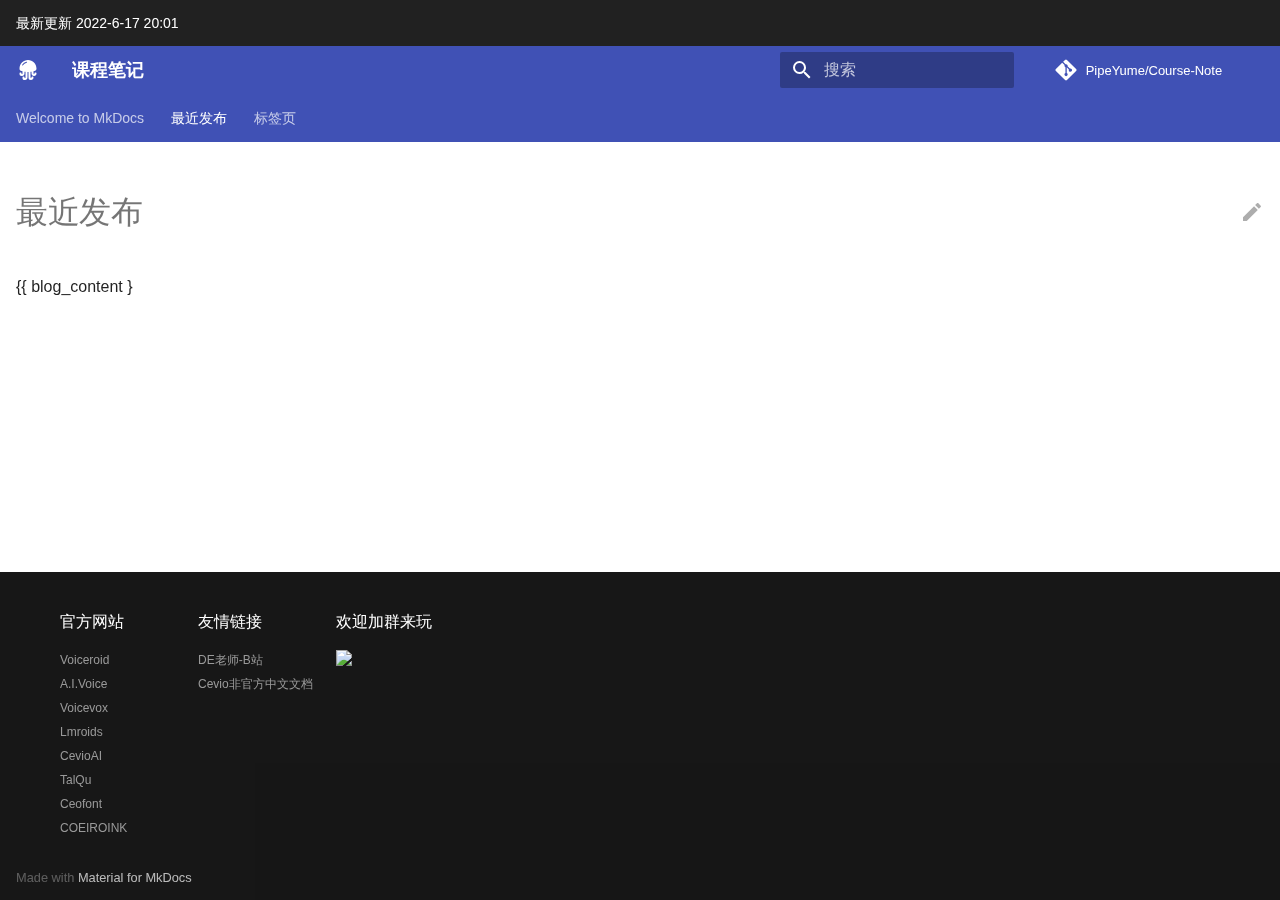
==== blog/index.html @ 3cbd724e "Deployed 3f3b47e with MkDocs version: 1.3.0" ====
<!-- 这里用于覆盖MKdocs Material的各种块 -->


<!doctype html>
<html lang="zh" class="no-js">
  <head>
    
      <meta charset="utf-8">
      <meta name="viewport" content="width=device-width,initial-scale=1">
      
      
      
        <link rel="canonical" href="https://guanyujie.gitee.io/yukarifans/blog/">
      
      <link rel="icon" href="../images/favicon.jpg">
      <meta name="generator" content="mkdocs-1.3.0, mkdocs-material-8.2.16">
    
    
      
        <title>最近发布 - 课程笔记</title>
      
    
    
      <link rel="stylesheet" href="../assets/stylesheets/main.1c3799f8.min.css">
      
        
        <link rel="stylesheet" href="../assets/stylesheets/palette.cc9b2e1e.min.css">
        
      
    
    
    
      
        
        
        <link rel="preconnect" href="https://fonts.gstatic.com" crossorigin>
        <link rel="stylesheet" href="https://fonts.googleapis.com/css?family=Noto+Serif+Simplified+Chinese:300,300i,400,400i,700,700i%7CRoboto+Mono:400,400i,700,700i&display=fallback">
        <style>:root{--md-text-font:"Noto Serif Simplified Chinese";--md-code-font:"Roboto Mono"}</style>
      
    
    
      <link rel="stylesheet" href="../assets/css/extra.css">
    
      <link rel="stylesheet" href="../assets/css/footer.css">
    
      <link rel="stylesheet" href="../assets/css/hint.min.css">
    
    <script>__md_scope=new URL("..",location),__md_get=(e,_=localStorage,t=__md_scope)=>JSON.parse(_.getItem(t.pathname+"."+e)),__md_set=(e,_,t=localStorage,a=__md_scope)=>{try{t.setItem(a.pathname+"."+e,JSON.stringify(_))}catch(e){}}</script>
    
      

    
    
  <!-- 不缓存 -->
  <!-- http 1.0 -->
  <meta http-equiv="pragma" content="no-cache" />
  <!-- http 1.1 -->
  <meta http-equiv="content-type" content="no-cache, must-revalidate" />
  <!-- http 1.0 -->
  <meta http-equiv="expires" content="Wed, 26 Feb 1997 08:21:57 GMT" />

  </head>
  
  
    
    
    
    
    
    <body dir="ltr" data-md-color-scheme="" data-md-color-primary="none" data-md-color-accent="none">
  
    
    
    <input class="md-toggle" data-md-toggle="drawer" type="checkbox" id="__drawer" autocomplete="off">
    <input class="md-toggle" data-md-toggle="search" type="checkbox" id="__search" autocomplete="off">
    <label class="md-overlay" for="__drawer"></label>
    <div data-md-component="skip">
      
        
        <a href="#_1" class="md-skip">
          跳转至
        </a>
      
    </div>
    <div data-md-component="announce">
      
        <aside class="md-banner">
          <div class="md-banner__inner md-grid md-typeset">
            
最新更新 2022-6-17 20:01

          </div>
        </aside>
      
    </div>
    
    
      

<header class="md-header" data-md-component="header">
  <nav class="md-header__inner md-grid" aria-label="页眉">
    <a href=".." title="课程笔记" class="md-header__button md-logo" aria-label="课程笔记" data-md-component="logo">
      
  
  <svg xmlns="http://www.w3.org/2000/svg" viewBox="0 0 24 24"><path d="M19.5 14.5a.898.898 0 0 0-1 1c0 .67-1 .67-1 0v-2.3l1.7-.5c.72-.34 1.21-1.02 1.3-1.8C20.5 5.5 16.7 2 12 2s-8.5 3.5-8.5 8.9c.06.8.56 1.5 1.3 1.8l1.7.5v2.3a.5.5 0 0 1-.5.5.5.5 0 0 1-.5-.5.898.898 0 0 0-1-1 .898.898 0 0 0-1 1A2.394 2.394 0 0 0 6 18c1.41.06 2.56-1.09 2.5-2.5v-1.8h1v5.7c0 .67-1 .67-1 0a.898.898 0 0 0-1-1 .898.898 0 0 0-1 1A2.4 2.4 0 0 0 9 22c1.41.06 2.56-1.09 2.5-2.5V14h1v5.5A2.394 2.394 0 0 0 15 22c1.41.06 2.56-1.09 2.5-2.5 0-1.33-2-1.33-2 0 0 .67-1 .67-1 0v-5.7h1v1.8c0 1.36 1.13 2.46 2.5 2.4 1.41.06 2.56-1.09 2.5-2.5a.898.898 0 0 0-1-1m-8.9-9.8A5.566 5.566 0 0 0 7 7.3c-.17.2-.5.27-.7.1a.507.507 0 0 1-.1-.7 6.904 6.904 0 0 1 4.2-3c.27-.02.51.15.6.4.06.27-.12.55-.4.6Z"/></svg>

    </a>
    <label class="md-header__button md-icon" for="__drawer">
      <svg xmlns="http://www.w3.org/2000/svg" viewBox="0 0 24 24"><path d="M3 6h18v2H3V6m0 5h18v2H3v-2m0 5h18v2H3v-2Z"/></svg>
    </label>
    <div class="md-header__title" data-md-component="header-title">
      <div class="md-header__ellipsis">
        <div class="md-header__topic">
          <span class="md-ellipsis">
            课程笔记
          </span>
        </div>
        <div class="md-header__topic" data-md-component="header-topic">
          <span class="md-ellipsis">
            
              最近发布
            
          </span>
        </div>
      </div>
    </div>
    
    
    
      <label class="md-header__button md-icon" for="__search">
        <svg xmlns="http://www.w3.org/2000/svg" viewBox="0 0 24 24"><path d="M9.5 3A6.5 6.5 0 0 1 16 9.5c0 1.61-.59 3.09-1.56 4.23l.27.27h.79l5 5-1.5 1.5-5-5v-.79l-.27-.27A6.516 6.516 0 0 1 9.5 16 6.5 6.5 0 0 1 3 9.5 6.5 6.5 0 0 1 9.5 3m0 2C7 5 5 7 5 9.5S7 14 9.5 14 14 12 14 9.5 12 5 9.5 5Z"/></svg>
      </label>
      <div class="md-search" data-md-component="search" role="dialog">
  <label class="md-search__overlay" for="__search"></label>
  <div class="md-search__inner" role="search">
    <form class="md-search__form" name="search">
      <input type="text" class="md-search__input" name="query" aria-label="搜索" placeholder="搜索" autocapitalize="off" autocorrect="off" autocomplete="off" spellcheck="false" data-md-component="search-query" required>
      <label class="md-search__icon md-icon" for="__search">
        <svg xmlns="http://www.w3.org/2000/svg" viewBox="0 0 24 24"><path d="M9.5 3A6.5 6.5 0 0 1 16 9.5c0 1.61-.59 3.09-1.56 4.23l.27.27h.79l5 5-1.5 1.5-5-5v-.79l-.27-.27A6.516 6.516 0 0 1 9.5 16 6.5 6.5 0 0 1 3 9.5 6.5 6.5 0 0 1 9.5 3m0 2C7 5 5 7 5 9.5S7 14 9.5 14 14 12 14 9.5 12 5 9.5 5Z"/></svg>
        <svg xmlns="http://www.w3.org/2000/svg" viewBox="0 0 24 24"><path d="M20 11v2H8l5.5 5.5-1.42 1.42L4.16 12l7.92-7.92L13.5 5.5 8 11h12Z"/></svg>
      </label>
      <nav class="md-search__options" aria-label="查找">
        
        <button type="reset" class="md-search__icon md-icon" aria-label="清空当前内容" tabindex="-1">
          <svg xmlns="http://www.w3.org/2000/svg" viewBox="0 0 24 24"><path d="M19 6.41 17.59 5 12 10.59 6.41 5 5 6.41 10.59 12 5 17.59 6.41 19 12 13.41 17.59 19 19 17.59 13.41 12 19 6.41Z"/></svg>
        </button>
      </nav>
      
    </form>
    <div class="md-search__output">
      <div class="md-search__scrollwrap" data-md-scrollfix>
        <div class="md-search-result" data-md-component="search-result">
          <div class="md-search-result__meta">
            正在初始化搜索引擎
          </div>
          <ol class="md-search-result__list"></ol>
        </div>
      </div>
    </div>
  </div>
</div>
    
    
      <div class="md-header__source">
        <a href="https://github.com/PipeYume/Course-Note" title="前往仓库" class="md-source" data-md-component="source">
  <div class="md-source__icon md-icon">
    
    <svg xmlns="http://www.w3.org/2000/svg" viewBox="0 0 448 512"><!--! Font Awesome Free 6.1.1 by @fontawesome - https://fontawesome.com License - https://fontawesome.com/license/free (Icons: CC BY 4.0, Fonts: SIL OFL 1.1, Code: MIT License) Copyright 2022 Fonticons, Inc.--><path d="M439.55 236.05 244 40.45a28.87 28.87 0 0 0-40.81 0l-40.66 40.63 51.52 51.52c27.06-9.14 52.68 16.77 43.39 43.68l49.66 49.66c34.23-11.8 61.18 31 35.47 56.69-26.49 26.49-70.21-2.87-56-37.34L240.22 199v121.85c25.3 12.54 22.26 41.85 9.08 55a34.34 34.34 0 0 1-48.55 0c-17.57-17.6-11.07-46.91 11.25-56v-123c-20.8-8.51-24.6-30.74-18.64-45L142.57 101 8.45 235.14a28.86 28.86 0 0 0 0 40.81l195.61 195.6a28.86 28.86 0 0 0 40.8 0l194.69-194.69a28.86 28.86 0 0 0 0-40.81z"/></svg>
  </div>
  <div class="md-source__repository">
    PipeYume/Course-Note
  </div>
</a>
      </div>
    
  </nav>
  
</header>
    
    <div class="md-container" data-md-component="container">
      
      
        
          
            
<nav class="md-tabs" aria-label="标签" data-md-component="tabs">
  <div class="md-tabs__inner md-grid">
    <ul class="md-tabs__list">
      
        
  
  


  <li class="md-tabs__item">
    <a href=".." class="md-tabs__link">
      Welcome to MkDocs
    </a>
  </li>

      
        
  
  
    
  


  <li class="md-tabs__item">
    <a href="./" class="md-tabs__link md-tabs__link--active">
      最近发布
    </a>
  </li>

      
        
  
  


  <li class="md-tabs__item">
    <a href="../tags/" class="md-tabs__link">
      标签页
    </a>
  </li>

      
    </ul>
  </div>
</nav>
          
        
      
      <main class="md-main" data-md-component="main">
        <div class="md-main__inner md-grid">
          
            
              
                
              
              <div class="md-sidebar md-sidebar--primary" data-md-component="sidebar" data-md-type="navigation" hidden>
                <div class="md-sidebar__scrollwrap">
                  <div class="md-sidebar__inner">
                    

  


<nav class="md-nav md-nav--primary md-nav--lifted" aria-label="导航栏" data-md-level="0">
  <label class="md-nav__title" for="__drawer">
    <a href=".." title="课程笔记" class="md-nav__button md-logo" aria-label="课程笔记" data-md-component="logo">
      
  
  <svg xmlns="http://www.w3.org/2000/svg" viewBox="0 0 24 24"><path d="M19.5 14.5a.898.898 0 0 0-1 1c0 .67-1 .67-1 0v-2.3l1.7-.5c.72-.34 1.21-1.02 1.3-1.8C20.5 5.5 16.7 2 12 2s-8.5 3.5-8.5 8.9c.06.8.56 1.5 1.3 1.8l1.7.5v2.3a.5.5 0 0 1-.5.5.5.5 0 0 1-.5-.5.898.898 0 0 0-1-1 .898.898 0 0 0-1 1A2.394 2.394 0 0 0 6 18c1.41.06 2.56-1.09 2.5-2.5v-1.8h1v5.7c0 .67-1 .67-1 0a.898.898 0 0 0-1-1 .898.898 0 0 0-1 1A2.4 2.4 0 0 0 9 22c1.41.06 2.56-1.09 2.5-2.5V14h1v5.5A2.394 2.394 0 0 0 15 22c1.41.06 2.56-1.09 2.5-2.5 0-1.33-2-1.33-2 0 0 .67-1 .67-1 0v-5.7h1v1.8c0 1.36 1.13 2.46 2.5 2.4 1.41.06 2.56-1.09 2.5-2.5a.898.898 0 0 0-1-1m-8.9-9.8A5.566 5.566 0 0 0 7 7.3c-.17.2-.5.27-.7.1a.507.507 0 0 1-.1-.7 6.904 6.904 0 0 1 4.2-3c.27-.02.51.15.6.4.06.27-.12.55-.4.6Z"/></svg>

    </a>
    课程笔记
  </label>
  
    <div class="md-nav__source">
      <a href="https://github.com/PipeYume/Course-Note" title="前往仓库" class="md-source" data-md-component="source">
  <div class="md-source__icon md-icon">
    
    <svg xmlns="http://www.w3.org/2000/svg" viewBox="0 0 448 512"><!--! Font Awesome Free 6.1.1 by @fontawesome - https://fontawesome.com License - https://fontawesome.com/license/free (Icons: CC BY 4.0, Fonts: SIL OFL 1.1, Code: MIT License) Copyright 2022 Fonticons, Inc.--><path d="M439.55 236.05 244 40.45a28.87 28.87 0 0 0-40.81 0l-40.66 40.63 51.52 51.52c27.06-9.14 52.68 16.77 43.39 43.68l49.66 49.66c34.23-11.8 61.18 31 35.47 56.69-26.49 26.49-70.21-2.87-56-37.34L240.22 199v121.85c25.3 12.54 22.26 41.85 9.08 55a34.34 34.34 0 0 1-48.55 0c-17.57-17.6-11.07-46.91 11.25-56v-123c-20.8-8.51-24.6-30.74-18.64-45L142.57 101 8.45 235.14a28.86 28.86 0 0 0 0 40.81l195.61 195.6a28.86 28.86 0 0 0 40.8 0l194.69-194.69a28.86 28.86 0 0 0 0-40.81z"/></svg>
  </div>
  <div class="md-source__repository">
    PipeYume/Course-Note
  </div>
</a>
    </div>
  
  <ul class="md-nav__list" data-md-scrollfix>
    
      
      
      

  
  
  
    <li class="md-nav__item">
      <a href=".." class="md-nav__link">
        Welcome to MkDocs
      </a>
    </li>
  

    
      
      
      

  
  
    
  
  
    <li class="md-nav__item md-nav__item--active">
      
      <input class="md-nav__toggle md-toggle" data-md-toggle="toc" type="checkbox" id="__toc">
      
      
        
      
      
      <a href="./" class="md-nav__link md-nav__link--active">
        最近发布
      </a>
      
    </li>
  

    
      
      
      

  
  
  
    <li class="md-nav__item">
      <a href="../tags/" class="md-nav__link">
        标签页
      </a>
    </li>
  

    
  </ul>
</nav>
                  </div>
                </div>
              </div>
            
            
              
                
              
              <div class="md-sidebar md-sidebar--secondary" data-md-component="sidebar" data-md-type="toc" hidden>
                <div class="md-sidebar__scrollwrap">
                  <div class="md-sidebar__inner">
                    

<nav class="md-nav md-nav--secondary" aria-label="目录">
  
  
  
    
  
  
</nav>
                  </div>
                </div>
              </div>
            
          
          <div class="md-content" data-md-component="content">
            <article class="md-content__inner md-typeset">
              
  
                
  <a href="https://github.com/PipeYume/tree/main/Course-Note/docs/blog.md" title="编辑此页" class="md-content__button md-icon">
    <svg xmlns="http://www.w3.org/2000/svg" viewBox="0 0 24 24"><path d="M20.71 7.04c.39-.39.39-1.04 0-1.41l-2.34-2.34c-.37-.39-1.02-.39-1.41 0l-1.84 1.83 3.75 3.75M3 17.25V21h3.75L17.81 9.93l-3.75-3.75L3 17.25Z"/></svg>
  </a>


  
  




<h1 id="_1">最近发布</h1>
<p>{{ blog_content }</p>

              

<!-- 评论区模块(使用来必力支持), 默认开启, 在元数据中加上 comment:false 或者 comment: off 来去除。-->


  




            </article>
          </div>
        </div>
        
          <a href="#" class="md-top md-icon" data-md-component="top" data-md-state="hidden">
            <svg xmlns="http://www.w3.org/2000/svg" viewBox="0 0 24 24"><path d="M13 20h-2V8l-5.5 5.5-1.42-1.42L12 4.16l7.92 7.92-1.42 1.42L13 8v12Z"/></svg>
            回到页面顶部
          </a>
        
      </main>
      
        <footer class="md-footer">

    <nav class="md-footer__inner md-grid" aria-label="页脚">
    
        
        <a href=".." class="md-footer__link md-footer__link--prev" aria-label="上一页: Welcome to MkDocs" rel="prev">
        <div class="md-footer__button md-icon">
            <svg xmlns="http://www.w3.org/2000/svg" viewBox="0 0 24 24"><path d="M20 11v2H8l5.5 5.5-1.42 1.42L4.16 12l7.92-7.92L13.5 5.5 8 11h12Z"/></svg>
        </div>
        <div class="md-footer__title">
            <div class="md-ellipsis">
            <span class="md-footer__direction">
                上一页
            </span>
            Welcome to MkDocs
            </div>
        </div>
        </a>
    
    
        
        <a href="../tags/" class="md-footer__link md-footer__link--next" aria-label="下一页: 标签页" rel="next">
        <div class="md-footer__title">
            <div class="md-ellipsis">
            <span class="md-footer__direction">
                下一页
            </span>
            标签页
            </div>
        </div>
        <div class="md-footer__button md-icon">
            <svg xmlns="http://www.w3.org/2000/svg" viewBox="0 0 24 24"><path d="M4 11v2h12l-5.5 5.5 1.42 1.42L19.84 12l-7.92-7.92L10.5 5.5 16 11H4Z"/></svg>
        </div>
        </a>
    
    </nav>

<div class="md-footer-meta md-typeset">
    <div class="md-footer-meta__inner md-grid"style="display: block;margin: 0 auto">
    <html>
	<head>
		<meta charset="UTF-8">
		<title>底部链接</title>
		<style>
		.alt {
			display: flex;
			flex-direction: row;
			flex-wrap: wrap;
			align-content: center;
			justify-content: flex-start;
			align-items: flex-start;
		}
		</style>
    </head>
	<body>
		<div class="footer">
			<div class="alt">
				<div class="foot">
					<p>官方网站</p>
					<a href="https://www.ah-soft.com/voiceroid/">Voiceroid</a>
					<a href="https://aivoice.jp/">A.I.Voice</a>
					<a href="https://voicevox.hiroshiba.jp/">Voicevox</a>
					<a href="https://lmroidsoftware.wixsite.com/">Lmroids</a>
					<a href="https://cevio.jp/">CevioAI</a>
					<a href="https://haruqa.booth.pm/items/2755336">TalQu</a>
					<a href="https://coefont.cloud/">Ceofont</a>
					<a href="https://coeiroink.com/">COEIROINK</a>
				</div>
				<div class="foot">
					<p>友情链接</p>
					<a href="https://space.bilibili.com/152434014">DE老师-B站</a>
					<a href="https://cevio-user-guide-unofficial.github.io/CeVIO-AI/">Cevio非官方中文文档</a>
				</div>
				<div class="foot">
					<p>欢迎加群来玩</p>
					<img src="https://s2.loli.net/2022/06/14/jE3yRw5oPu9JQsY.jpg"/>
				</div>
			</div>
		</div>
	</body>
 
</html>
    <div class="md-copyright">
  
  
    Made with
    <a href="https://squidfunk.github.io/mkdocs-material/" target="_blank" rel="noopener">
      Material for MkDocs
    </a>
  
</div>
    
    </div>
</div>
</footer>
  
      
    </div>
    <div class="md-dialog" data-md-component="dialog">
      <div class="md-dialog__inner md-typeset"></div>
    </div>
    <script id="__config" type="application/json">{"base": "..", "features": ["navigation.tracking", "navigation.expand", "navigation.top", "navigation.tabs", "search.highlight", "header.autohide"], "search": "../assets/javascripts/workers/search.2a1c317c.min.js", "translations": {"clipboard.copied": "\u5df2\u590d\u5236", "clipboard.copy": "\u590d\u5236", "search.config.lang": "ja", "search.config.pipeline": "trimmer, stemmer", "search.config.separator": "[\\s\\-\uff0c\u3002]+", "search.placeholder": "\u641c\u7d22", "search.result.more.one": "\u5728\u8be5\u9875\u4e0a\u8fd8\u6709 1 \u4e2a\u7b26\u5408\u6761\u4ef6\u7684\u7ed3\u679c", "search.result.more.other": "\u5728\u8be5\u9875\u4e0a\u8fd8\u6709 # \u4e2a\u7b26\u5408\u6761\u4ef6\u7684\u7ed3\u679c", "search.result.none": "\u6ca1\u6709\u627e\u5230\u7b26\u5408\u6761\u4ef6\u7684\u7ed3\u679c", "search.result.one": "\u627e\u5230 1 \u4e2a\u7b26\u5408\u6761\u4ef6\u7684\u7ed3\u679c", "search.result.other": "# \u4e2a\u7b26\u5408\u6761\u4ef6\u7684\u7ed3\u679c", "search.result.placeholder": "\u952e\u5165\u4ee5\u5f00\u59cb\u641c\u7d22", "search.result.term.missing": "\u7f3a\u5c11", "select.version.title": "\u9009\u62e9\u5f53\u524d\u7248\u672c"}}</script>
    
    
      <script src="../assets/javascripts/bundle.3a4b43e5.min.js"></script>
      
        <script src="../assets/javascripts/shortcuts.js"></script>
      
        <script src="../assets/javascripts/mathjax.js"></script>
      
        <script src="https://cdn.mathjax.org/mathjax/latest/MathJax.js?config=TeX-AMS-MML_HTMLorMML"></script>
      
    
  </body>
</html>
---- assets/stylesheets/main.1c3799f8.min.css ----
@charset "UTF-8";html{-webkit-text-size-adjust:none;-moz-text-size-adjust:none;-ms-text-size-adjust:none;text-size-adjust:none;box-sizing:border-box}*,:after,:before{box-sizing:inherit}@media (prefers-reduced-motion){*,:after,:before{transition:none!important}}body{margin:0}a,button,input,label{-webkit-tap-highlight-color:transparent}a{color:inherit;text-decoration:none}hr{border:0;box-sizing:initial;display:block;height:.05rem;overflow:visible;padding:0}small{font-size:80%}sub,sup{line-height:1em}img{border-style:none}table{border-collapse:initial;border-spacing:0}td,th{font-weight:400;vertical-align:top}button{background:transparent;border:0;font-family:inherit;font-size:inherit;margin:0;padding:0}input{border:0;outline:none}:root{--md-default-fg-color:rgba(0,0,0,.87);--md-default-fg-color--light:rgba(0,0,0,.54);--md-default-fg-color--lighter:rgba(0,0,0,.32);--md-default-fg-color--lightest:rgba(0,0,0,.07);--md-default-bg-color:#fff;--md-default-bg-color--light:hsla(0,0%,100%,.7);--md-default-bg-color--lighter:hsla(0,0%,100%,.3);--md-default-bg-color--lightest:hsla(0,0%,100%,.12);--md-primary-fg-color:#4051b5;--md-primary-fg-color--light:#5d6cc0;--md-primary-fg-color--dark:#303fa1;--md-primary-bg-color:#fff;--md-primary-bg-color--light:hsla(0,0%,100%,.7);--md-accent-fg-color:#526cfe;--md-accent-fg-color--transparent:rgba(82,108,254,.1);--md-accent-bg-color:#fff;--md-accent-bg-color--light:hsla(0,0%,100%,.7);--md-shadow-z1:0 0.2rem 0.5rem rgba(0,0,0,.05),0 0 0.05rem rgba(0,0,0,.1);--md-shadow-z2:0 0.2rem 0.5rem rgba(0,0,0,.1),0 0 0.05rem rgba(0,0,0,.25);--md-shadow-z3:0 0.2rem 0.5rem rgba(0,0,0,.2),0 0 0.05rem rgba(0,0,0,.35)}:root>*{--md-code-fg-color:#36464e;--md-code-bg-color:#f5f5f5;--md-code-hl-color:rgba(255,255,0,.5);--md-code-hl-number-color:#d52a2a;--md-code-hl-special-color:#db1457;--md-code-hl-function-color:#a846b9;--md-code-hl-constant-color:#6e59d9;--md-code-hl-keyword-color:#3f6ec6;--md-code-hl-string-color:#1c7d4d;--md-code-hl-name-color:var(--md-code-fg-color);--md-code-hl-operator-color:var(--md-default-fg-color--light);--md-code-hl-punctuation-color:var(--md-default-fg-color--light);--md-code-hl-comment-color:var(--md-default-fg-color--light);--md-code-hl-generic-color:var(--md-default-fg-color--light);--md-code-hl-variable-color:var(--md-default-fg-color--light);--md-typeset-color:var(--md-default-fg-color);--md-typeset-a-color:var(--md-primary-fg-color);--md-typeset-mark-color:rgba(255,255,0,.5);--md-typeset-del-color:rgba(245,80,61,.15);--md-typeset-ins-color:rgba(11,213,112,.15);--md-typeset-kbd-color:#fafafa;--md-typeset-kbd-accent-color:#fff;--md-typeset-kbd-border-color:#b8b8b8;--md-typeset-table-color:rgba(0,0,0,.12);--md-admonition-fg-color:var(--md-default-fg-color);--md-admonition-bg-color:var(--md-default-bg-color);--md-footer-fg-color:#fff;--md-footer-fg-color--light:hsla(0,0%,100%,.7);--md-footer-fg-color--lighter:hsla(0,0%,100%,.3);--md-footer-bg-color:rgba(0,0,0,.87);--md-footer-bg-color--dark:rgba(0,0,0,.32)}.md-icon svg{fill:currentcolor;display:block;height:1.2rem;width:1.2rem}body{-webkit-font-smoothing:antialiased;-moz-osx-font-smoothing:grayscale;--md-text-font-family:var(--md-text-font,_),-apple-system,BlinkMacSystemFont,Helvetica,Arial,sans-serif;--md-code-font-family:var(--md-code-font,_),SFMono-Regular,Consolas,Menlo,monospace}body,input{font-feature-settings:"kern","liga";font-family:var(--md-text-font-family)}body,code,input,kbd,pre{color:var(--md-typeset-color)}code,kbd,pre{font-feature-settings:"kern";font-family:var(--md-code-font-family)}:root{--md-typeset-table-sort-icon:url('data:image/svg+xml;charset=utf-8,<svg xmlns="http://www.w3.org/2000/svg" viewBox="0 0 24 24"><path d="m18 21-4-4h3V7h-3l4-4 4 4h-3v10h3M2 19v-2h10v2M2 13v-2h7v2M2 7V5h4v2H2Z"/></svg>');--md-typeset-table-sort-icon--asc:url('data:image/svg+xml;charset=utf-8,<svg xmlns="http://www.w3.org/2000/svg" viewBox="0 0 24 24"><path d="M19 17h3l-4 4-4-4h3V3h2M2 17h10v2H2M6 5v2H2V5m0 6h7v2H2v-2Z"/></svg>');--md-typeset-table-sort-icon--desc:url('data:image/svg+xml;charset=utf-8,<svg xmlns="http://www.w3.org/2000/svg" viewBox="0 0 24 24"><path d="M19 7h3l-4-4-4 4h3v14h2M2 17h10v2H2M6 5v2H2V5m0 6h7v2H2v-2Z"/></svg>')}.md-typeset{-webkit-print-color-adjust:exact;color-adjust:exact;font-size:.8rem;line-height:1.6}@media print{.md-typeset{font-size:.68rem}}.md-typeset blockquote,.md-typeset dl,.md-typeset figure,.md-typeset ol,.md-typeset pre,.md-typeset ul{margin-bottom:1em;margin-top:1em}.md-typeset h1{color:var(--md-default-fg-color--light);font-size:2em;line-height:1.3;margin:0 0 1.25em}.md-typeset h1,.md-typeset h2{font-weight:300;letter-spacing:-.01em}.md-typeset h2{font-size:1.5625em;line-height:1.4;margin:1.6em 0 .64em}.md-typeset h3{font-size:1.25em;font-weight:400;letter-spacing:-.01em;line-height:1.5;margin:1.6em 0 .8em}.md-typeset h2+h3{margin-top:.8em}.md-typeset h4{font-weight:700;letter-spacing:-.01em;margin:1em 0}.md-typeset h5,.md-typeset h6{color:var(--md-default-fg-color--light);font-size:.8em;font-weight:700;letter-spacing:-.01em;margin:1.25em 0}.md-typeset h5{text-transform:uppercase}.md-typeset hr{border-bottom:.05rem solid var(--md-default-fg-color--lightest);display:flow-root;margin:1.5em 0}.md-typeset a{color:var(--md-typeset-a-color);word-break:break-word}.md-typeset a,.md-typeset a:before{transition:color 125ms}.md-typeset a:focus,.md-typeset a:hover{color:var(--md-accent-fg-color)}.md-typeset a:focus code,.md-typeset a:hover code{background-color:var(--md-accent-fg-color--transparent)}.md-typeset a code{color:currentcolor;transition:background-color 125ms}.md-typeset a.focus-visible{outline-color:var(--md-accent-fg-color);outline-offset:.2rem}.md-typeset code,.md-typeset kbd,.md-typeset pre{color:var(--md-code-fg-color);direction:ltr}@media print{.md-typeset code,.md-typeset kbd,.md-typeset pre{white-space:pre-wrap}}.md-typeset code{background-color:var(--md-code-bg-color);border-radius:.1rem;-webkit-box-decoration-break:clone;box-decoration-break:clone;font-size:.85em;padding:0 .2941176471em;word-break:break-word}.md-typeset code:not(.focus-visible){-webkit-tap-highlight-color:transparent;outline:none}.md-typeset pre{display:flow-root;line-height:1.4;position:relative}.md-typeset pre>code{-webkit-box-decoration-break:slice;box-decoration-break:slice;box-shadow:none;display:block;margin:0;outline-color:var(--md-accent-fg-color);overflow:auto;padding:.7720588235em 1.1764705882em;scrollbar-color:var(--md-default-fg-color--lighter) transparent;scrollbar-width:thin;touch-action:auto;word-break:normal}.md-typeset pre>code:hover{scrollbar-color:var(--md-accent-fg-color) transparent}.md-typeset pre>code::-webkit-scrollbar{height:.2rem;width:.2rem}.md-typeset pre>code::-webkit-scrollbar-thumb{background-color:var(--md-default-fg-color--lighter)}.md-typeset pre>code::-webkit-scrollbar-thumb:hover{background-color:var(--md-accent-fg-color)}.md-typeset kbd{background-color:var(--md-typeset-kbd-color);border-radius:.1rem;box-shadow:0 .1rem 0 .05rem var(--md-typeset-kbd-border-color),0 .1rem 0 var(--md-typeset-kbd-border-color),0 -.1rem .2rem var(--md-typeset-kbd-accent-color) inset;color:var(--md-default-fg-color);display:inline-block;font-size:.75em;padding:0 .6666666667em;vertical-align:text-top;word-break:break-word}.md-typeset mark{background-color:var(--md-typeset-mark-color);-webkit-box-decoration-break:clone;box-decoration-break:clone;color:inherit;word-break:break-word}.md-typeset abbr{border-bottom:.05rem dotted var(--md-default-fg-color--light);cursor:help;text-decoration:none}@media (hover:none){.md-typeset abbr{position:relative}.md-typeset abbr[title]:-webkit-any(:focus,:hover):after{background-color:var(--md-default-fg-color);border-radius:.1rem;box-shadow:var(--md-shadow-z3);color:var(--md-default-bg-color);content:attr(title);display:inline-block;font-size:.7rem;margin-top:2em;max-width:80%;min-width:-webkit-max-content;min-width:max-content;padding:.2rem .3rem;position:absolute;width:auto}.md-typeset abbr[title]:-moz-any(:focus,:hover):after{background-color:var(--md-default-fg-color);border-radius:.1rem;box-shadow:var(--md-shadow-z3);color:var(--md-default-bg-color);content:attr(title);display:inline-block;font-size:.7rem;margin-top:2em;max-width:80%;min-width:-moz-max-content;min-width:max-content;padding:.2rem .3rem;position:absolute;width:auto}[dir=ltr] .md-typeset abbr[title]:-webkit-any(:focus,:hover):after{left:0}[dir=ltr] .md-typeset abbr[title]:-moz-any(:focus,:hover):after{left:0}[dir=ltr] .md-typeset abbr[title]:is(:focus,:hover):after{left:0}[dir=rtl] .md-typeset abbr[title]:-webkit-any(:focus,:hover):after{right:0}[dir=rtl] .md-typeset abbr[title]:-moz-any(:focus,:hover):after{right:0}[dir=rtl] .md-typeset abbr[title]:is(:focus,:hover):after{right:0}.md-typeset abbr[title]:is(:focus,:hover):after{background-color:var(--md-default-fg-color);border-radius:.1rem;box-shadow:var(--md-shadow-z3);color:var(--md-default-bg-color);content:attr(title);display:inline-block;font-size:.7rem;margin-top:2em;max-width:80%;min-width:-webkit-max-content;min-width:-moz-max-content;min-width:max-content;padding:.2rem .3rem;position:absolute;width:auto}}.md-typeset small{opacity:.75}[dir=ltr] .md-typeset sub,[dir=ltr] .md-typeset sup{margin-left:.078125em}[dir=rtl] .md-typeset sub,[dir=rtl] .md-typeset sup{margin-right:.078125em}[dir=ltr] .md-typeset blockquote{padding-left:.6rem}[dir=rtl] .md-typeset blockquote{padding-right:.6rem}[dir=ltr] .md-typeset blockquote{border-left:.2rem solid var(--md-default-fg-color--lighter)}[dir=rtl] .md-typeset blockquote{border-right:.2rem solid var(--md-default-fg-color--lighter)}.md-typeset blockquote{color:var(--md-default-fg-color--light);margin-left:0;margin-right:0}.md-typeset ul{list-style-type:disc}[dir=ltr] .md-typeset ol,[dir=ltr] .md-typeset ul{margin-left:.625em}[dir=rtl] .md-typeset ol,[dir=rtl] .md-typeset ul{margin-right:.625em}.md-typeset ol,.md-typeset ul{padding:0}.md-typeset ol:not([hidden]),.md-typeset ul:not([hidden]){display:flow-root}.md-typeset ol ol,.md-typeset ul ol{list-style-type:lower-alpha}.md-typeset ol ol ol,.md-typeset ul ol ol{list-style-type:lower-roman}[dir=ltr] .md-typeset ol li,[dir=ltr] .md-typeset ul li{margin-left:1.25em}[dir=rtl] .md-typeset ol li,[dir=rtl] .md-typeset ul li{margin-right:1.25em}.md-typeset ol li,.md-typeset ul li{margin-bottom:.5em}.md-typeset ol li blockquote,.md-typeset ol li p,.md-typeset ul li blockquote,.md-typeset ul li p{margin:.5em 0}.md-typeset ol li:last-child,.md-typeset ul li:last-child{margin-bottom:0}.md-typeset ol li :-webkit-any(ul,ol),.md-typeset ul li :-webkit-any(ul,ol){margin-bottom:.5em;margin-top:.5em}.md-typeset ol li :-moz-any(ul,ol),.md-typeset ul li :-moz-any(ul,ol){margin-bottom:.5em;margin-top:.5em}[dir=ltr] .md-typeset ol li :-webkit-any(ul,ol),[dir=ltr] .md-typeset ul li :-webkit-any(ul,ol){margin-left:.625em}[dir=ltr] .md-typeset ol li :-moz-any(ul,ol),[dir=ltr] .md-typeset ul li :-moz-any(ul,ol){margin-left:.625em}[dir=ltr] .md-typeset ol li :is(ul,ol),[dir=ltr] .md-typeset ul li :is(ul,ol){margin-left:.625em}[dir=rtl] .md-typeset ol li :-webkit-any(ul,ol),[dir=rtl] .md-typeset ul li :-webkit-any(ul,ol){margin-right:.625em}[dir=rtl] .md-typeset ol li :-moz-any(ul,ol),[dir=rtl] .md-typeset ul li :-moz-any(ul,ol){margin-right:.625em}[dir=rtl] .md-typeset ol li :is(ul,ol),[dir=rtl] .md-typeset ul li :is(ul,ol){margin-right:.625em}.md-typeset ol li :is(ul,ol),.md-typeset ul li :is(ul,ol){margin-bottom:.5em;margin-top:.5em}[dir=ltr] .md-typeset dd{margin-left:1.875em}[dir=rtl] .md-typeset dd{margin-right:1.875em}.md-typeset dd{margin-bottom:1.5em;margin-top:1em}.md-typeset img,.md-typeset svg{height:auto;max-width:100%}.md-typeset img[align=left],.md-typeset svg[align=left]{margin:1em 1em 1em 0}.md-typeset img[align=right],.md-typeset svg[align=right]{margin:1em 0 1em 1em}.md-typeset img[align]:only-child,.md-typeset svg[align]:only-child{margin-top:0}.md-typeset img[src$="#gh-dark-mode-only"],.md-typeset img[src$="#only-dark"]{display:none}.md-typeset figure{display:flow-root;margin:1em auto;max-width:100%;text-align:center;width:-webkit-fit-content;width:-moz-fit-content;width:fit-content}.md-typeset figure img{display:block}.md-typeset figcaption{font-style:italic;margin:1em auto;max-width:24rem}.md-typeset iframe{max-width:100%}.md-typeset table:not([class]){background-color:var(--md-default-bg-color);border:.05rem solid var(--md-typeset-table-color);border-radius:.1rem;display:inline-block;font-size:.64rem;max-width:100%;overflow:auto;touch-action:auto}@media print{.md-typeset table:not([class]){display:table}}.md-typeset table:not([class])+*{margin-top:1.5em}.md-typeset table:not([class]) :-webkit-any(th,td)>:first-child{margin-top:0}.md-typeset table:not([class]) :-moz-any(th,td)>:first-child{margin-top:0}.md-typeset table:not([class]) :is(th,td)>:first-child{margin-top:0}.md-typeset table:not([class]) :-webkit-any(th,td)>:last-child{margin-bottom:0}.md-typeset table:not([class]) :-moz-any(th,td)>:last-child{margin-bottom:0}.md-typeset table:not([class]) :is(th,td)>:last-child{margin-bottom:0}.md-typeset table:not([class]) :-webkit-any(th,td):not([align]){text-align:left}.md-typeset table:not([class]) :-moz-any(th,td):not([align]){text-align:left}.md-typeset table:not([class]) :is(th,td):not([align]){text-align:left}[dir=rtl] .md-typeset table:not([class]) :-webkit-any(th,td):not([align]){text-align:right}[dir=rtl] .md-typeset table:not([class]) :-moz-any(th,td):not([align]){text-align:right}[dir=rtl] .md-typeset table:not([class]) :is(th,td):not([align]){text-align:right}.md-typeset table:not([class]) th{font-weight:700;min-width:5rem;padding:.9375em 1.25em;vertical-align:top}.md-typeset table:not([class]) th a{color:inherit}.md-typeset table:not([class]) td{border-top:.05rem solid var(--md-typeset-table-color);padding:.9375em 1.25em;vertical-align:top}.md-typeset table:not([class]) tbody tr{transition:background-color 125ms}.md-typeset table:not([class]) tbody tr:hover{background-color:rgba(0,0,0,.035);box-shadow:0 .05rem 0 var(--md-default-bg-color) inset}.md-typeset table:not([class]) a{word-break:normal}.md-typeset table th[role=columnheader]{cursor:pointer}[dir=ltr] .md-typeset table th[role=columnheader]:after{margin-left:.5em}[dir=rtl] .md-typeset table th[role=columnheader]:after{margin-right:.5em}.md-typeset table th[role=columnheader]:after{content:"";display:inline-block;height:1.2em;-webkit-mask-image:var(--md-typeset-table-sort-icon);mask-image:var(--md-typeset-table-sort-icon);-webkit-mask-repeat:no-repeat;mask-repeat:no-repeat;-webkit-mask-size:contain;mask-size:contain;transition:background-color 125ms;vertical-align:text-bottom;width:1.2em}.md-typeset table th[role=columnheader]:hover:after{background-color:var(--md-default-fg-color--lighter)}.md-typeset table th[role=columnheader][aria-sort=ascending]:after{background-color:var(--md-default-fg-color--light);-webkit-mask-image:var(--md-typeset-table-sort-icon--asc);mask-image:var(--md-typeset-table-sort-icon--asc)}.md-typeset table th[role=columnheader][aria-sort=descending]:after{background-color:var(--md-default-fg-color--light);-webkit-mask-image:var(--md-typeset-table-sort-icon--desc);mask-image:var(--md-typeset-table-sort-icon--desc)}.md-typeset__scrollwrap{margin:1em -.8rem;overflow-x:auto;touch-action:auto}.md-typeset__table{display:inline-block;margin-bottom:.5em;padding:0 .8rem}@media print{.md-typeset__table{display:block}}html .md-typeset__table table{display:table;margin:0;overflow:hidden;width:100%}@media screen and (max-width:44.9375em){.md-content__inner>pre{margin:1em -.8rem}.md-content__inner>pre code{border-radius:0}}.md-banner{background-color:var(--md-footer-bg-color);color:var(--md-footer-fg-color);overflow:auto}@media print{.md-banner{display:none}}.md-banner--warning{background:var(--md-typeset-mark-color);color:var(--md-default-fg-color)}.md-banner__inner{font-size:.7rem;margin:.6rem auto;padding:0 .8rem}html{font-size:125%;height:100%;overflow-x:hidden}@media screen and (min-width:100em){html{font-size:137.5%}}@media screen and (min-width:125em){html{font-size:150%}}body{background-color:var(--md-default-bg-color);display:flex;flex-direction:column;font-size:.5rem;min-height:100%;position:relative;width:100%}@media print{body{display:block}}@media screen and (max-width:59.9375em){body[data-md-state=lock]{position:fixed}}.md-grid{margin-left:auto;margin-right:auto;max-width:61rem}.md-container{display:flex;flex-direction:column;flex-grow:1}@media print{.md-container{display:block}}.md-main{flex-grow:1}.md-main__inner{display:flex;height:100%;margin-top:1.5rem}.md-ellipsis{overflow:hidden;text-overflow:ellipsis;white-space:nowrap}.md-toggle{display:none}.md-option{height:0;opacity:0;position:absolute;width:0}.md-option:checked+label:not([hidden]){display:block}.md-option.focus-visible+label{outline-color:var(--md-accent-fg-color);outline-style:auto}.md-skip{background-color:var(--md-default-fg-color);border-radius:.1rem;color:var(--md-default-bg-color);font-size:.64rem;margin:.5rem;opacity:0;outline-color:var(--md-accent-fg-color);padding:.3rem .5rem;position:fixed;transform:translateY(.4rem);z-index:-1}.md-skip:focus{opacity:1;transform:translateY(0);transition:transform .25s cubic-bezier(.4,0,.2,1),opacity 175ms 75ms;z-index:10}@page{margin:25mm}:root{--md-clipboard-icon:url('data:image/svg+xml;charset=utf-8,<svg xmlns="http://www.w3.org/2000/svg" viewBox="0 0 24 24"><path d="M19 21H8V7h11m0-2H8a2 2 0 0 0-2 2v14a2 2 0 0 0 2 2h11a2 2 0 0 0 2-2V7a2 2 0 0 0-2-2m-3-4H4a2 2 0 0 0-2 2v14h2V3h12V1Z"/></svg>')}.md-clipboard{border-radius:.1rem;color:var(--md-default-fg-color--lightest);cursor:pointer;height:1.5em;outline-color:var(--md-accent-fg-color);outline-offset:.1rem;position:absolute;right:.5em;top:.5em;transition:color .25s;width:1.5em;z-index:1}@media print{.md-clipboard{display:none}}.md-clipboard:not(.focus-visible){-webkit-tap-highlight-color:transparent;outline:none}:hover>.md-clipboard{color:var(--md-default-fg-color--light)}.md-clipboard:-webkit-any(:focus,:hover){color:var(--md-accent-fg-color)}.md-clipboard:-moz-any(:focus,:hover){color:var(--md-accent-fg-color)}.md-clipboard:is(:focus,:hover){color:var(--md-accent-fg-color)}.md-clipboard:after{background-color:currentcolor;content:"";display:block;height:1.125em;margin:0 auto;-webkit-mask-image:var(--md-clipboard-icon);mask-image:var(--md-clipboard-icon);-webkit-mask-repeat:no-repeat;mask-repeat:no-repeat;-webkit-mask-size:contain;mask-size:contain;width:1.125em}.md-clipboard--inline{cursor:pointer}.md-clipboard--inline code{transition:color .25s,background-color .25s}.md-clipboard--inline:-webkit-any(:focus,:hover) code{background-color:var(--md-accent-fg-color--transparent);color:var(--md-accent-fg-color)}.md-clipboard--inline:-moz-any(:focus,:hover) code{background-color:var(--md-accent-fg-color--transparent);color:var(--md-accent-fg-color)}.md-clipboard--inline:is(:focus,:hover) code{background-color:var(--md-accent-fg-color--transparent);color:var(--md-accent-fg-color)}.md-content{flex-grow:1;min-width:0}.md-content__inner{margin:0 .8rem 1.2rem;padding-top:.6rem}@media screen and (min-width:76.25em){[dir=ltr] .md-sidebar--primary:not([hidden])~.md-content>.md-content__inner{margin-left:1.2rem}[dir=ltr] .md-sidebar--secondary:not([hidden])~.md-content>.md-content__inner,[dir=rtl] .md-sidebar--primary:not([hidden])~.md-content>.md-content__inner{margin-right:1.2rem}[dir=rtl] .md-sidebar--secondary:not([hidden])~.md-content>.md-content__inner{margin-left:1.2rem}}.md-content__inner:before{content:"";display:block;height:.4rem}.md-content__inner>:last-child{margin-bottom:0}[dir=ltr] .md-content__button{margin-left:.4rem}[dir=rtl] .md-content__button{margin-right:.4rem}.md-content__button{float:right;margin:.4rem 0;padding:0}@media print{.md-content__button{display:none}}[dir=rtl] .md-content__button{float:left}.md-typeset .md-content__button{color:var(--md-default-fg-color--lighter)}.md-content__button svg{display:inline;vertical-align:top}[dir=rtl] .md-content__button svg{transform:scaleX(-1)}[dir=ltr] .md-dialog{right:.8rem}[dir=rtl] .md-dialog{left:.8rem}.md-dialog{background-color:var(--md-default-fg-color);border-radius:.1rem;bottom:.8rem;box-shadow:var(--md-shadow-z3);min-width:11.1rem;opacity:0;padding:.4rem .6rem;pointer-events:none;position:fixed;transform:translateY(100%);transition:transform 0ms .4s,opacity .4s;z-index:4}@media print{.md-dialog{display:none}}.md-dialog[data-md-state=open]{opacity:1;pointer-events:auto;transform:translateY(0);transition:transform .4s cubic-bezier(.075,.85,.175,1),opacity .4s}.md-dialog__inner{color:var(--md-default-bg-color);font-size:.7rem}.md-footer{background-color:var(--md-footer-bg-color);color:var(--md-footer-fg-color)}@media print{.md-footer{display:none}}.md-footer__inner{display:flex;justify-content:space-between;overflow:auto;padding:.2rem}.md-footer__link{display:flex;flex-grow:0.01;outline-color:var(--md-accent-fg-color);overflow:hidden;padding-bottom:.4rem;padding-top:1.4rem;transition:opacity .25s}.md-footer__link:-webkit-any(:focus,:hover){opacity:.7}.md-footer__link:-moz-any(:focus,:hover){opacity:.7}.md-footer__link:is(:focus,:hover){opacity:.7}[dir=rtl] .md-footer__link svg{transform:scaleX(-1)}@media screen and (max-width:44.9375em){.md-footer__link--prev .md-footer__title{display:none}}[dir=ltr] .md-footer__link--next{margin-left:auto}[dir=rtl] .md-footer__link--next{margin-right:auto}.md-footer__link--next{text-align:right}[dir=rtl] .md-footer__link--next{text-align:left}.md-footer__title{flex-grow:1;font-size:.9rem;line-height:2.4rem;max-width:calc(100% - 2.4rem);padding:0 1rem;position:relative}.md-footer__button{margin:.2rem;padding:.4rem}.md-footer__direction{font-size:.64rem;left:0;margin-top:-1rem;opacity:.7;padding:0 1rem;position:absolute;right:0}.md-footer-meta{background-color:var(--md-footer-bg-color--dark)}.md-footer-meta__inner{display:flex;flex-wrap:wrap;justify-content:space-between;padding:.2rem}html .md-footer-meta.md-typeset a{color:var(--md-footer-fg-color--light)}html .md-footer-meta.md-typeset a:-webkit-any(:focus,:hover){color:var(--md-footer-fg-color)}html .md-footer-meta.md-typeset a:-moz-any(:focus,:hover){color:var(--md-footer-fg-color)}html .md-footer-meta.md-typeset a:is(:focus,:hover){color:var(--md-footer-fg-color)}.md-copyright{color:var(--md-footer-fg-color--lighter);font-size:.64rem;margin:auto .6rem;padding:.4rem 0;width:100%}@media screen and (min-width:45em){.md-copyright{width:auto}}.md-copyright__highlight{color:var(--md-footer-fg-color--light)}.md-social{margin:0 .4rem;padding:.2rem 0 .6rem}@media screen and (min-width:45em){.md-social{padding:.6rem 0}}.md-social__link{display:inline-block;height:1.6rem;text-align:center;width:1.6rem}.md-social__link:before{line-height:1.9}.md-social__link svg{fill:currentcolor;max-height:.8rem;vertical-align:-25%}.md-typeset .md-button{border:.1rem solid;border-radius:.1rem;color:var(--md-primary-fg-color);cursor:pointer;display:inline-block;font-weight:700;padding:.625em 2em;transition:color 125ms,background-color 125ms,border-color 125ms}.md-typeset .md-button--primary{background-color:var(--md-primary-fg-color);border-color:var(--md-primary-fg-color);color:var(--md-primary-bg-color)}.md-typeset .md-button:-webkit-any(:focus,:hover){background-color:var(--md-accent-fg-color);border-color:var(--md-accent-fg-color);color:var(--md-accent-bg-color)}.md-typeset .md-button:-moz-any(:focus,:hover){background-color:var(--md-accent-fg-color);border-color:var(--md-accent-fg-color);color:var(--md-accent-bg-color)}.md-typeset .md-button:is(:focus,:hover){background-color:var(--md-accent-fg-color);border-color:var(--md-accent-fg-color);color:var(--md-accent-bg-color)}[dir=ltr] .md-typeset .md-input{border-top-left-radius:.1rem}[dir=ltr] .md-typeset .md-input,[dir=rtl] .md-typeset .md-input{border-top-right-radius:.1rem}[dir=rtl] .md-typeset .md-input{border-top-left-radius:.1rem}.md-typeset .md-input{border-bottom:.1rem solid var(--md-default-fg-color--lighter);box-shadow:var(--md-shadow-z1);font-size:.8rem;height:1.8rem;padding:0 .6rem;transition:border .25s,box-shadow .25s}.md-typeset .md-input:-webkit-any(:focus,:hover){border-bottom-color:var(--md-accent-fg-color);box-shadow:var(--md-shadow-z2)}.md-typeset .md-input:-moz-any(:focus,:hover){border-bottom-color:var(--md-accent-fg-color);box-shadow:var(--md-shadow-z2)}.md-typeset .md-input:is(:focus,:hover){border-bottom-color:var(--md-accent-fg-color);box-shadow:var(--md-shadow-z2)}.md-typeset .md-input--stretch{width:100%}.md-header{background-color:var(--md-primary-fg-color);box-shadow:0 0 .2rem transparent,0 .2rem .4rem transparent;color:var(--md-primary-bg-color);left:0;position:-webkit-sticky;position:sticky;right:0;top:0;z-index:4}@media print{.md-header{display:none}}.md-header[data-md-state=shadow]{box-shadow:0 0 .2rem rgba(0,0,0,.1),0 .2rem .4rem rgba(0,0,0,.2);transition:transform .25s cubic-bezier(.1,.7,.1,1),box-shadow .25s}.md-header[data-md-state=hidden]{transform:translateY(-100%);transition:transform .25s cubic-bezier(.8,0,.6,1),box-shadow .25s}.md-header__inner{align-items:center;display:flex;padding:0 .2rem}.md-header__button{color:currentcolor;cursor:pointer;margin:.2rem;outline-color:var(--md-accent-fg-color);padding:.4rem;position:relative;transition:opacity .25s;vertical-align:middle;z-index:1}.md-header__button:hover{opacity:.7}.md-header__button:not([hidden]){display:inline-block}.md-header__button:not(.focus-visible){-webkit-tap-highlight-color:transparent;outline:none}.md-header__button.md-logo{margin:.2rem;padding:.4rem}@media screen and (max-width:76.1875em){.md-header__button.md-logo{display:none}}.md-header__button.md-logo :-webkit-any(img,svg){fill:currentcolor;display:block;height:1.2rem;width:auto}.md-header__button.md-logo :-moz-any(img,svg){fill:currentcolor;display:block;height:1.2rem;width:auto}.md-header__button.md-logo :is(img,svg){fill:currentcolor;display:block;height:1.2rem;width:auto}@media screen and (min-width:60em){.md-header__button[for=__search]{display:none}}.no-js .md-header__button[for=__search]{display:none}[dir=rtl] .md-header__button[for=__search] svg{transform:scaleX(-1)}@media screen and (min-width:76.25em){.md-header__button[for=__drawer]{display:none}}.md-header__topic{display:flex;max-width:100%;position:absolute;transition:transform .4s cubic-bezier(.1,.7,.1,1),opacity .15s}.md-header__topic+.md-header__topic{opacity:0;pointer-events:none;transform:translateX(1.25rem);transition:transform .4s cubic-bezier(1,.7,.1,.1),opacity .15s;z-index:-1}[dir=rtl] .md-header__topic+.md-header__topic{transform:translateX(-1.25rem)}.md-header__topic:first-child{font-weight:700}[dir=ltr] .md-header__title{margin-right:.4rem}[dir=rtl] .md-header__title{margin-left:.4rem}[dir=ltr] .md-header__title{margin-left:1rem}[dir=rtl] .md-header__title{margin-right:1rem}.md-header__title{flex-grow:1;font-size:.9rem;height:2.4rem;line-height:2.4rem}.md-header__title[data-md-state=active] .md-header__topic{opacity:0;pointer-events:none;transform:translateX(-1.25rem);transition:transform .4s cubic-bezier(1,.7,.1,.1),opacity .15s;z-index:-1}[dir=rtl] .md-header__title[data-md-state=active] .md-header__topic{transform:translateX(1.25rem)}.md-header__title[data-md-state=active] .md-header__topic+.md-header__topic{opacity:1;pointer-events:auto;transform:translateX(0);transition:transform .4s cubic-bezier(.1,.7,.1,1),opacity .15s;z-index:0}.md-header__title>.md-header__ellipsis{height:100%;position:relative;width:100%}.md-header__option{display:flex;flex-shrink:0;max-width:100%;transition:max-width 0ms .25s,opacity .25s .25s;white-space:nowrap}[data-md-toggle=search]:checked~.md-header .md-header__option{max-width:0;opacity:0;transition:max-width 0ms,opacity 0ms}.md-header__source{display:none}@media screen and (min-width:60em){[dir=ltr] .md-header__source{margin-left:1rem}[dir=rtl] .md-header__source{margin-right:1rem}.md-header__source{display:block;max-width:11.7rem;width:11.7rem}}@media screen and (min-width:76.25em){[dir=ltr] .md-header__source{margin-left:1.4rem}[dir=rtl] .md-header__source{margin-right:1.4rem}}:root{--md-nav-icon--prev:url('data:image/svg+xml;charset=utf-8,<svg xmlns="http://www.w3.org/2000/svg" viewBox="0 0 24 24"><path d="M20 11v2H8l5.5 5.5-1.42 1.42L4.16 12l7.92-7.92L13.5 5.5 8 11h12Z"/></svg>');--md-nav-icon--next:url('data:image/svg+xml;charset=utf-8,<svg xmlns="http://www.w3.org/2000/svg" viewBox="0 0 24 24"><path d="M8.59 16.58 13.17 12 8.59 7.41 10 6l6 6-6 6-1.41-1.42Z"/></svg>');--md-toc-icon:url('data:image/svg+xml;charset=utf-8,<svg xmlns="http://www.w3.org/2000/svg" viewBox="0 0 24 24"><path d="M3 9h14V7H3v2m0 4h14v-2H3v2m0 4h14v-2H3v2m16 0h2v-2h-2v2m0-10v2h2V7h-2m0 6h2v-2h-2v2Z"/></svg>')}.md-nav{font-size:.7rem;line-height:1.3}.md-nav__title{display:block;font-weight:700;overflow:hidden;padding:0 .6rem;text-overflow:ellipsis}.md-nav__title .md-nav__button{display:none}.md-nav__title .md-nav__button img{height:100%;width:auto}.md-nav__title .md-nav__button.md-logo :-webkit-any(img,svg){fill:currentcolor;display:block;height:2.4rem;max-width:100%;object-fit:contain;width:auto}.md-nav__title .md-nav__button.md-logo :-moz-any(img,svg){fill:currentcolor;display:block;height:2.4rem;max-width:100%;object-fit:contain;width:auto}.md-nav__title .md-nav__button.md-logo :is(img,svg){fill:currentcolor;display:block;height:2.4rem;max-width:100%;object-fit:contain;width:auto}.md-nav__list{list-style:none;margin:0;padding:0}.md-nav__item{padding:0 .6rem}[dir=ltr] .md-nav__item .md-nav__item{padding-right:0}[dir=rtl] .md-nav__item .md-nav__item{padding-left:0}.md-nav__link{align-items:center;cursor:pointer;display:flex;justify-content:space-between;margin-top:.625em;overflow:hidden;scroll-snap-align:start;text-overflow:ellipsis;transition:color 125ms}.md-nav__link[data-md-state=blur]{color:var(--md-default-fg-color--light)}.md-nav__item .md-nav__link--active{color:var(--md-typeset-a-color)}.md-nav__item .md-nav__link--index [href]{width:100%}.md-nav__link:-webkit-any(:focus,:hover){color:var(--md-accent-fg-color)}.md-nav__link:-moz-any(:focus,:hover){color:var(--md-accent-fg-color)}.md-nav__link:is(:focus,:hover){color:var(--md-accent-fg-color)}.md-nav__link.focus-visible{outline-color:var(--md-accent-fg-color);outline-offset:.2rem}.md-nav--primary .md-nav__link[for=__toc]{display:none}.md-nav--primary .md-nav__link[for=__toc] .md-icon:after{background-color:currentcolor;display:block;height:100%;-webkit-mask-image:var(--md-toc-icon);mask-image:var(--md-toc-icon);width:100%}.md-nav--primary .md-nav__link[for=__toc]~.md-nav{display:none}.md-nav__link>*{cursor:pointer;display:flex}.md-nav__icon{flex-shrink:0}.md-nav__source{display:none}@media screen and (max-width:76.1875em){.md-nav--primary,.md-nav--primary .md-nav{background-color:var(--md-default-bg-color);display:flex;flex-direction:column;height:100%;left:0;position:absolute;right:0;top:0;z-index:1}.md-nav--primary :-webkit-any(.md-nav__title,.md-nav__item){font-size:.8rem;line-height:1.5}.md-nav--primary :-moz-any(.md-nav__title,.md-nav__item){font-size:.8rem;line-height:1.5}.md-nav--primary :is(.md-nav__title,.md-nav__item){font-size:.8rem;line-height:1.5}.md-nav--primary .md-nav__title{background-color:var(--md-default-fg-color--lightest);color:var(--md-default-fg-color--light);cursor:pointer;height:5.6rem;line-height:2.4rem;padding:3rem .8rem .2rem;position:relative;white-space:nowrap}[dir=ltr] .md-nav--primary .md-nav__title .md-nav__icon{left:.4rem}[dir=rtl] .md-nav--primary .md-nav__title .md-nav__icon{right:.4rem}.md-nav--primary .md-nav__title .md-nav__icon{display:block;height:1.2rem;margin:.2rem;position:absolute;top:.4rem;width:1.2rem}.md-nav--primary .md-nav__title .md-nav__icon:after{background-color:currentcolor;content:"";display:block;height:100%;-webkit-mask-image:var(--md-nav-icon--prev);mask-image:var(--md-nav-icon--prev);-webkit-mask-repeat:no-repeat;mask-repeat:no-repeat;-webkit-mask-size:contain;mask-size:contain;width:100%}.md-nav--primary .md-nav__title~.md-nav__list{background-color:var(--md-default-bg-color);box-shadow:0 .05rem 0 var(--md-default-fg-color--lightest) inset;overflow-y:auto;-ms-scroll-snap-type:y mandatory;scroll-snap-type:y mandatory;touch-action:pan-y}.md-nav--primary .md-nav__title~.md-nav__list>:first-child{border-top:0}.md-nav--primary .md-nav__title[for=__drawer]{background-color:var(--md-primary-fg-color);color:var(--md-primary-bg-color);font-weight:700}.md-nav--primary .md-nav__title .md-logo{display:block;left:.2rem;margin:.2rem;padding:.4rem;position:absolute;right:.2rem;top:.2rem}.md-nav--primary .md-nav__list{flex:1}.md-nav--primary .md-nav__item{border-top:.05rem solid var(--md-default-fg-color--lightest);padding:0}.md-nav--primary .md-nav__item--active>.md-nav__link{color:var(--md-typeset-a-color)}.md-nav--primary .md-nav__item--active>.md-nav__link:-webkit-any(:focus,:hover){color:var(--md-accent-fg-color)}.md-nav--primary .md-nav__item--active>.md-nav__link:-moz-any(:focus,:hover){color:var(--md-accent-fg-color)}.md-nav--primary .md-nav__item--active>.md-nav__link:is(:focus,:hover){color:var(--md-accent-fg-color)}.md-nav--primary .md-nav__link{margin-top:0;padding:.6rem .8rem}[dir=ltr] .md-nav--primary .md-nav__link .md-nav__icon{margin-right:-.2rem}[dir=rtl] .md-nav--primary .md-nav__link .md-nav__icon{margin-left:-.2rem}.md-nav--primary .md-nav__link .md-nav__icon{font-size:1.2rem;height:1.2rem;width:1.2rem}.md-nav--primary .md-nav__link .md-nav__icon:after{background-color:currentcolor;content:"";display:block;height:100%;-webkit-mask-image:var(--md-nav-icon--next);mask-image:var(--md-nav-icon--next);-webkit-mask-repeat:no-repeat;mask-repeat:no-repeat;-webkit-mask-size:contain;mask-size:contain;width:100%}[dir=rtl] .md-nav--primary .md-nav__icon:after{transform:scale(-1)}.md-nav--primary .md-nav--secondary .md-nav{background-color:initial;position:static}[dir=ltr] .md-nav--primary .md-nav--secondary .md-nav .md-nav__link{padding-left:1.4rem}[dir=rtl] .md-nav--primary .md-nav--secondary .md-nav .md-nav__link{padding-right:1.4rem}[dir=ltr] .md-nav--primary .md-nav--secondary .md-nav .md-nav .md-nav__link{padding-left:2rem}[dir=rtl] .md-nav--primary .md-nav--secondary .md-nav .md-nav .md-nav__link{padding-right:2rem}[dir=ltr] .md-nav--primary .md-nav--secondary .md-nav .md-nav .md-nav .md-nav__link{padding-left:2.6rem}[dir=rtl] .md-nav--primary .md-nav--secondary .md-nav .md-nav .md-nav .md-nav__link{padding-right:2.6rem}[dir=ltr] .md-nav--primary .md-nav--secondary .md-nav .md-nav .md-nav .md-nav .md-nav__link{padding-left:3.2rem}[dir=rtl] .md-nav--primary .md-nav--secondary .md-nav .md-nav .md-nav .md-nav .md-nav__link{padding-right:3.2rem}.md-nav--secondary{background-color:initial}.md-nav__toggle~.md-nav{display:flex;opacity:0;transform:translateX(100%);transition:transform .25s cubic-bezier(.8,0,.6,1),opacity 125ms 50ms}[dir=rtl] .md-nav__toggle~.md-nav{transform:translateX(-100%)}.md-nav__toggle:checked~.md-nav{opacity:1;transform:translateX(0);transition:transform .25s cubic-bezier(.4,0,.2,1),opacity 125ms 125ms}.md-nav__toggle:checked~.md-nav>.md-nav__list{-webkit-backface-visibility:hidden;backface-visibility:hidden}}@media screen and (max-width:59.9375em){.md-nav--primary .md-nav__link[for=__toc]{display:flex}.md-nav--primary .md-nav__link[for=__toc] .md-icon:after{content:""}.md-nav--primary .md-nav__link[for=__toc]+.md-nav__link{display:none}.md-nav--primary .md-nav__link[for=__toc]~.md-nav{display:flex}.md-nav__source{background-color:var(--md-primary-fg-color--dark);color:var(--md-primary-bg-color);display:block;padding:0 .2rem}}@media screen and (min-width:60em) and (max-width:76.1875em){.md-nav--integrated .md-nav__link[for=__toc]{display:flex}.md-nav--integrated .md-nav__link[for=__toc] .md-icon:after{content:""}.md-nav--integrated .md-nav__link[for=__toc]+.md-nav__link{display:none}.md-nav--integrated .md-nav__link[for=__toc]~.md-nav{display:flex}}@media screen and (min-width:60em){.md-nav--secondary .md-nav__title[for=__toc]{scroll-snap-align:start}.md-nav--secondary .md-nav__title .md-nav__icon{display:none}}@media screen and (min-width:76.25em){.md-nav{transition:max-height .25s cubic-bezier(.86,0,.07,1)}.md-nav--primary .md-nav__title[for=__drawer]{scroll-snap-align:start}.md-nav--primary .md-nav__title .md-nav__icon,.md-nav__toggle~.md-nav{display:none}.md-nav__toggle:-webkit-any(:checked,:indeterminate)~.md-nav{display:block}.md-nav__toggle:-moz-any(:checked,:indeterminate)~.md-nav{display:block}.md-nav__toggle:is(:checked,:indeterminate)~.md-nav{display:block}.md-nav__item--nested>.md-nav>.md-nav__title{display:none}.md-nav__item--section{display:block;margin:1.25em 0}.md-nav__item--section:last-child{margin-bottom:0}.md-nav__item--section>.md-nav__link{font-weight:700;pointer-events:none}.md-nav__item--section>.md-nav__link--index [href]{pointer-events:auto}.md-nav__item--section>.md-nav__link .md-nav__icon{display:none}.md-nav__item--section>.md-nav{display:block}.md-nav__item--section>.md-nav>.md-nav__list>.md-nav__item{padding:0}.md-nav__icon{border-radius:100%;float:right;height:.9rem;transition:background-color .25s,transform .25s;width:.9rem}[dir=rtl] .md-nav__icon{float:left;transform:rotate(180deg)}.md-nav__icon:hover{background-color:var(--md-accent-fg-color--transparent)}.md-nav__icon:after{background-color:currentcolor;content:"";display:inline-block;height:100%;-webkit-mask-image:var(--md-nav-icon--next);mask-image:var(--md-nav-icon--next);-webkit-mask-repeat:no-repeat;mask-repeat:no-repeat;-webkit-mask-size:contain;mask-size:contain;vertical-align:-.1rem;width:100%}.md-nav__item--nested .md-nav__toggle:checked~.md-nav__link .md-nav__icon,.md-nav__item--nested .md-nav__toggle:indeterminate~.md-nav__link .md-nav__icon{transform:rotate(90deg)}.md-nav--lifted>.md-nav__list>.md-nav__item,.md-nav--lifted>.md-nav__list>.md-nav__item--nested,.md-nav--lifted>.md-nav__title{display:none}.md-nav--lifted>.md-nav__list>.md-nav__item--active{display:block;padding:0}.md-nav--lifted>.md-nav__list>.md-nav__item--active>.md-nav__link{font-weight:700;margin-top:0;padding:0 .6rem;pointer-events:none}.md-nav--lifted>.md-nav__list>.md-nav__item--active>.md-nav__link--index [href]{pointer-events:auto}.md-nav--lifted>.md-nav__list>.md-nav__item--active>.md-nav__link .md-nav__icon{display:none}.md-nav--lifted .md-nav[data-md-level="1"]{display:block}[dir=ltr] .md-nav--lifted .md-nav[data-md-level="1"]>.md-nav__list>.md-nav__item{padding-right:.6rem}[dir=rtl] .md-nav--lifted .md-nav[data-md-level="1"]>.md-nav__list>.md-nav__item{padding-left:.6rem}.md-nav--integrated>.md-nav__list>.md-nav__item--active:not(.md-nav__item--nested){padding:0 .6rem}.md-nav--integrated>.md-nav__list>.md-nav__item--active:not(.md-nav__item--nested)>.md-nav__link{padding:0}[dir=ltr] .md-nav--integrated>.md-nav__list>.md-nav__item--active .md-nav--secondary{border-left:.05rem solid var(--md-primary-fg-color)}[dir=rtl] .md-nav--integrated>.md-nav__list>.md-nav__item--active .md-nav--secondary{border-right:.05rem solid var(--md-primary-fg-color)}.md-nav--integrated>.md-nav__list>.md-nav__item--active .md-nav--secondary{display:block;margin-bottom:1.25em}.md-nav--integrated>.md-nav__list>.md-nav__item--active .md-nav--secondary>.md-nav__title{display:none}}:root{--md-search-result-icon:url('data:image/svg+xml;charset=utf-8,<svg xmlns="http://www.w3.org/2000/svg" viewBox="0 0 24 24"><path d="M14 2H6a2 2 0 0 0-2 2v16a2 2 0 0 0 2 2h7c-.41-.25-.8-.56-1.14-.9-.33-.33-.61-.7-.86-1.1H6V4h7v5h5v1.18c.71.16 1.39.43 2 .82V8l-6-6m6.31 16.9c1.33-2.11.69-4.9-1.4-6.22-2.11-1.33-4.91-.68-6.22 1.4-1.34 2.11-.69 4.89 1.4 6.22 1.46.93 3.32.93 4.79.02L22 23.39 23.39 22l-3.08-3.1m-3.81.1a2.5 2.5 0 0 1-2.5-2.5 2.5 2.5 0 0 1 2.5-2.5 2.5 2.5 0 0 1 2.5 2.5 2.5 2.5 0 0 1-2.5 2.5Z"/></svg>')}.md-search{position:relative}@media screen and (min-width:60em){.md-search{padding:.2rem 0}}.no-js .md-search{display:none}.md-search__overlay{opacity:0;z-index:1}@media screen and (max-width:59.9375em){[dir=ltr] .md-search__overlay{left:-2.2rem}[dir=rtl] .md-search__overlay{right:-2.2rem}.md-search__overlay{background-color:var(--md-default-bg-color);border-radius:1rem;height:2rem;overflow:hidden;pointer-events:none;position:absolute;top:-1rem;transform-origin:center;transition:transform .3s .1s,opacity .2s .2s;width:2rem}[data-md-toggle=search]:checked~.md-header .md-search__overlay{opacity:1;transition:transform .4s,opacity .1s}}@media screen and (min-width:60em){[dir=ltr] .md-search__overlay{left:0}[dir=rtl] .md-search__overlay{right:0}.md-search__overlay{background-color:rgba(0,0,0,.54);cursor:pointer;height:0;position:fixed;top:0;transition:width 0ms .25s,height 0ms .25s,opacity .25s;width:0}[data-md-toggle=search]:checked~.md-header .md-search__overlay{height:200vh;opacity:1;transition:width 0ms,height 0ms,opacity .25s;width:100%}}@media screen and (max-width:29.9375em){[data-md-toggle=search]:checked~.md-header .md-search__overlay{transform:scale(45)}}@media screen and (min-width:30em) and (max-width:44.9375em){[data-md-toggle=search]:checked~.md-header .md-search__overlay{transform:scale(60)}}@media screen and (min-width:45em) and (max-width:59.9375em){[data-md-toggle=search]:checked~.md-header .md-search__overlay{transform:scale(75)}}.md-search__inner{-webkit-backface-visibility:hidden;backface-visibility:hidden}@media screen and (max-width:59.9375em){[dir=ltr] .md-search__inner{left:0}[dir=rtl] .md-search__inner{right:0}.md-search__inner{height:0;opacity:0;overflow:hidden;position:fixed;top:0;transform:translateX(5%);transition:width 0ms .3s,height 0ms .3s,transform .15s cubic-bezier(.4,0,.2,1) .15s,opacity .15s .15s;width:0;z-index:2}[dir=rtl] .md-search__inner{transform:translateX(-5%)}[data-md-toggle=search]:checked~.md-header .md-search__inner{height:100%;opacity:1;transform:translateX(0);transition:width 0ms 0ms,height 0ms 0ms,transform .15s cubic-bezier(.1,.7,.1,1) .15s,opacity .15s .15s;width:100%}}@media screen and (min-width:60em){.md-search__inner{float:right;padding:.1rem 0;position:relative;transition:width .25s cubic-bezier(.1,.7,.1,1);width:11.7rem}[dir=rtl] .md-search__inner{float:left}}@media screen and (min-width:60em) and (max-width:76.1875em){[data-md-toggle=search]:checked~.md-header .md-search__inner{width:23.4rem}}@media screen and (min-width:76.25em){[data-md-toggle=search]:checked~.md-header .md-search__inner{width:34.4rem}}.md-search__form{background-color:var(--md-default-bg-color);box-shadow:0 0 .6rem transparent;height:2.4rem;position:relative;transition:color .25s,background-color .25s;z-index:2}@media screen and (min-width:60em){.md-search__form{background-color:rgba(0,0,0,.26);border-radius:.1rem;height:1.8rem}.md-search__form:hover{background-color:hsla(0,0%,100%,.12)}}[data-md-toggle=search]:checked~.md-header .md-search__form{background-color:var(--md-default-bg-color);border-radius:.1rem .1rem 0 0;box-shadow:0 0 .6rem rgba(0,0,0,.07);color:var(--md-default-fg-color)}[dir=ltr] .md-search__input{padding-left:3.6rem;padding-right:2.2rem}[dir=rtl] .md-search__input{padding-left:2.2rem;padding-right:3.6rem}.md-search__input{background:transparent;font-size:.9rem;height:100%;position:relative;text-overflow:ellipsis;width:100%;z-index:2}.md-search__input::-moz-placeholder{-moz-transition:color .25s;transition:color .25s}.md-search__input::-ms-input-placeholder{-ms-transition:color .25s;transition:color .25s}.md-search__input::placeholder{transition:color .25s}.md-search__input::-moz-placeholder{color:var(--md-default-fg-color--light)}.md-search__input::-ms-input-placeholder{color:var(--md-default-fg-color--light)}.md-search__input::placeholder,.md-search__input~.md-search__icon{color:var(--md-default-fg-color--light)}.md-search__input::-ms-clear{display:none}@media screen and (max-width:59.9375em){.md-search__input{font-size:.9rem;height:2.4rem;width:100%}}@media screen and (min-width:60em){[dir=ltr] .md-search__input{padding-left:2.2rem}[dir=rtl] .md-search__input{padding-right:2.2rem}.md-search__input{color:inherit;font-size:.8rem}.md-search__input::-moz-placeholder{color:var(--md-primary-bg-color--light)}.md-search__input::-ms-input-placeholder{color:var(--md-primary-bg-color--light)}.md-search__input::placeholder{color:var(--md-primary-bg-color--light)}.md-search__input+.md-search__icon{color:var(--md-primary-bg-color)}[data-md-toggle=search]:checked~.md-header .md-search__input{text-overflow:clip}[data-md-toggle=search]:checked~.md-header .md-search__input::-moz-placeholder{color:var(--md-default-fg-color--light)}[data-md-toggle=search]:checked~.md-header .md-search__input::-ms-input-placeholder{color:var(--md-default-fg-color--light)}[data-md-toggle=search]:checked~.md-header .md-search__input+.md-search__icon,[data-md-toggle=search]:checked~.md-header .md-search__input::placeholder{color:var(--md-default-fg-color--light)}}.md-search__icon{cursor:pointer;display:inline-block;height:1.2rem;transition:color .25s,opacity .25s;width:1.2rem}.md-search__icon:hover{opacity:.7}[dir=ltr] .md-search__icon[for=__search]{left:.5rem}[dir=rtl] .md-search__icon[for=__search]{right:.5rem}.md-search__icon[for=__search]{position:absolute;top:.3rem;z-index:2}[dir=rtl] .md-search__icon[for=__search] svg{transform:scaleX(-1)}@media screen and (max-width:59.9375em){[dir=ltr] .md-search__icon[for=__search]{left:.8rem}[dir=rtl] .md-search__icon[for=__search]{right:.8rem}.md-search__icon[for=__search]{top:.6rem}.md-search__icon[for=__search] svg:first-child{display:none}}@media screen and (min-width:60em){.md-search__icon[for=__search]{pointer-events:none}.md-search__icon[for=__search] svg:last-child{display:none}}[dir=ltr] .md-search__options{right:.5rem}[dir=rtl] .md-search__options{left:.5rem}.md-search__options{pointer-events:none;position:absolute;top:.3rem;z-index:2}@media screen and (max-width:59.9375em){[dir=ltr] .md-search__options{right:.8rem}[dir=rtl] .md-search__options{left:.8rem}.md-search__options{top:.6rem}}[dir=ltr] .md-search__options>*{margin-left:.2rem}[dir=rtl] .md-search__options>*{margin-right:.2rem}.md-search__options>*{color:var(--md-default-fg-color--light);opacity:0;transform:scale(.75);transition:transform .15s cubic-bezier(.1,.7,.1,1),opacity .15s}.md-search__options>:not(.focus-visible){-webkit-tap-highlight-color:transparent;outline:none}[data-md-toggle=search]:checked~.md-header .md-search__input:valid~.md-search__options>*{opacity:1;pointer-events:auto;transform:scale(1)}[data-md-toggle=search]:checked~.md-header .md-search__input:valid~.md-search__options>:hover{opacity:.7}[dir=ltr] .md-search__suggest{padding-left:3.6rem;padding-right:2.2rem}[dir=rtl] .md-search__suggest{padding-left:2.2rem;padding-right:3.6rem}.md-search__suggest{align-items:center;color:var(--md-default-fg-color--lighter);display:flex;font-size:.9rem;height:100%;opacity:0;position:absolute;top:0;transition:opacity 50ms;white-space:nowrap;width:100%}@media screen and (min-width:60em){[dir=ltr] .md-search__suggest{padding-left:2.2rem}[dir=rtl] .md-search__suggest{padding-right:2.2rem}.md-search__suggest{font-size:.8rem}}[data-md-toggle=search]:checked~.md-header .md-search__suggest{opacity:1;transition:opacity .3s .1s}[dir=ltr] .md-search__output{border-bottom-left-radius:.1rem}[dir=ltr] .md-search__output,[dir=rtl] .md-search__output{border-bottom-right-radius:.1rem}[dir=rtl] .md-search__output{border-bottom-left-radius:.1rem}.md-search__output{overflow:hidden;position:absolute;width:100%;z-index:1}@media screen and (max-width:59.9375em){.md-search__output{bottom:0;top:2.4rem}}@media screen and (min-width:60em){.md-search__output{opacity:0;top:1.9rem;transition:opacity .4s}[data-md-toggle=search]:checked~.md-header .md-search__output{box-shadow:var(--md-shadow-z3);opacity:1}}.md-search__scrollwrap{-webkit-backface-visibility:hidden;backface-visibility:hidden;background-color:var(--md-default-bg-color);height:100%;overflow-y:auto;touch-action:pan-y}@media (-webkit-max-device-pixel-ratio:1),(max-resolution:1dppx){.md-search__scrollwrap{transform:translateZ(0)}}@media screen and (min-width:60em) and (max-width:76.1875em){.md-search__scrollwrap{width:23.4rem}}@media screen and (min-width:76.25em){.md-search__scrollwrap{width:34.4rem}}@media screen and (min-width:60em){.md-search__scrollwrap{max-height:0;scrollbar-color:var(--md-default-fg-color--lighter) transparent;scrollbar-width:thin}[data-md-toggle=search]:checked~.md-header .md-search__scrollwrap{max-height:75vh}.md-search__scrollwrap:hover{scrollbar-color:var(--md-accent-fg-color) transparent}.md-search__scrollwrap::-webkit-scrollbar{height:.2rem;width:.2rem}.md-search__scrollwrap::-webkit-scrollbar-thumb{background-color:var(--md-default-fg-color--lighter)}.md-search__scrollwrap::-webkit-scrollbar-thumb:hover{background-color:var(--md-accent-fg-color)}}.md-search-result{color:var(--md-default-fg-color);word-break:break-word}.md-search-result__meta{background-color:var(--md-default-fg-color--lightest);color:var(--md-default-fg-color--light);font-size:.64rem;line-height:1.8rem;padding:0 .8rem;scroll-snap-align:start}@media screen and (min-width:60em){[dir=ltr] .md-search-result__meta{padding-left:2.2rem}[dir=rtl] .md-search-result__meta{padding-right:2.2rem}}.md-search-result__list{list-style:none;margin:0;padding:0}.md-search-result__item{box-shadow:0 -.05rem var(--md-default-fg-color--lightest)}.md-search-result__item:first-child{box-shadow:none}.md-search-result__link{display:block;outline:none;scroll-snap-align:start;transition:background-color .25s}.md-search-result__link:-webkit-any(:focus,:hover){background-color:var(--md-accent-fg-color--transparent)}.md-search-result__link:-moz-any(:focus,:hover){background-color:var(--md-accent-fg-color--transparent)}.md-search-result__link:is(:focus,:hover){background-color:var(--md-accent-fg-color--transparent)}.md-search-result__link:last-child p:last-child{margin-bottom:.6rem}.md-search-result__more summary{color:var(--md-typeset-a-color);cursor:pointer;display:block;font-size:.64rem;outline:none;padding:.75em .8rem;scroll-snap-align:start;transition:color .25s,background-color .25s}@media screen and (min-width:60em){[dir=ltr] .md-search-result__more summary{padding-left:2.2rem}[dir=rtl] .md-search-result__more summary{padding-right:2.2rem}}.md-search-result__more summary:-webkit-any(:focus,:hover){background-color:var(--md-accent-fg-color--transparent);color:var(--md-accent-fg-color)}.md-search-result__more summary:-moz-any(:focus,:hover){background-color:var(--md-accent-fg-color--transparent);color:var(--md-accent-fg-color)}.md-search-result__more summary:is(:focus,:hover){background-color:var(--md-accent-fg-color--transparent);color:var(--md-accent-fg-color)}.md-search-result__more summary::marker{display:none}.md-search-result__more summary::-webkit-details-marker{display:none}.md-search-result__more summary~*>*{opacity:.65}.md-search-result__article{overflow:hidden;padding:0 .8rem;position:relative}@media screen and (min-width:60em){[dir=ltr] .md-search-result__article{padding-left:2.2rem}[dir=rtl] .md-search-result__article{padding-right:2.2rem}}.md-search-result__article--document .md-search-result__title{font-size:.8rem;font-weight:400;line-height:1.4;margin:.55rem 0}[dir=ltr] .md-search-result__icon{left:0}[dir=rtl] .md-search-result__icon{right:0}.md-search-result__icon{color:var(--md-default-fg-color--light);height:1.2rem;margin:.5rem;position:absolute;width:1.2rem}@media screen and (max-width:59.9375em){.md-search-result__icon{display:none}}.md-search-result__icon:after{background-color:currentcolor;content:"";display:inline-block;height:100%;-webkit-mask-image:var(--md-search-result-icon);mask-image:var(--md-search-result-icon);-webkit-mask-repeat:no-repeat;mask-repeat:no-repeat;-webkit-mask-size:contain;mask-size:contain;width:100%}[dir=rtl] .md-search-result__icon:after{transform:scaleX(-1)}.md-search-result__title{font-size:.64rem;font-weight:700;line-height:1.6;margin:.5em 0}.md-search-result__teaser{-webkit-box-orient:vertical;-webkit-line-clamp:2;color:var(--md-default-fg-color--light);display:-webkit-box;font-size:.64rem;line-height:1.6;margin:.5em 0;max-height:2rem;overflow:hidden;text-overflow:ellipsis}@media screen and (max-width:44.9375em){.md-search-result__teaser{-webkit-line-clamp:3;max-height:3rem}}@media screen and (min-width:60em) and (max-width:76.1875em){.md-search-result__teaser{-webkit-line-clamp:3;max-height:3rem}}.md-search-result__teaser mark{background-color:initial;text-decoration:underline}.md-search-result__terms{font-size:.64rem;font-style:italic;margin:.5em 0}.md-search-result mark{background-color:initial;color:var(--md-accent-fg-color)}.md-select{position:relative;z-index:1}.md-select__inner{background-color:var(--md-default-bg-color);border-radius:.1rem;box-shadow:var(--md-shadow-z2);color:var(--md-default-fg-color);left:50%;margin-top:.2rem;max-height:0;opacity:0;position:absolute;top:calc(100% - .2rem);transform:translate3d(-50%,.3rem,0);transition:transform .25s 375ms,opacity .25s .25s,max-height 0ms .5s}.md-select:-webkit-any(:focus-within,:hover) .md-select__inner{max-height:10rem;opacity:1;transform:translate3d(-50%,0,0);-webkit-transition:transform .25s cubic-bezier(.1,.7,.1,1),opacity .25s,max-height 0ms;transition:transform .25s cubic-bezier(.1,.7,.1,1),opacity .25s,max-height 0ms}.md-select:-moz-any(:focus-within,:hover) .md-select__inner{max-height:10rem;opacity:1;transform:translate3d(-50%,0,0);-moz-transition:transform .25s cubic-bezier(.1,.7,.1,1),opacity .25s,max-height 0ms;transition:transform .25s cubic-bezier(.1,.7,.1,1),opacity .25s,max-height 0ms}.md-select:is(:focus-within,:hover) .md-select__inner{max-height:10rem;opacity:1;transform:translate3d(-50%,0,0);transition:transform .25s cubic-bezier(.1,.7,.1,1),opacity .25s,max-height 0ms}.md-select__inner:after{border-bottom:.2rem solid transparent;border-bottom-color:var(--md-default-bg-color);border-left:.2rem solid transparent;border-right:.2rem solid transparent;border-top:0;content:"";height:0;left:50%;margin-left:-.2rem;margin-top:-.2rem;position:absolute;top:0;width:0}.md-select__list{border-radius:.1rem;font-size:.8rem;list-style-type:none;margin:0;max-height:inherit;overflow:auto;padding:0}.md-select__item{line-height:1.8rem}[dir=ltr] .md-select__link{padding-left:.6rem;padding-right:1.2rem}[dir=rtl] .md-select__link{padding-left:1.2rem;padding-right:.6rem}.md-select__link{cursor:pointer;display:block;outline:none;scroll-snap-align:start;transition:background-color .25s,color .25s;width:100%}.md-select__link:-webkit-any(:focus,:hover){color:var(--md-accent-fg-color)}.md-select__link:-moz-any(:focus,:hover){color:var(--md-accent-fg-color)}.md-select__link:is(:focus,:hover){color:var(--md-accent-fg-color)}.md-select__link:focus{background-color:var(--md-default-fg-color--lightest)}.md-sidebar{align-self:flex-start;flex-shrink:0;padding:1.2rem 0;position:-webkit-sticky;position:sticky;top:2.4rem;width:12.1rem}@media print{.md-sidebar{display:none}}@media screen and (max-width:76.1875em){[dir=ltr] .md-sidebar--primary{left:-12.1rem}[dir=rtl] .md-sidebar--primary{right:-12.1rem}.md-sidebar--primary{background-color:var(--md-default-bg-color);display:block;height:100%;position:fixed;top:0;transform:translateX(0);transition:transform .25s cubic-bezier(.4,0,.2,1),box-shadow .25s;width:12.1rem;z-index:5}[data-md-toggle=drawer]:checked~.md-container .md-sidebar--primary{box-shadow:var(--md-shadow-z3);transform:translateX(12.1rem)}[dir=rtl] [data-md-toggle=drawer]:checked~.md-container .md-sidebar--primary{transform:translateX(-12.1rem)}.md-sidebar--primary .md-sidebar__scrollwrap{bottom:0;left:0;margin:0;overflow:hidden;position:absolute;right:0;-ms-scroll-snap-type:none;scroll-snap-type:none;top:0}}@media screen and (min-width:76.25em){.md-sidebar{height:0}.no-js .md-sidebar{height:auto}}.md-sidebar--secondary{display:none;order:2}@media screen and (min-width:60em){.md-sidebar--secondary{height:0}.no-js .md-sidebar--secondary{height:auto}.md-sidebar--secondary:not([hidden]){display:block}.md-sidebar--secondary .md-sidebar__scrollwrap{touch-action:pan-y}}.md-sidebar__scrollwrap{-webkit-backface-visibility:hidden;backface-visibility:hidden;margin:0 .2rem;overflow-y:auto;scrollbar-color:var(--md-default-fg-color--lighter) transparent;scrollbar-width:thin}.md-sidebar__scrollwrap:hover{scrollbar-color:var(--md-accent-fg-color) transparent}.md-sidebar__scrollwrap::-webkit-scrollbar{height:.2rem;width:.2rem}.md-sidebar__scrollwrap::-webkit-scrollbar-thumb{background-color:var(--md-default-fg-color--lighter)}.md-sidebar__scrollwrap::-webkit-scrollbar-thumb:hover{background-color:var(--md-accent-fg-color)}@media screen and (max-width:76.1875em){.md-overlay{background-color:rgba(0,0,0,.54);height:0;opacity:0;position:fixed;top:0;transition:width 0ms .25s,height 0ms .25s,opacity .25s;width:0;z-index:5}[data-md-toggle=drawer]:checked~.md-overlay{height:100%;opacity:1;transition:width 0ms,height 0ms,opacity .25s;width:100%}}@-webkit-keyframes facts{0%{height:0}to{height:.65rem}}@keyframes facts{0%{height:0}to{height:.65rem}}@-webkit-keyframes fact{0%{opacity:0;transform:translateY(100%)}50%{opacity:0}to{opacity:1;transform:translateY(0)}}@keyframes fact{0%{opacity:0;transform:translateY(100%)}50%{opacity:0}to{opacity:1;transform:translateY(0)}}:root{--md-source-forks-icon:url('data:image/svg+xml;charset=utf-8,<svg xmlns="http://www.w3.org/2000/svg" viewBox="0 0 16 16"><path fill-rule="evenodd" d="M5 3.25a.75.75 0 1 1-1.5 0 .75.75 0 0 1 1.5 0zm0 2.122a2.25 2.25 0 1 0-1.5 0v.878A2.25 2.25 0 0 0 5.75 8.5h1.5v2.128a2.251 2.251 0 1 0 1.5 0V8.5h1.5a2.25 2.25 0 0 0 2.25-2.25v-.878a2.25 2.25 0 1 0-1.5 0v.878a.75.75 0 0 1-.75.75h-4.5A.75.75 0 0 1 5 6.25v-.878zm3.75 7.378a.75.75 0 1 1-1.5 0 .75.75 0 0 1 1.5 0zm3-8.75a.75.75 0 1 0 0-1.5.75.75 0 0 0 0 1.5z"/></svg>');--md-source-repositories-icon:url('data:image/svg+xml;charset=utf-8,<svg xmlns="http://www.w3.org/2000/svg" viewBox="0 0 16 16"><path fill-rule="evenodd" d="M2 2.5A2.5 2.5 0 0 1 4.5 0h8.75a.75.75 0 0 1 .75.75v12.5a.75.75 0 0 1-.75.75h-2.5a.75.75 0 1 1 0-1.5h1.75v-2h-8a1 1 0 0 0-.714 1.7.75.75 0 0 1-1.072 1.05A2.495 2.495 0 0 1 2 11.5v-9zm10.5-1V9h-8c-.356 0-.694.074-1 .208V2.5a1 1 0 0 1 1-1h8zM5 12.25v3.25a.25.25 0 0 0 .4.2l1.45-1.087a.25.25 0 0 1 .3 0L8.6 15.7a.25.25 0 0 0 .4-.2v-3.25a.25.25 0 0 0-.25-.25h-3.5a.25.25 0 0 0-.25.25z"/></svg>');--md-source-stars-icon:url('data:image/svg+xml;charset=utf-8,<svg xmlns="http://www.w3.org/2000/svg" viewBox="0 0 16 16"><path fill-rule="evenodd" d="M8 .25a.75.75 0 0 1 .673.418l1.882 3.815 4.21.612a.75.75 0 0 1 .416 1.279l-3.046 2.97.719 4.192a.75.75 0 0 1-1.088.791L8 12.347l-3.766 1.98a.75.75 0 0 1-1.088-.79l.72-4.194L.818 6.374a.75.75 0 0 1 .416-1.28l4.21-.611L7.327.668A.75.75 0 0 1 8 .25zm0 2.445L6.615 5.5a.75.75 0 0 1-.564.41l-3.097.45 2.24 2.184a.75.75 0 0 1 .216.664l-.528 3.084 2.769-1.456a.75.75 0 0 1 .698 0l2.77 1.456-.53-3.084a.75.75 0 0 1 .216-.664l2.24-2.183-3.096-.45a.75.75 0 0 1-.564-.41L8 2.694v.001z"/></svg>');--md-source-version-icon:url('data:image/svg+xml;charset=utf-8,<svg xmlns="http://www.w3.org/2000/svg" viewBox="0 0 16 16"><path fill-rule="evenodd" d="M2.5 7.775V2.75a.25.25 0 0 1 .25-.25h5.025a.25.25 0 0 1 .177.073l6.25 6.25a.25.25 0 0 1 0 .354l-5.025 5.025a.25.25 0 0 1-.354 0l-6.25-6.25a.25.25 0 0 1-.073-.177zm-1.5 0V2.75C1 1.784 1.784 1 2.75 1h5.025c.464 0 .91.184 1.238.513l6.25 6.25a1.75 1.75 0 0 1 0 2.474l-5.026 5.026a1.75 1.75 0 0 1-2.474 0l-6.25-6.25A1.75 1.75 0 0 1 1 7.775zM6 5a1 1 0 1 0 0 2 1 1 0 0 0 0-2z"/></svg>')}.md-source{-webkit-backface-visibility:hidden;backface-visibility:hidden;display:block;font-size:.65rem;line-height:1.2;outline-color:var(--md-accent-fg-color);transition:opacity .25s;white-space:nowrap}.md-source:hover{opacity:.7}.md-source__icon{display:inline-block;height:2.4rem;vertical-align:middle;width:2rem}[dir=ltr] .md-source__icon svg{margin-left:.6rem}[dir=rtl] .md-source__icon svg{margin-right:.6rem}.md-source__icon svg{margin-top:.6rem}[dir=ltr] .md-source__icon+.md-source__repository{margin-left:-2rem}[dir=rtl] .md-source__icon+.md-source__repository{margin-right:-2rem}[dir=ltr] .md-source__icon+.md-source__repository{padding-left:2rem}[dir=rtl] .md-source__icon+.md-source__repository{padding-right:2rem}[dir=ltr] .md-source__repository{margin-left:.6rem}[dir=rtl] .md-source__repository{margin-right:.6rem}.md-source__repository{display:inline-block;max-width:calc(100% - 1.2rem);overflow:hidden;text-overflow:ellipsis;vertical-align:middle}.md-source__facts{font-size:.55rem;list-style-type:none;margin:.1rem 0 0;opacity:.75;overflow:hidden;padding:0}[data-md-state=done] .md-source__facts{-webkit-animation:facts .25s ease-in;animation:facts .25s ease-in}.md-source__fact{display:inline-block}[data-md-state=done] .md-source__fact{-webkit-animation:fact .4s ease-out;animation:fact .4s ease-out}[dir=ltr] .md-source__fact:before{margin-right:.1rem}[dir=rtl] .md-source__fact:before{margin-left:.1rem}.md-source__fact:before{background-color:currentcolor;content:"";display:inline-block;height:.6rem;-webkit-mask-repeat:no-repeat;mask-repeat:no-repeat;-webkit-mask-size:contain;mask-size:contain;vertical-align:text-top;width:.6rem}[dir=ltr] .md-source__fact:nth-child(1n+2):before{margin-left:.4rem}[dir=rtl] .md-source__fact:nth-child(1n+2):before{margin-right:.4rem}.md-source__fact--version:before{-webkit-mask-image:var(--md-source-version-icon);mask-image:var(--md-source-version-icon)}.md-source__fact--stars:before{-webkit-mask-image:var(--md-source-stars-icon);mask-image:var(--md-source-stars-icon)}.md-source__fact--forks:before{-webkit-mask-image:var(--md-source-forks-icon);mask-image:var(--md-source-forks-icon)}.md-source__fact--repositories:before{-webkit-mask-image:var(--md-source-repositories-icon);mask-image:var(--md-source-repositories-icon)}.md-tabs{background-color:var(--md-primary-fg-color);color:var(--md-primary-bg-color);overflow:auto;width:100%}@media print{.md-tabs{display:none}}@media screen and (max-width:76.1875em){.md-tabs{display:none}}.md-tabs[data-md-state=hidden]{pointer-events:none}[dir=ltr] .md-tabs__list{margin-left:.2rem}[dir=rtl] .md-tabs__list{margin-right:.2rem}.md-tabs__list{contain:content;list-style:none;margin:0;padding:0;white-space:nowrap}.md-tabs__item{display:inline-block;height:2.4rem;padding-left:.6rem;padding-right:.6rem}.md-tabs__link{-webkit-backface-visibility:hidden;backface-visibility:hidden;display:block;font-size:.7rem;margin-top:.8rem;opacity:.7;outline-color:var(--md-accent-fg-color);outline-offset:.2rem;transition:transform .4s cubic-bezier(.1,.7,.1,1),opacity .25s}.md-tabs__link--active,.md-tabs__link:-webkit-any(:focus,:hover){color:inherit;opacity:1}.md-tabs__link--active,.md-tabs__link:-moz-any(:focus,:hover){color:inherit;opacity:1}.md-tabs__link--active,.md-tabs__link:is(:focus,:hover){color:inherit;opacity:1}.md-tabs__item:nth-child(2) .md-tabs__link{transition-delay:20ms}.md-tabs__item:nth-child(3) .md-tabs__link{transition-delay:40ms}.md-tabs__item:nth-child(4) .md-tabs__link{transition-delay:60ms}.md-tabs__item:nth-child(5) .md-tabs__link{transition-delay:80ms}.md-tabs__item:nth-child(6) .md-tabs__link{transition-delay:.1s}.md-tabs__item:nth-child(7) .md-tabs__link{transition-delay:.12s}.md-tabs__item:nth-child(8) .md-tabs__link{transition-delay:.14s}.md-tabs__item:nth-child(9) .md-tabs__link{transition-delay:.16s}.md-tabs__item:nth-child(10) .md-tabs__link{transition-delay:.18s}.md-tabs__item:nth-child(11) .md-tabs__link{transition-delay:.2s}.md-tabs__item:nth-child(12) .md-tabs__link{transition-delay:.22s}.md-tabs__item:nth-child(13) .md-tabs__link{transition-delay:.24s}.md-tabs__item:nth-child(14) .md-tabs__link{transition-delay:.26s}.md-tabs__item:nth-child(15) .md-tabs__link{transition-delay:.28s}.md-tabs__item:nth-child(16) .md-tabs__link{transition-delay:.3s}.md-tabs[data-md-state=hidden] .md-tabs__link{opacity:0;transform:translateY(50%);transition:transform 0ms .1s,opacity .1s}.md-tags{margin-bottom:.75em}[dir=ltr] .md-tag{margin-right:.5em}[dir=rtl] .md-tag{margin-left:.5em}.md-tag{background:var(--md-default-fg-color--lightest);border-radius:.4rem;display:inline-block;font-size:.64rem;font-weight:700;line-height:1.6;margin-bottom:.5em;padding:.3125em .9375em}.md-tag[href]{-webkit-tap-highlight-color:transparent;color:inherit;outline:none;transition:color 125ms,background-color 125ms}.md-tag[href]:focus,.md-tag[href]:hover{background-color:var(--md-accent-fg-color);color:var(--md-accent-bg-color)}[id]>.md-tag{vertical-align:text-top}@-webkit-keyframes pulse{0%{box-shadow:0 0 0 0 var(--md-default-fg-color--lightest)}75%{box-shadow:0 0 0 .625em transparent}to{box-shadow:0 0 0 0 transparent}}@keyframes pulse{0%{box-shadow:0 0 0 0 var(--md-default-fg-color--lightest)}75%{box-shadow:0 0 0 .625em transparent}to{box-shadow:0 0 0 0 transparent}}:root{--md-tooltip-width:20rem}.md-tooltip{-webkit-backface-visibility:hidden;backface-visibility:hidden;background-color:var(--md-default-bg-color);border-radius:.1rem;box-shadow:var(--md-shadow-z2);color:var(--md-default-fg-color);left:clamp(var(--md-tooltip-0,0rem) + .8rem,var(--md-tooltip-x),(100vw + var(--md-tooltip-0,0rem) + .8rem - var(--md-tooltip-width) - 2 * .8rem));max-height:0;max-width:calc(100vw - 1.6rem);opacity:0;position:absolute;top:var(--md-tooltip-y);transform:translateY(-.4rem);transition:transform 0ms .25s,opacity .25s,max-height 0ms .25s,z-index .25s;width:var(--md-tooltip-width);z-index:0}:focus-within>.md-tooltip{max-height:1000%;opacity:1;transform:translateY(0);transition:transform .25s cubic-bezier(.1,.7,.1,1),opacity .25s,max-height .25s,z-index 0ms}.focus-visible>.md-tooltip{outline:var(--md-accent-fg-color) auto}.md-tooltip__inner{font-size:.64rem;padding:.8rem}.md-tooltip__inner.md-typeset>:first-child{margin-top:0}.md-tooltip__inner.md-typeset>:last-child{margin-bottom:0}.md-annotation{outline:none;white-space:normal}[dir=rtl] .md-annotation{direction:rtl}.md-annotation:not([hidden]){display:inline-block;line-height:1.325}.md-annotation:focus-within>*{z-index:2}.md-annotation__inner{font-family:var(--md-text-font-family);top:calc(var(--md-tooltip-y) + 1.2ch)}:not(:focus-within)>.md-annotation__inner{pointer-events:none;-webkit-user-select:none;-moz-user-select:none;-ms-user-select:none;user-select:none}.md-annotation__index{color:#fff;cursor:pointer;margin:0 1ch;position:relative;transition:z-index .25s;-webkit-user-select:none;-moz-user-select:none;-ms-user-select:none;user-select:none;z-index:0}.md-annotation__index:after{background-color:var(--md-default-fg-color--lighter);border-radius:2ch;content:"";height:2.2ch;left:-.126em;margin:0 -.4ch;padding:0 .4ch;position:absolute;transition:color .25s,background-color .25s;width:calc(100% + 1.2ch);width:max(2.2ch,100% + 1.2ch);z-index:-1}@media not all and (prefers-reduced-motion){[data-md-visible]>.md-annotation__index:after{-webkit-animation:pulse 2s infinite;animation:pulse 2s infinite}}:-webkit-any(:focus-within,:hover)>.md-annotation__index:after{background-color:var(--md-accent-fg-color)}:-moz-any(:focus-within,:hover)>.md-annotation__index:after{background-color:var(--md-accent-fg-color)}:is(:focus-within,:hover)>.md-annotation__index:after{background-color:var(--md-accent-fg-color)}:focus-within>.md-annotation__index:after{-webkit-animation:none;animation:none;transition:color .25s,background-color .25s}.md-annotation__index [data-md-annotation-id]{display:inline-block;line-height:90%}.md-annotation__index [data-md-annotation-id]:before{content:attr(data-md-annotation-id);display:inline-block;padding-bottom:.1em;transform:scale(1.15);transition:transform .4s cubic-bezier(.1,.7,.1,1);vertical-align:.065em}@media not print{.md-annotation__index [data-md-annotation-id]:before{content:"+"}:focus-within>.md-annotation__index [data-md-annotation-id]:before{transform:scale(1.25) rotate(45deg)}}:-webkit-any(:focus-within,:hover)>.md-annotation__index{color:var(--md-accent-bg-color)}:-moz-any(:focus-within,:hover)>.md-annotation__index{color:var(--md-accent-bg-color)}:is(:focus-within,:hover)>.md-annotation__index{color:var(--md-accent-bg-color)}:focus-within>.md-annotation__index{-webkit-animation:none;animation:none;transition:none}[dir=ltr] .md-top{margin-left:50%}[dir=rtl] .md-top{margin-right:50%}.md-top{background-color:var(--md-default-bg-color);border-radius:1.6rem;box-shadow:var(--md-shadow-z2);color:var(--md-default-fg-color--light);font-size:.7rem;outline:none;padding:.4rem .8rem;position:fixed;top:3.2rem;transform:translate(-50%);transition:color 125ms,background-color 125ms,transform 125ms cubic-bezier(.4,0,.2,1),opacity 125ms;z-index:2}@media print{.md-top{display:none}}[dir=rtl] .md-top{transform:translate(50%)}.md-top[data-md-state=hidden]{opacity:0;pointer-events:none;transform:translate(-50%,.2rem);transition-duration:0ms}[dir=rtl] .md-top[data-md-state=hidden]{transform:translate(50%,.2rem)}.md-top:-webkit-any(:focus,:hover){background-color:var(--md-accent-fg-color);color:var(--md-accent-bg-color)}.md-top:-moz-any(:focus,:hover){background-color:var(--md-accent-fg-color);color:var(--md-accent-bg-color)}.md-top:is(:focus,:hover){background-color:var(--md-accent-fg-color);color:var(--md-accent-bg-color)}.md-top svg{display:inline-block;vertical-align:-.5em}@-webkit-keyframes hoverfix{0%{pointer-events:none}}@keyframes hoverfix{0%{pointer-events:none}}:root{--md-version-icon:url('data:image/svg+xml;charset=utf-8,<svg xmlns="http://www.w3.org/2000/svg" viewBox="0 0 320 512"><!--! Font Awesome Free 6.1.1 by @fontawesome - https://fontawesome.com License - https://fontawesome.com/license/free (Icons: CC BY 4.0, Fonts: SIL OFL 1.1, Code: MIT License) Copyright 2022 Fonticons, Inc.--><path d="m310.6 246.6-127.1 128c-7.1 6.3-15.3 9.4-23.5 9.4s-16.38-3.125-22.63-9.375l-127.1-128C.224 237.5-2.516 223.7 2.438 211.8S19.07 192 32 192h255.1c12.94 0 24.62 7.781 29.58 19.75s3.12 25.75-6.08 34.85z"/></svg>')}.md-version{flex-shrink:0;font-size:.8rem;height:2.4rem}[dir=ltr] .md-version__current{margin-left:1.4rem;margin-right:.4rem}[dir=rtl] .md-version__current{margin-left:.4rem;margin-right:1.4rem}.md-version__current{color:inherit;cursor:pointer;outline:none;position:relative;top:.05rem}[dir=ltr] .md-version__current:after{margin-left:.4rem}[dir=rtl] .md-version__current:after{margin-right:.4rem}.md-version__current:after{background-color:currentcolor;content:"";display:inline-block;height:.6rem;-webkit-mask-image:var(--md-version-icon);mask-image:var(--md-version-icon);-webkit-mask-repeat:no-repeat;mask-repeat:no-repeat;width:.4rem}.md-version__list{background-color:var(--md-default-bg-color);border-radius:.1rem;box-shadow:var(--md-shadow-z2);color:var(--md-default-fg-color);list-style-type:none;margin:.2rem .8rem;max-height:0;opacity:0;overflow:auto;padding:0;position:absolute;-ms-scroll-snap-type:y mandatory;scroll-snap-type:y mandatory;top:.15rem;transition:max-height 0ms .5s,opacity .25s .25s;z-index:3}.md-version:-webkit-any(:focus-within,:hover) .md-version__list{max-height:10rem;opacity:1;-webkit-transition:max-height 0ms,opacity .25s;transition:max-height 0ms,opacity .25s}.md-version:-moz-any(:focus-within,:hover) .md-version__list{max-height:10rem;opacity:1;-moz-transition:max-height 0ms,opacity .25s;transition:max-height 0ms,opacity .25s}.md-version:is(:focus-within,:hover) .md-version__list{max-height:10rem;opacity:1;transition:max-height 0ms,opacity .25s}@media (pointer:coarse){.md-version:hover .md-version__list{-webkit-animation:hoverfix .25s forwards;animation:hoverfix .25s forwards}.md-version:focus-within .md-version__list{-webkit-animation:none;animation:none}}.md-version__item{line-height:1.8rem}[dir=ltr] .md-version__link{padding-left:.6rem;padding-right:1.2rem}[dir=rtl] .md-version__link{padding-left:1.2rem;padding-right:.6rem}.md-version__link{cursor:pointer;display:block;outline:none;scroll-snap-align:start;transition:color .25s,background-color .25s;white-space:nowrap;width:100%}.md-version__link:-webkit-any(:focus,:hover){color:var(--md-accent-fg-color)}.md-version__link:-moz-any(:focus,:hover){color:var(--md-accent-fg-color)}.md-version__link:is(:focus,:hover){color:var(--md-accent-fg-color)}.md-version__link:focus{background-color:var(--md-default-fg-color--lightest)}:root{--md-admonition-icon--note:url('data:image/svg+xml;charset=utf-8,<svg xmlns="http://www.w3.org/2000/svg" viewBox="0 0 24 24"><path d="M20.71 7.04c.39-.39.39-1.04 0-1.41l-2.34-2.34c-.37-.39-1.02-.39-1.41 0l-1.84 1.83 3.75 3.75M3 17.25V21h3.75L17.81 9.93l-3.75-3.75L3 17.25Z"/></svg>');--md-admonition-icon--abstract:url('data:image/svg+xml;charset=utf-8,<svg xmlns="http://www.w3.org/2000/svg" viewBox="0 0 24 24"><path d="M17 9H7V7h10m0 6H7v-2h10m-3 6H7v-2h7M12 3a1 1 0 0 1 1 1 1 1 0 0 1-1 1 1 1 0 0 1-1-1 1 1 0 0 1 1-1m7 0h-4.18C14.4 1.84 13.3 1 12 1c-1.3 0-2.4.84-2.82 2H5a2 2 0 0 0-2 2v14a2 2 0 0 0 2 2h14a2 2 0 0 0 2-2V5a2 2 0 0 0-2-2Z"/></svg>');--md-admonition-icon--info:url('data:image/svg+xml;charset=utf-8,<svg xmlns="http://www.w3.org/2000/svg" viewBox="0 0 24 24"><path d="M13 9h-2V7h2m0 10h-2v-6h2m-1-9A10 10 0 0 0 2 12a10 10 0 0 0 10 10 10 10 0 0 0 10-10A10 10 0 0 0 12 2Z"/></svg>');--md-admonition-icon--tip:url('data:image/svg+xml;charset=utf-8,<svg xmlns="http://www.w3.org/2000/svg" viewBox="0 0 24 24"><path d="M17.66 11.2c-.23-.3-.51-.56-.77-.82-.67-.6-1.43-1.03-2.07-1.66C13.33 7.26 13 4.85 13.95 3c-.95.23-1.78.75-2.49 1.32-2.59 2.08-3.61 5.75-2.39 8.9.04.1.08.2.08.33 0 .22-.15.42-.35.5-.23.1-.47.04-.66-.12a.58.58 0 0 1-.14-.17c-1.13-1.43-1.31-3.48-.55-5.12C5.78 10 4.87 12.3 5 14.47c.06.5.12 1 .29 1.5.14.6.41 1.2.71 1.73 1.08 1.73 2.95 2.97 4.96 3.22 2.14.27 4.43-.12 6.07-1.6 1.83-1.66 2.47-4.32 1.53-6.6l-.13-.26c-.21-.46-.77-1.26-.77-1.26m-3.16 6.3c-.28.24-.74.5-1.1.6-1.12.4-2.24-.16-2.9-.82 1.19-.28 1.9-1.16 2.11-2.05.17-.8-.15-1.46-.28-2.23-.12-.74-.1-1.37.17-2.06.19.38.39.76.63 1.06.77 1 1.98 1.44 2.24 2.8.04.14.06.28.06.43.03.82-.33 1.72-.93 2.27Z"/></svg>');--md-admonition-icon--success:url('data:image/svg+xml;charset=utf-8,<svg xmlns="http://www.w3.org/2000/svg" viewBox="0 0 24 24"><path d="m9 20.42-6.21-6.21 2.83-2.83L9 14.77l9.88-9.89 2.83 2.83L9 20.42Z"/></svg>');--md-admonition-icon--question:url('data:image/svg+xml;charset=utf-8,<svg xmlns="http://www.w3.org/2000/svg" viewBox="0 0 24 24"><path d="m15.07 11.25-.9.92C13.45 12.89 13 13.5 13 15h-2v-.5c0-1.11.45-2.11 1.17-2.83l1.24-1.26c.37-.36.59-.86.59-1.41a2 2 0 0 0-2-2 2 2 0 0 0-2 2H8a4 4 0 0 1 4-4 4 4 0 0 1 4 4 3.2 3.2 0 0 1-.93 2.25M13 19h-2v-2h2M12 2A10 10 0 0 0 2 12a10 10 0 0 0 10 10 10 10 0 0 0 10-10c0-5.53-4.5-10-10-10Z"/></svg>');--md-admonition-icon--warning:url('data:image/svg+xml;charset=utf-8,<svg xmlns="http://www.w3.org/2000/svg" viewBox="0 0 24 24"><path d="M13 14h-2V9h2m0 9h-2v-2h2M1 21h22L12 2 1 21Z"/></svg>');--md-admonition-icon--failure:url('data:image/svg+xml;charset=utf-8,<svg xmlns="http://www.w3.org/2000/svg" viewBox="0 0 24 24"><path d="M20 6.91 17.09 4 12 9.09 6.91 4 4 6.91 9.09 12 4 17.09 6.91 20 12 14.91 17.09 20 20 17.09 14.91 12 20 6.91Z"/></svg>');--md-admonition-icon--danger:url('data:image/svg+xml;charset=utf-8,<svg xmlns="http://www.w3.org/2000/svg" viewBox="0 0 24 24"><path d="M11 15H6l7-14v8h5l-7 14v-8Z"/></svg>');--md-admonition-icon--bug:url('data:image/svg+xml;charset=utf-8,<svg xmlns="http://www.w3.org/2000/svg" viewBox="0 0 24 24"><path d="M14 12h-4v-2h4m0 6h-4v-2h4m6-6h-2.81a5.985 5.985 0 0 0-1.82-1.96L17 4.41 15.59 3l-2.17 2.17a6.002 6.002 0 0 0-2.83 0L8.41 3 7 4.41l1.62 1.63C7.88 6.55 7.26 7.22 6.81 8H4v2h2.09c-.05.33-.09.66-.09 1v1H4v2h2v1c0 .34.04.67.09 1H4v2h2.81c1.04 1.79 2.97 3 5.19 3s4.15-1.21 5.19-3H20v-2h-2.09c.05-.33.09-.66.09-1v-1h2v-2h-2v-1c0-.34-.04-.67-.09-1H20V8Z"/></svg>');--md-admonition-icon--example:url('data:image/svg+xml;charset=utf-8,<svg xmlns="http://www.w3.org/2000/svg" viewBox="0 0 24 24"><path d="M7 13v-2h14v2H7m0 6v-2h14v2H7M7 7V5h14v2H7M3 8V5H2V4h2v4H3m-1 9v-1h3v4H2v-1h2v-.5H3v-1h1V17H2m2.25-7a.75.75 0 0 1 .75.75c0 .2-.08.39-.21.52L3.12 13H5v1H2v-.92L4 11H2v-1h2.25Z"/></svg>');--md-admonition-icon--quote:url('data:image/svg+xml;charset=utf-8,<svg xmlns="http://www.w3.org/2000/svg" viewBox="0 0 24 24"><path d="M14 17h3l2-4V7h-6v6h3M6 17h3l2-4V7H5v6h3l-2 4Z"/></svg>')}.md-typeset :-webkit-any(.admonition,details){background-color:var(--md-admonition-bg-color);border:0 solid #448aff;border-radius:.1rem;box-shadow:var(--md-shadow-z1);color:var(--md-admonition-fg-color);display:flow-root;font-size:.64rem;margin:1.5625em 0;padding:0 .6rem;page-break-inside:avoid}.md-typeset :-moz-any(.admonition,details){background-color:var(--md-admonition-bg-color);border:0 solid #448aff;border-radius:.1rem;box-shadow:var(--md-shadow-z1);color:var(--md-admonition-fg-color);display:flow-root;font-size:.64rem;margin:1.5625em 0;padding:0 .6rem;page-break-inside:avoid}[dir=ltr] .md-typeset :-webkit-any(.admonition,details){border-left-width:.2rem}[dir=ltr] .md-typeset :-moz-any(.admonition,details){border-left-width:.2rem}[dir=ltr] .md-typeset :is(.admonition,details){border-left-width:.2rem}[dir=rtl] .md-typeset :-webkit-any(.admonition,details){border-right-width:.2rem}[dir=rtl] .md-typeset :-moz-any(.admonition,details){border-right-width:.2rem}[dir=rtl] .md-typeset :is(.admonition,details){border-right-width:.2rem}.md-typeset :is(.admonition,details){background-color:var(--md-admonition-bg-color);border:0 solid #448aff;border-radius:.1rem;box-shadow:var(--md-shadow-z1);color:var(--md-admonition-fg-color);display:flow-root;font-size:.64rem;margin:1.5625em 0;padding:0 .6rem;page-break-inside:avoid}@media print{.md-typeset :-webkit-any(.admonition,details){box-shadow:none}.md-typeset :-moz-any(.admonition,details){box-shadow:none}.md-typeset :is(.admonition,details){box-shadow:none}}.md-typeset :-webkit-any(.admonition,details)>*{box-sizing:border-box}.md-typeset :-moz-any(.admonition,details)>*{box-sizing:border-box}.md-typeset :is(.admonition,details)>*{box-sizing:border-box}.md-typeset :-webkit-any(.admonition,details) :-webkit-any(.admonition,details){margin-bottom:1em;margin-top:1em}.md-typeset :-moz-any(.admonition,details) :-moz-any(.admonition,details){margin-bottom:1em;margin-top:1em}.md-typeset :is(.admonition,details) :is(.admonition,details){margin-bottom:1em;margin-top:1em}.md-typeset :-webkit-any(.admonition,details) .md-typeset__scrollwrap{margin:1em -.6rem}.md-typeset :-moz-any(.admonition,details) .md-typeset__scrollwrap{margin:1em -.6rem}.md-typeset :is(.admonition,details) .md-typeset__scrollwrap{margin:1em -.6rem}.md-typeset :-webkit-any(.admonition,details) .md-typeset__table{padding:0 .6rem}.md-typeset :-moz-any(.admonition,details) .md-typeset__table{padding:0 .6rem}.md-typeset :is(.admonition,details) .md-typeset__table{padding:0 .6rem}.md-typeset :-webkit-any(.admonition,details)>.tabbed-set:only-child{margin-top:0}.md-typeset :-moz-any(.admonition,details)>.tabbed-set:only-child{margin-top:0}.md-typeset :is(.admonition,details)>.tabbed-set:only-child{margin-top:0}html .md-typeset :-webkit-any(.admonition,details)>:last-child{margin-bottom:.6rem}html .md-typeset :-moz-any(.admonition,details)>:last-child{margin-bottom:.6rem}html .md-typeset :is(.admonition,details)>:last-child{margin-bottom:.6rem}.md-typeset :-webkit-any(.admonition-title,summary){background-color:rgba(68,138,255,.1);border:none;font-weight:700;margin-bottom:0;margin-top:0;padding-bottom:.4rem;padding-top:.4rem;position:relative}.md-typeset :-moz-any(.admonition-title,summary){background-color:rgba(68,138,255,.1);border:none;font-weight:700;margin-bottom:0;margin-top:0;padding-bottom:.4rem;padding-top:.4rem;position:relative}[dir=ltr] .md-typeset :-webkit-any(.admonition-title,summary){margin-left:-.8rem;margin-right:-.6rem}[dir=ltr] .md-typeset :-moz-any(.admonition-title,summary){margin-left:-.8rem;margin-right:-.6rem}[dir=ltr] .md-typeset :is(.admonition-title,summary){margin-left:-.8rem;margin-right:-.6rem}[dir=rtl] .md-typeset :-webkit-any(.admonition-title,summary){margin-left:-.6rem;margin-right:-.8rem}[dir=rtl] .md-typeset :-moz-any(.admonition-title,summary){margin-left:-.6rem;margin-right:-.8rem}[dir=rtl] .md-typeset :is(.admonition-title,summary){margin-left:-.6rem;margin-right:-.8rem}[dir=ltr] .md-typeset :-webkit-any(.admonition-title,summary){padding-left:2.2rem;padding-right:.6rem}[dir=ltr] .md-typeset :-moz-any(.admonition-title,summary){padding-left:2.2rem;padding-right:.6rem}[dir=ltr] .md-typeset :is(.admonition-title,summary){padding-left:2.2rem;padding-right:.6rem}[dir=rtl] .md-typeset :-webkit-any(.admonition-title,summary){padding-left:.6rem;padding-right:2.2rem}[dir=rtl] .md-typeset :-moz-any(.admonition-title,summary){padding-left:.6rem;padding-right:2.2rem}[dir=rtl] .md-typeset :is(.admonition-title,summary){padding-left:.6rem;padding-right:2.2rem}[dir=ltr] .md-typeset :-webkit-any(.admonition-title,summary){border-left-width:.2rem}[dir=ltr] .md-typeset :-moz-any(.admonition-title,summary){border-left-width:.2rem}[dir=ltr] .md-typeset :is(.admonition-title,summary){border-left-width:.2rem}[dir=rtl] .md-typeset :-webkit-any(.admonition-title,summary){border-right-width:.2rem}[dir=rtl] .md-typeset :-moz-any(.admonition-title,summary){border-right-width:.2rem}[dir=rtl] .md-typeset :is(.admonition-title,summary){border-right-width:.2rem}[dir=ltr] .md-typeset :-webkit-any(.admonition-title,summary){border-top-left-radius:.1rem}[dir=ltr] .md-typeset :-moz-any(.admonition-title,summary){border-top-left-radius:.1rem}[dir=ltr] .md-typeset :is(.admonition-title,summary){border-top-left-radius:.1rem}[dir=rtl] .md-typeset :-webkit-any(.admonition-title,summary){border-top-right-radius:.1rem}[dir=rtl] .md-typeset :-moz-any(.admonition-title,summary){border-top-right-radius:.1rem}[dir=rtl] .md-typeset :is(.admonition-title,summary){border-top-right-radius:.1rem}[dir=ltr] .md-typeset :-webkit-any(.admonition-title,summary){border-top-right-radius:.1rem}[dir=ltr] .md-typeset :-moz-any(.admonition-title,summary){border-top-right-radius:.1rem}[dir=ltr] .md-typeset :is(.admonition-title,summary){border-top-right-radius:.1rem}[dir=rtl] .md-typeset :-webkit-any(.admonition-title,summary){border-top-left-radius:.1rem}[dir=rtl] .md-typeset :-moz-any(.admonition-title,summary){border-top-left-radius:.1rem}[dir=rtl] .md-typeset :is(.admonition-title,summary){border-top-left-radius:.1rem}.md-typeset :is(.admonition-title,summary){background-color:rgba(68,138,255,.1);border:none;font-weight:700;margin-bottom:0;margin-top:0;padding-bottom:.4rem;padding-top:.4rem;position:relative}html .md-typeset :-webkit-any(.admonition-title,summary):last-child{margin-bottom:0}html .md-typeset :-moz-any(.admonition-title,summary):last-child{margin-bottom:0}html .md-typeset :is(.admonition-title,summary):last-child{margin-bottom:0}.md-typeset :-webkit-any(.admonition-title,summary):before{background-color:#448aff;content:"";height:1rem;-webkit-mask-image:var(--md-admonition-icon--note);mask-image:var(--md-admonition-icon--note);-webkit-mask-repeat:no-repeat;mask-repeat:no-repeat;-webkit-mask-size:contain;mask-size:contain;position:absolute;top:.625em;width:1rem}.md-typeset :-moz-any(.admonition-title,summary):before{background-color:#448aff;content:"";height:1rem;mask-image:var(--md-admonition-icon--note);mask-repeat:no-repeat;mask-size:contain;position:absolute;top:.625em;width:1rem}[dir=ltr] .md-typeset :-webkit-any(.admonition-title,summary):before{left:.8rem}[dir=ltr] .md-typeset :-moz-any(.admonition-title,summary):before{left:.8rem}[dir=ltr] .md-typeset :is(.admonition-title,summary):before{left:.8rem}[dir=rtl] .md-typeset :-webkit-any(.admonition-title,summary):before{right:.8rem}[dir=rtl] .md-typeset :-moz-any(.admonition-title,summary):before{right:.8rem}[dir=rtl] .md-typeset :is(.admonition-title,summary):before{right:.8rem}.md-typeset :is(.admonition-title,summary):before{background-color:#448aff;content:"";height:1rem;-webkit-mask-image:var(--md-admonition-icon--note);mask-image:var(--md-admonition-icon--note);-webkit-mask-repeat:no-repeat;mask-repeat:no-repeat;-webkit-mask-size:contain;mask-size:contain;position:absolute;top:.625em;width:1rem}.md-typeset :-webkit-any(.admonition,details):-webkit-any(.note){border-color:#448aff}.md-typeset :-moz-any(.admonition,details):-moz-any(.note){border-color:#448aff}.md-typeset :is(.admonition,details):is(.note){border-color:#448aff}.md-typeset :-webkit-any(.note)>:-webkit-any(.admonition-title,summary){background-color:rgba(68,138,255,.1)}.md-typeset :-moz-any(.note)>:-moz-any(.admonition-title,summary){background-color:rgba(68,138,255,.1)}.md-typeset :is(.note)>:is(.admonition-title,summary){background-color:rgba(68,138,255,.1)}.md-typeset :-webkit-any(.note)>:-webkit-any(.admonition-title,summary):before{background-color:#448aff;-webkit-mask-image:var(--md-admonition-icon--note);mask-image:var(--md-admonition-icon--note);-webkit-mask-repeat:no-repeat;mask-repeat:no-repeat;-webkit-mask-size:contain;mask-size:contain}.md-typeset :-moz-any(.note)>:-moz-any(.admonition-title,summary):before{background-color:#448aff;mask-image:var(--md-admonition-icon--note);mask-repeat:no-repeat;mask-size:contain}.md-typeset :is(.note)>:is(.admonition-title,summary):before{background-color:#448aff;-webkit-mask-image:var(--md-admonition-icon--note);mask-image:var(--md-admonition-icon--note);-webkit-mask-repeat:no-repeat;mask-repeat:no-repeat;-webkit-mask-size:contain;mask-size:contain}.md-typeset :-webkit-any(.admonition,details):-webkit-any(.abstract,.summary,.tldr){border-color:#00b0ff}.md-typeset :-moz-any(.admonition,details):-moz-any(.abstract,.summary,.tldr){border-color:#00b0ff}.md-typeset :is(.admonition,details):is(.abstract,.summary,.tldr){border-color:#00b0ff}.md-typeset :-webkit-any(.abstract,.summary,.tldr)>:-webkit-any(.admonition-title,summary){background-color:rgba(0,176,255,.1)}.md-typeset :-moz-any(.abstract,.summary,.tldr)>:-moz-any(.admonition-title,summary){background-color:rgba(0,176,255,.1)}.md-typeset :is(.abstract,.summary,.tldr)>:is(.admonition-title,summary){background-color:rgba(0,176,255,.1)}.md-typeset :-webkit-any(.abstract,.summary,.tldr)>:-webkit-any(.admonition-title,summary):before{background-color:#00b0ff;-webkit-mask-image:var(--md-admonition-icon--abstract);mask-image:var(--md-admonition-icon--abstract);-webkit-mask-repeat:no-repeat;mask-repeat:no-repeat;-webkit-mask-size:contain;mask-size:contain}.md-typeset :-moz-any(.abstract,.summary,.tldr)>:-moz-any(.admonition-title,summary):before{background-color:#00b0ff;mask-image:var(--md-admonition-icon--abstract);mask-repeat:no-repeat;mask-size:contain}.md-typeset :is(.abstract,.summary,.tldr)>:is(.admonition-title,summary):before{background-color:#00b0ff;-webkit-mask-image:var(--md-admonition-icon--abstract);mask-image:var(--md-admonition-icon--abstract);-webkit-mask-repeat:no-repeat;mask-repeat:no-repeat;-webkit-mask-size:contain;mask-size:contain}.md-typeset :-webkit-any(.admonition,details):-webkit-any(.info,.todo){border-color:#00b8d4}.md-typeset :-moz-any(.admonition,details):-moz-any(.info,.todo){border-color:#00b8d4}.md-typeset :is(.admonition,details):is(.info,.todo){border-color:#00b8d4}.md-typeset :-webkit-any(.info,.todo)>:-webkit-any(.admonition-title,summary){background-color:rgba(0,184,212,.1)}.md-typeset :-moz-any(.info,.todo)>:-moz-any(.admonition-title,summary){background-color:rgba(0,184,212,.1)}.md-typeset :is(.info,.todo)>:is(.admonition-title,summary){background-color:rgba(0,184,212,.1)}.md-typeset :-webkit-any(.info,.todo)>:-webkit-any(.admonition-title,summary):before{background-color:#00b8d4;-webkit-mask-image:var(--md-admonition-icon--info);mask-image:var(--md-admonition-icon--info);-webkit-mask-repeat:no-repeat;mask-repeat:no-repeat;-webkit-mask-size:contain;mask-size:contain}.md-typeset :-moz-any(.info,.todo)>:-moz-any(.admonition-title,summary):before{background-color:#00b8d4;mask-image:var(--md-admonition-icon--info);mask-repeat:no-repeat;mask-size:contain}.md-typeset :is(.info,.todo)>:is(.admonition-title,summary):before{background-color:#00b8d4;-webkit-mask-image:var(--md-admonition-icon--info);mask-image:var(--md-admonition-icon--info);-webkit-mask-repeat:no-repeat;mask-repeat:no-repeat;-webkit-mask-size:contain;mask-size:contain}.md-typeset :-webkit-any(.admonition,details):-webkit-any(.tip,.hint,.important){border-color:#00bfa5}.md-typeset :-moz-any(.admonition,details):-moz-any(.tip,.hint,.important){border-color:#00bfa5}.md-typeset :is(.admonition,details):is(.tip,.hint,.important){border-color:#00bfa5}.md-typeset :-webkit-any(.tip,.hint,.important)>:-webkit-any(.admonition-title,summary){background-color:rgba(0,191,165,.1)}.md-typeset :-moz-any(.tip,.hint,.important)>:-moz-any(.admonition-title,summary){background-color:rgba(0,191,165,.1)}.md-typeset :is(.tip,.hint,.important)>:is(.admonition-title,summary){background-color:rgba(0,191,165,.1)}.md-typeset :-webkit-any(.tip,.hint,.important)>:-webkit-any(.admonition-title,summary):before{background-color:#00bfa5;-webkit-mask-image:var(--md-admonition-icon--tip);mask-image:var(--md-admonition-icon--tip);-webkit-mask-repeat:no-repeat;mask-repeat:no-repeat;-webkit-mask-size:contain;mask-size:contain}.md-typeset :-moz-any(.tip,.hint,.important)>:-moz-any(.admonition-title,summary):before{background-color:#00bfa5;mask-image:var(--md-admonition-icon--tip);mask-repeat:no-repeat;mask-size:contain}.md-typeset :is(.tip,.hint,.important)>:is(.admonition-title,summary):before{background-color:#00bfa5;-webkit-mask-image:var(--md-admonition-icon--tip);mask-image:var(--md-admonition-icon--tip);-webkit-mask-repeat:no-repeat;mask-repeat:no-repeat;-webkit-mask-size:contain;mask-size:contain}.md-typeset :-webkit-any(.admonition,details):-webkit-any(.success,.check,.done){border-color:#00c853}.md-typeset :-moz-any(.admonition,details):-moz-any(.success,.check,.done){border-color:#00c853}.md-typeset :is(.admonition,details):is(.success,.check,.done){border-color:#00c853}.md-typeset :-webkit-any(.success,.check,.done)>:-webkit-any(.admonition-title,summary){background-color:rgba(0,200,83,.1)}.md-typeset :-moz-any(.success,.check,.done)>:-moz-any(.admonition-title,summary){background-color:rgba(0,200,83,.1)}.md-typeset :is(.success,.check,.done)>:is(.admonition-title,summary){background-color:rgba(0,200,83,.1)}.md-typeset :-webkit-any(.success,.check,.done)>:-webkit-any(.admonition-title,summary):before{background-color:#00c853;-webkit-mask-image:var(--md-admonition-icon--success);mask-image:var(--md-admonition-icon--success);-webkit-mask-repeat:no-repeat;mask-repeat:no-repeat;-webkit-mask-size:contain;mask-size:contain}.md-typeset :-moz-any(.success,.check,.done)>:-moz-any(.admonition-title,summary):before{background-color:#00c853;mask-image:var(--md-admonition-icon--success);mask-repeat:no-repeat;mask-size:contain}.md-typeset :is(.success,.check,.done)>:is(.admonition-title,summary):before{background-color:#00c853;-webkit-mask-image:var(--md-admonition-icon--success);mask-image:var(--md-admonition-icon--success);-webkit-mask-repeat:no-repeat;mask-repeat:no-repeat;-webkit-mask-size:contain;mask-size:contain}.md-typeset :-webkit-any(.admonition,details):-webkit-any(.question,.help,.faq){border-color:#64dd17}.md-typeset :-moz-any(.admonition,details):-moz-any(.question,.help,.faq){border-color:#64dd17}.md-typeset :is(.admonition,details):is(.question,.help,.faq){border-color:#64dd17}.md-typeset :-webkit-any(.question,.help,.faq)>:-webkit-any(.admonition-title,summary){background-color:rgba(100,221,23,.1)}.md-typeset :-moz-any(.question,.help,.faq)>:-moz-any(.admonition-title,summary){background-color:rgba(100,221,23,.1)}.md-typeset :is(.question,.help,.faq)>:is(.admonition-title,summary){background-color:rgba(100,221,23,.1)}.md-typeset :-webkit-any(.question,.help,.faq)>:-webkit-any(.admonition-title,summary):before{background-color:#64dd17;-webkit-mask-image:var(--md-admonition-icon--question);mask-image:var(--md-admonition-icon--question);-webkit-mask-repeat:no-repeat;mask-repeat:no-repeat;-webkit-mask-size:contain;mask-size:contain}.md-typeset :-moz-any(.question,.help,.faq)>:-moz-any(.admonition-title,summary):before{background-color:#64dd17;mask-image:var(--md-admonition-icon--question);mask-repeat:no-repeat;mask-size:contain}.md-typeset :is(.question,.help,.faq)>:is(.admonition-title,summary):before{background-color:#64dd17;-webkit-mask-image:var(--md-admonition-icon--question);mask-image:var(--md-admonition-icon--question);-webkit-mask-repeat:no-repeat;mask-repeat:no-repeat;-webkit-mask-size:contain;mask-size:contain}.md-typeset :-webkit-any(.admonition,details):-webkit-any(.warning,.caution,.attention){border-color:#ff9100}.md-typeset :-moz-any(.admonition,details):-moz-any(.warning,.caution,.attention){border-color:#ff9100}.md-typeset :is(.admonition,details):is(.warning,.caution,.attention){border-color:#ff9100}.md-typeset :-webkit-any(.warning,.caution,.attention)>:-webkit-any(.admonition-title,summary){background-color:rgba(255,145,0,.1)}.md-typeset :-moz-any(.warning,.caution,.attention)>:-moz-any(.admonition-title,summary){background-color:rgba(255,145,0,.1)}.md-typeset :is(.warning,.caution,.attention)>:is(.admonition-title,summary){background-color:rgba(255,145,0,.1)}.md-typeset :-webkit-any(.warning,.caution,.attention)>:-webkit-any(.admonition-title,summary):before{background-color:#ff9100;-webkit-mask-image:var(--md-admonition-icon--warning);mask-image:var(--md-admonition-icon--warning);-webkit-mask-repeat:no-repeat;mask-repeat:no-repeat;-webkit-mask-size:contain;mask-size:contain}.md-typeset :-moz-any(.warning,.caution,.attention)>:-moz-any(.admonition-title,summary):before{background-color:#ff9100;mask-image:var(--md-admonition-icon--warning);mask-repeat:no-repeat;mask-size:contain}.md-typeset :is(.warning,.caution,.attention)>:is(.admonition-title,summary):before{background-color:#ff9100;-webkit-mask-image:var(--md-admonition-icon--warning);mask-image:var(--md-admonition-icon--warning);-webkit-mask-repeat:no-repeat;mask-repeat:no-repeat;-webkit-mask-size:contain;mask-size:contain}.md-typeset :-webkit-any(.admonition,details):-webkit-any(.failure,.fail,.missing){border-color:#ff5252}.md-typeset :-moz-any(.admonition,details):-moz-any(.failure,.fail,.missing){border-color:#ff5252}.md-typeset :is(.admonition,details):is(.failure,.fail,.missing){border-color:#ff5252}.md-typeset :-webkit-any(.failure,.fail,.missing)>:-webkit-any(.admonition-title,summary){background-color:rgba(255,82,82,.1)}.md-typeset :-moz-any(.failure,.fail,.missing)>:-moz-any(.admonition-title,summary){background-color:rgba(255,82,82,.1)}.md-typeset :is(.failure,.fail,.missing)>:is(.admonition-title,summary){background-color:rgba(255,82,82,.1)}.md-typeset :-webkit-any(.failure,.fail,.missing)>:-webkit-any(.admonition-title,summary):before{background-color:#ff5252;-webkit-mask-image:var(--md-admonition-icon--failure);mask-image:var(--md-admonition-icon--failure);-webkit-mask-repeat:no-repeat;mask-repeat:no-repeat;-webkit-mask-size:contain;mask-size:contain}.md-typeset :-moz-any(.failure,.fail,.missing)>:-moz-any(.admonition-title,summary):before{background-color:#ff5252;mask-image:var(--md-admonition-icon--failure);mask-repeat:no-repeat;mask-size:contain}.md-typeset :is(.failure,.fail,.missing)>:is(.admonition-title,summary):before{background-color:#ff5252;-webkit-mask-image:var(--md-admonition-icon--failure);mask-image:var(--md-admonition-icon--failure);-webkit-mask-repeat:no-repeat;mask-repeat:no-repeat;-webkit-mask-size:contain;mask-size:contain}.md-typeset :-webkit-any(.admonition,details):-webkit-any(.danger,.error){border-color:#ff1744}.md-typeset :-moz-any(.admonition,details):-moz-any(.danger,.error){border-color:#ff1744}.md-typeset :is(.admonition,details):is(.danger,.error){border-color:#ff1744}.md-typeset :-webkit-any(.danger,.error)>:-webkit-any(.admonition-title,summary){background-color:rgba(255,23,68,.1)}.md-typeset :-moz-any(.danger,.error)>:-moz-any(.admonition-title,summary){background-color:rgba(255,23,68,.1)}.md-typeset :is(.danger,.error)>:is(.admonition-title,summary){background-color:rgba(255,23,68,.1)}.md-typeset :-webkit-any(.danger,.error)>:-webkit-any(.admonition-title,summary):before{background-color:#ff1744;-webkit-mask-image:var(--md-admonition-icon--danger);mask-image:var(--md-admonition-icon--danger);-webkit-mask-repeat:no-repeat;mask-repeat:no-repeat;-webkit-mask-size:contain;mask-size:contain}.md-typeset :-moz-any(.danger,.error)>:-moz-any(.admonition-title,summary):before{background-color:#ff1744;mask-image:var(--md-admonition-icon--danger);mask-repeat:no-repeat;mask-size:contain}.md-typeset :is(.danger,.error)>:is(.admonition-title,summary):before{background-color:#ff1744;-webkit-mask-image:var(--md-admonition-icon--danger);mask-image:var(--md-admonition-icon--danger);-webkit-mask-repeat:no-repeat;mask-repeat:no-repeat;-webkit-mask-size:contain;mask-size:contain}.md-typeset :-webkit-any(.admonition,details):-webkit-any(.bug){border-color:#f50057}.md-typeset :-moz-any(.admonition,details):-moz-any(.bug){border-color:#f50057}.md-typeset :is(.admonition,details):is(.bug){border-color:#f50057}.md-typeset :-webkit-any(.bug)>:-webkit-any(.admonition-title,summary){background-color:rgba(245,0,87,.1)}.md-typeset :-moz-any(.bug)>:-moz-any(.admonition-title,summary){background-color:rgba(245,0,87,.1)}.md-typeset :is(.bug)>:is(.admonition-title,summary){background-color:rgba(245,0,87,.1)}.md-typeset :-webkit-any(.bug)>:-webkit-any(.admonition-title,summary):before{background-color:#f50057;-webkit-mask-image:var(--md-admonition-icon--bug);mask-image:var(--md-admonition-icon--bug);-webkit-mask-repeat:no-repeat;mask-repeat:no-repeat;-webkit-mask-size:contain;mask-size:contain}.md-typeset :-moz-any(.bug)>:-moz-any(.admonition-title,summary):before{background-color:#f50057;mask-image:var(--md-admonition-icon--bug);mask-repeat:no-repeat;mask-size:contain}.md-typeset :is(.bug)>:is(.admonition-title,summary):before{background-color:#f50057;-webkit-mask-image:var(--md-admonition-icon--bug);mask-image:var(--md-admonition-icon--bug);-webkit-mask-repeat:no-repeat;mask-repeat:no-repeat;-webkit-mask-size:contain;mask-size:contain}.md-typeset :-webkit-any(.admonition,details):-webkit-any(.example){border-color:#7c4dff}.md-typeset :-moz-any(.admonition,details):-moz-any(.example){border-color:#7c4dff}.md-typeset :is(.admonition,details):is(.example){border-color:#7c4dff}.md-typeset :-webkit-any(.example)>:-webkit-any(.admonition-title,summary){background-color:rgba(124,77,255,.1)}.md-typeset :-moz-any(.example)>:-moz-any(.admonition-title,summary){background-color:rgba(124,77,255,.1)}.md-typeset :is(.example)>:is(.admonition-title,summary){background-color:rgba(124,77,255,.1)}.md-typeset :-webkit-any(.example)>:-webkit-any(.admonition-title,summary):before{background-color:#7c4dff;-webkit-mask-image:var(--md-admonition-icon--example);mask-image:var(--md-admonition-icon--example);-webkit-mask-repeat:no-repeat;mask-repeat:no-repeat;-webkit-mask-size:contain;mask-size:contain}.md-typeset :-moz-any(.example)>:-moz-any(.admonition-title,summary):before{background-color:#7c4dff;mask-image:var(--md-admonition-icon--example);mask-repeat:no-repeat;mask-size:contain}.md-typeset :is(.example)>:is(.admonition-title,summary):before{background-color:#7c4dff;-webkit-mask-image:var(--md-admonition-icon--example);mask-image:var(--md-admonition-icon--example);-webkit-mask-repeat:no-repeat;mask-repeat:no-repeat;-webkit-mask-size:contain;mask-size:contain}.md-typeset :-webkit-any(.admonition,details):-webkit-any(.quote,.cite){border-color:#9e9e9e}.md-typeset :-moz-any(.admonition,details):-moz-any(.quote,.cite){border-color:#9e9e9e}.md-typeset :is(.admonition,details):is(.quote,.cite){border-color:#9e9e9e}.md-typeset :-webkit-any(.quote,.cite)>:-webkit-any(.admonition-title,summary){background-color:hsla(0,0%,62%,.1)}.md-typeset :-moz-any(.quote,.cite)>:-moz-any(.admonition-title,summary){background-color:hsla(0,0%,62%,.1)}.md-typeset :is(.quote,.cite)>:is(.admonition-title,summary){background-color:hsla(0,0%,62%,.1)}.md-typeset :-webkit-any(.quote,.cite)>:-webkit-any(.admonition-title,summary):before{background-color:#9e9e9e;-webkit-mask-image:var(--md-admonition-icon--quote);mask-image:var(--md-admonition-icon--quote);-webkit-mask-repeat:no-repeat;mask-repeat:no-repeat;-webkit-mask-size:contain;mask-size:contain}.md-typeset :-moz-any(.quote,.cite)>:-moz-any(.admonition-title,summary):before{background-color:#9e9e9e;mask-image:var(--md-admonition-icon--quote);mask-repeat:no-repeat;mask-size:contain}.md-typeset :is(.quote,.cite)>:is(.admonition-title,summary):before{background-color:#9e9e9e;-webkit-mask-image:var(--md-admonition-icon--quote);mask-image:var(--md-admonition-icon--quote);-webkit-mask-repeat:no-repeat;mask-repeat:no-repeat;-webkit-mask-size:contain;mask-size:contain}:root{--md-footnotes-icon:url('data:image/svg+xml;charset=utf-8,<svg xmlns="http://www.w3.org/2000/svg" viewBox="0 0 24 24"><path d="M19 7v4H5.83l3.58-3.59L8 6l-6 6 6 6 1.41-1.42L5.83 13H21V7h-2Z"/></svg>')}.md-typeset .footnote{color:var(--md-default-fg-color--light);font-size:.64rem}[dir=ltr] .md-typeset .footnote>ol{margin-left:0}[dir=rtl] .md-typeset .footnote>ol{margin-right:0}.md-typeset .footnote>ol>li{transition:color 125ms}.md-typeset .footnote>ol>li:target{color:var(--md-default-fg-color)}.md-typeset .footnote>ol>li:focus-within .footnote-backref{opacity:1;transform:translateX(0);transition:none}.md-typeset .footnote>ol>li:-webkit-any(:hover,:target) .footnote-backref{opacity:1;transform:translateX(0)}.md-typeset .footnote>ol>li:-moz-any(:hover,:target) .footnote-backref{opacity:1;transform:translateX(0)}.md-typeset .footnote>ol>li:is(:hover,:target) .footnote-backref{opacity:1;transform:translateX(0)}.md-typeset .footnote>ol>li>:first-child{margin-top:0}.md-typeset .footnote-ref{font-size:.75em;font-weight:700}html .md-typeset .footnote-ref{outline-offset:.1rem}.md-typeset [id^="fnref:"]:target>.footnote-ref{outline:auto}.md-typeset .footnote-backref{color:var(--md-typeset-a-color);display:inline-block;font-size:0;opacity:0;transform:translateX(.25rem);transition:color .25s,transform .25s .25s,opacity 125ms .25s;vertical-align:text-bottom}@media print{.md-typeset .footnote-backref{color:var(--md-typeset-a-color);opacity:1;transform:translateX(0)}}[dir=rtl] .md-typeset .footnote-backref{transform:translateX(-.25rem)}.md-typeset .footnote-backref:hover{color:var(--md-accent-fg-color)}.md-typeset .footnote-backref:before{background-color:currentcolor;content:"";display:inline-block;height:.8rem;-webkit-mask-image:var(--md-footnotes-icon);mask-image:var(--md-footnotes-icon);-webkit-mask-repeat:no-repeat;mask-repeat:no-repeat;-webkit-mask-size:contain;mask-size:contain;width:.8rem}[dir=rtl] .md-typeset .footnote-backref:before svg{transform:scaleX(-1)}[dir=ltr] .md-typeset .headerlink{margin-left:.5rem}[dir=rtl] .md-typeset .headerlink{margin-right:.5rem}.md-typeset .headerlink{color:var(--md-default-fg-color--lighter);display:inline-block;opacity:0;transition:color .25s,opacity 125ms}@media print{.md-typeset .headerlink{display:none}}.md-typeset .headerlink:focus,.md-typeset :-webkit-any(:hover,:target)>.headerlink{opacity:1;-webkit-transition:color .25s,opacity 125ms;transition:color .25s,opacity 125ms}.md-typeset .headerlink:focus,.md-typeset :-moz-any(:hover,:target)>.headerlink{opacity:1;-moz-transition:color .25s,opacity 125ms;transition:color .25s,opacity 125ms}.md-typeset .headerlink:focus,.md-typeset :is(:hover,:target)>.headerlink{opacity:1;transition:color .25s,opacity 125ms}.md-typeset .headerlink:-webkit-any(:focus,:hover),.md-typeset :target>.headerlink{color:var(--md-accent-fg-color)}.md-typeset .headerlink:-moz-any(:focus,:hover),.md-typeset :target>.headerlink{color:var(--md-accent-fg-color)}.md-typeset .headerlink:is(:focus,:hover),.md-typeset :target>.headerlink{color:var(--md-accent-fg-color)}.md-typeset :target{--md-scroll-margin:3.6rem;--md-scroll-offset:0rem;scroll-margin-top:calc(var(--md-scroll-margin) - var(--md-scroll-offset))}@media screen and (min-width:76.25em){.md-header--lifted~.md-container .md-typeset :target{--md-scroll-margin:6rem}}.md-typeset :-webkit-any(h1,h2,h3):target{--md-scroll-offset:0.2rem}.md-typeset :-moz-any(h1,h2,h3):target{--md-scroll-offset:0.2rem}.md-typeset :is(h1,h2,h3):target{--md-scroll-offset:0.2rem}.md-typeset h4:target{--md-scroll-offset:0.15rem}.md-typeset div.arithmatex{overflow:auto}@media screen and (max-width:44.9375em){.md-typeset div.arithmatex{margin:0 -.8rem}}.md-typeset div.arithmatex>*{margin-left:auto!important;margin-right:auto!important;padding:0 .8rem;touch-action:auto;width:-webkit-min-content;width:-moz-min-content;width:min-content}.md-typeset div.arithmatex>* mjx-container{margin:0!important}.md-typeset :-webkit-any(del,ins,.comment).critic{-webkit-box-decoration-break:clone;box-decoration-break:clone}.md-typeset :-moz-any(del,ins,.comment).critic{box-decoration-break:clone}.md-typeset :is(del,ins,.comment).critic{-webkit-box-decoration-break:clone;box-decoration-break:clone}.md-typeset del.critic{background-color:var(--md-typeset-del-color)}.md-typeset ins.critic{background-color:var(--md-typeset-ins-color)}.md-typeset .critic.comment{color:var(--md-code-hl-comment-color)}.md-typeset .critic.comment:before{content:"/* "}.md-typeset .critic.comment:after{content:" */"}.md-typeset .critic.block{box-shadow:none;display:block;margin:1em 0;overflow:auto;padding-left:.8rem;padding-right:.8rem}.md-typeset .critic.block>:first-child{margin-top:.5em}.md-typeset .critic.block>:last-child{margin-bottom:.5em}:root{--md-details-icon:url('data:image/svg+xml;charset=utf-8,<svg xmlns="http://www.w3.org/2000/svg" viewBox="0 0 24 24"><path d="M8.59 16.58 13.17 12 8.59 7.41 10 6l6 6-6 6-1.41-1.42Z"/></svg>')}.md-typeset details{display:flow-root;overflow:visible;padding-top:0}.md-typeset details[open]>summary:after{transform:rotate(90deg)}.md-typeset details:not([open]){box-shadow:none;padding-bottom:0}.md-typeset details:not([open])>summary{border-radius:.1rem}[dir=ltr] .md-typeset summary{padding-right:1.8rem}[dir=rtl] .md-typeset summary{padding-left:1.8rem}[dir=ltr] .md-typeset summary{border-top-left-radius:.1rem}[dir=ltr] .md-typeset summary,[dir=rtl] .md-typeset summary{border-top-right-radius:.1rem}[dir=rtl] .md-typeset summary{border-top-left-radius:.1rem}.md-typeset summary{cursor:pointer;display:block;min-height:1rem}.md-typeset summary.focus-visible{outline-color:var(--md-accent-fg-color);outline-offset:.2rem}.md-typeset summary:not(.focus-visible){-webkit-tap-highlight-color:transparent;outline:none}[dir=ltr] .md-typeset summary:after{right:.4rem}[dir=rtl] .md-typeset summary:after{left:.4rem}.md-typeset summary:after{background-color:currentcolor;content:"";height:1rem;-webkit-mask-image:var(--md-details-icon);mask-image:var(--md-details-icon);-webkit-mask-repeat:no-repeat;mask-repeat:no-repeat;-webkit-mask-size:contain;mask-size:contain;position:absolute;top:.625em;transform:rotate(0deg);transition:transform .25s;width:1rem}[dir=rtl] .md-typeset summary:after{transform:rotate(180deg)}.md-typeset summary::marker{display:none}.md-typeset summary::-webkit-details-marker{display:none}.md-typeset :-webkit-any(.emojione,.twemoji,.gemoji){display:inline-flex;height:1.125em;vertical-align:text-top}.md-typeset :-moz-any(.emojione,.twemoji,.gemoji){display:inline-flex;height:1.125em;vertical-align:text-top}.md-typeset :is(.emojione,.twemoji,.gemoji){display:inline-flex;height:1.125em;vertical-align:text-top}.md-typeset :-webkit-any(.emojione,.twemoji,.gemoji) svg{fill:currentcolor;max-height:100%;width:1.125em}.md-typeset :-moz-any(.emojione,.twemoji,.gemoji) svg{fill:currentcolor;max-height:100%;width:1.125em}.md-typeset :is(.emojione,.twemoji,.gemoji) svg{fill:currentcolor;max-height:100%;width:1.125em}.highlight :-webkit-any(.o,.ow){color:var(--md-code-hl-operator-color)}.highlight :-moz-any(.o,.ow){color:var(--md-code-hl-operator-color)}.highlight :is(.o,.ow){color:var(--md-code-hl-operator-color)}.highlight .p{color:var(--md-code-hl-punctuation-color)}.highlight :-webkit-any(.cpf,.l,.s,.sb,.sc,.s2,.si,.s1,.ss){color:var(--md-code-hl-string-color)}.highlight :-moz-any(.cpf,.l,.s,.sb,.sc,.s2,.si,.s1,.ss){color:var(--md-code-hl-string-color)}.highlight :is(.cpf,.l,.s,.sb,.sc,.s2,.si,.s1,.ss){color:var(--md-code-hl-string-color)}.highlight :-webkit-any(.cp,.se,.sh,.sr,.sx){color:var(--md-code-hl-special-color)}.highlight :-moz-any(.cp,.se,.sh,.sr,.sx){color:var(--md-code-hl-special-color)}.highlight :is(.cp,.se,.sh,.sr,.sx){color:var(--md-code-hl-special-color)}.highlight :-webkit-any(.m,.mb,.mf,.mh,.mi,.il,.mo){color:var(--md-code-hl-number-color)}.highlight :-moz-any(.m,.mb,.mf,.mh,.mi,.il,.mo){color:var(--md-code-hl-number-color)}.highlight :is(.m,.mb,.mf,.mh,.mi,.il,.mo){color:var(--md-code-hl-number-color)}.highlight :-webkit-any(.k,.kd,.kn,.kp,.kr,.kt){color:var(--md-code-hl-keyword-color)}.highlight :-moz-any(.k,.kd,.kn,.kp,.kr,.kt){color:var(--md-code-hl-keyword-color)}.highlight :is(.k,.kd,.kn,.kp,.kr,.kt){color:var(--md-code-hl-keyword-color)}.highlight :-webkit-any(.kc,.n){color:var(--md-code-hl-name-color)}.highlight :-moz-any(.kc,.n){color:var(--md-code-hl-name-color)}.highlight :is(.kc,.n){color:var(--md-code-hl-name-color)}.highlight :-webkit-any(.no,.nb,.bp){color:var(--md-code-hl-constant-color)}.highlight :-moz-any(.no,.nb,.bp){color:var(--md-code-hl-constant-color)}.highlight :is(.no,.nb,.bp){color:var(--md-code-hl-constant-color)}.highlight :-webkit-any(.nc,.ne,.nf,.nn){color:var(--md-code-hl-function-color)}.highlight :-moz-any(.nc,.ne,.nf,.nn){color:var(--md-code-hl-function-color)}.highlight :is(.nc,.ne,.nf,.nn){color:var(--md-code-hl-function-color)}.highlight :-webkit-any(.nd,.ni,.nl,.nt){color:var(--md-code-hl-keyword-color)}.highlight :-moz-any(.nd,.ni,.nl,.nt){color:var(--md-code-hl-keyword-color)}.highlight :is(.nd,.ni,.nl,.nt){color:var(--md-code-hl-keyword-color)}.highlight :-webkit-any(.c,.cm,.c1,.ch,.cs,.sd){color:var(--md-code-hl-comment-color)}.highlight :-moz-any(.c,.cm,.c1,.ch,.cs,.sd){color:var(--md-code-hl-comment-color)}.highlight :is(.c,.cm,.c1,.ch,.cs,.sd){color:var(--md-code-hl-comment-color)}.highlight :-webkit-any(.na,.nv,.vc,.vg,.vi){color:var(--md-code-hl-variable-color)}.highlight :-moz-any(.na,.nv,.vc,.vg,.vi){color:var(--md-code-hl-variable-color)}.highlight :is(.na,.nv,.vc,.vg,.vi){color:var(--md-code-hl-variable-color)}.highlight :-webkit-any(.ge,.gr,.gh,.go,.gp,.gs,.gu,.gt){color:var(--md-code-hl-generic-color)}.highlight :-moz-any(.ge,.gr,.gh,.go,.gp,.gs,.gu,.gt){color:var(--md-code-hl-generic-color)}.highlight :is(.ge,.gr,.gh,.go,.gp,.gs,.gu,.gt){color:var(--md-code-hl-generic-color)}.highlight :-webkit-any(.gd,.gi){border-radius:.1rem;margin:0 -.125em;padding:0 .125em}.highlight :-moz-any(.gd,.gi){border-radius:.1rem;margin:0 -.125em;padding:0 .125em}.highlight :is(.gd,.gi){border-radius:.1rem;margin:0 -.125em;padding:0 .125em}.highlight .gd{background-color:var(--md-typeset-del-color)}.highlight .gi{background-color:var(--md-typeset-ins-color)}.highlight .hll{background-color:var(--md-code-hl-color);display:block;margin:0 -1.1764705882em;padding:0 1.1764705882em}.highlight span.filename{background-color:var(--md-code-bg-color);border-bottom:.05rem solid var(--md-default-fg-color--lightest);border-top-left-radius:.1rem;border-top-right-radius:.1rem;display:flow-root;font-size:.85em;font-weight:700;margin-top:1em;padding:.6617647059em 1.1764705882em;position:relative}.highlight span.filename+pre{margin-top:0}.highlight span.filename+pre>code{border-top-left-radius:0;border-top-right-radius:0}.highlight [data-linenos]:before{background-color:var(--md-code-bg-color);box-shadow:-.05rem 0 var(--md-default-fg-color--lightest) inset;color:var(--md-default-fg-color--light);content:attr(data-linenos);float:left;left:-1.1764705882em;margin-left:-1.1764705882em;margin-right:1.1764705882em;padding-left:1.1764705882em;position:-webkit-sticky;position:sticky;-webkit-user-select:none;-moz-user-select:none;-ms-user-select:none;user-select:none;z-index:3}.highlight code a[id]{position:absolute;visibility:hidden}.highlight code[data-md-copying] .hll{display:contents}.highlight code[data-md-copying] .md-annotation{display:none}.highlighttable{display:flow-root}.highlighttable :-webkit-any(tbody,td){display:block;padding:0}.highlighttable :-moz-any(tbody,td){display:block;padding:0}.highlighttable :is(tbody,td){display:block;padding:0}.highlighttable tr{display:flex}.highlighttable pre{margin:0}.highlighttable th.filename{flex-grow:1;padding:0;text-align:left}.highlighttable th.filename span.filename{margin-top:0}.highlighttable .linenos{background-color:var(--md-code-bg-color);border-bottom-left-radius:.1rem;border-top-left-radius:.1rem;font-size:.85em;padding:.7720588235em 0 .7720588235em 1.1764705882em;-webkit-user-select:none;-moz-user-select:none;-ms-user-select:none;user-select:none}.highlighttable .linenodiv{box-shadow:-.05rem 0 var(--md-default-fg-color--lightest) inset;padding-right:.5882352941em}.highlighttable .linenodiv pre{color:var(--md-default-fg-color--light);text-align:right}.highlighttable .code{flex:1;min-width:0}.linenodiv a{color:inherit}.md-typeset .highlighttable{direction:ltr;margin:1em 0}.md-typeset .highlighttable>tbody>tr>.code>div>pre>code{border-bottom-left-radius:0;border-top-left-radius:0}.md-typeset .highlight+.result{border:.05rem solid var(--md-code-bg-color);border-bottom-left-radius:.1rem;border-bottom-right-radius:.1rem;border-top-width:.1rem;margin-top:-1.125em;overflow:visible;padding:0 1em}.md-typeset .highlight+.result:after{clear:both;content:"";display:block}@media screen and (max-width:44.9375em){.md-content__inner>.highlight{margin:1em -.8rem}.md-content__inner>.highlight>.filename,.md-content__inner>.highlight>.highlighttable>tbody>tr>.code>div>pre>code,.md-content__inner>.highlight>.highlighttable>tbody>tr>.filename span.filename,.md-content__inner>.highlight>.highlighttable>tbody>tr>.linenos,.md-content__inner>.highlight>pre>code{border-radius:0}.md-content__inner>.highlight+.result{border-left-width:0;border-radius:0;border-right-width:0;margin-left:-.8rem;margin-right:-.8rem}}.md-typeset .keys kbd:-webkit-any(:before,:after){-moz-osx-font-smoothing:initial;-webkit-font-smoothing:initial;color:inherit;margin:0;position:relative}.md-typeset .keys kbd:-moz-any(:before,:after){-moz-osx-font-smoothing:initial;-webkit-font-smoothing:initial;color:inherit;margin:0;position:relative}.md-typeset .keys kbd:is(:before,:after){-moz-osx-font-smoothing:initial;-webkit-font-smoothing:initial;color:inherit;margin:0;position:relative}.md-typeset .keys span{color:var(--md-default-fg-color--light);padding:0 .2em}.md-typeset .keys .key-alt:before,.md-typeset .keys .key-left-alt:before,.md-typeset .keys .key-right-alt:before{content:"⎇";padding-right:.4em}.md-typeset .keys .key-command:before,.md-typeset .keys .key-left-command:before,.md-typeset .keys .key-right-command:before{content:"⌘";padding-right:.4em}.md-typeset .keys .key-control:before,.md-typeset .keys .key-left-control:before,.md-typeset .keys .key-right-control:before{content:"⌃";padding-right:.4em}.md-typeset .keys .key-left-meta:before,.md-typeset .keys .key-meta:before,.md-typeset .keys .key-right-meta:before{content:"◆";padding-right:.4em}.md-typeset .keys .key-left-option:before,.md-typeset .keys .key-option:before,.md-typeset .keys .key-right-option:before{content:"⌥";padding-right:.4em}.md-typeset .keys .key-left-shift:before,.md-typeset .keys .key-right-shift:before,.md-typeset .keys .key-shift:before{content:"⇧";padding-right:.4em}.md-typeset .keys .key-left-super:before,.md-typeset .keys .key-right-super:before,.md-typeset .keys .key-super:before{content:"❖";padding-right:.4em}.md-typeset .keys .key-left-windows:before,.md-typeset .keys .key-right-windows:before,.md-typeset .keys .key-windows:before{content:"⊞";padding-right:.4em}.md-typeset .keys .key-arrow-down:before{content:"↓";padding-right:.4em}.md-typeset .keys .key-arrow-left:before{content:"←";padding-right:.4em}.md-typeset .keys .key-arrow-right:before{content:"→";padding-right:.4em}.md-typeset .keys .key-arrow-up:before{content:"↑";padding-right:.4em}.md-typeset .keys .key-backspace:before{content:"⌫";padding-right:.4em}.md-typeset .keys .key-backtab:before{content:"⇤";padding-right:.4em}.md-typeset .keys .key-caps-lock:before{content:"⇪";padding-right:.4em}.md-typeset .keys .key-clear:before{content:"⌧";padding-right:.4em}.md-typeset .keys .key-context-menu:before{content:"☰";padding-right:.4em}.md-typeset .keys .key-delete:before{content:"⌦";padding-right:.4em}.md-typeset .keys .key-eject:before{content:"⏏";padding-right:.4em}.md-typeset .keys .key-end:before{content:"⤓";padding-right:.4em}.md-typeset .keys .key-escape:before{content:"⎋";padding-right:.4em}.md-typeset .keys .key-home:before{content:"⤒";padding-right:.4em}.md-typeset .keys .key-insert:before{content:"⎀";padding-right:.4em}.md-typeset .keys .key-page-down:before{content:"⇟";padding-right:.4em}.md-typeset .keys .key-page-up:before{content:"⇞";padding-right:.4em}.md-typeset .keys .key-print-screen:before{content:"⎙";padding-right:.4em}.md-typeset .keys .key-tab:after{content:"⇥";padding-left:.4em}.md-typeset .keys .key-num-enter:after{content:"⌤";padding-left:.4em}.md-typeset .keys .key-enter:after{content:"⏎";padding-left:.4em}.md-typeset .tabbed-set{border-radius:.1rem;display:flex;flex-flow:column wrap;margin:1em 0;position:relative}.md-typeset .tabbed-set>input{height:0;opacity:0;position:absolute;width:0}.md-typeset .tabbed-set>input:target{--md-scroll-offset:0.625em}.md-typeset .tabbed-labels{-ms-overflow-style:none;box-shadow:0 -.05rem var(--md-default-fg-color--lightest) inset;display:flex;max-width:100%;overflow:auto;-ms-scroll-snap-type:x proximity;scroll-snap-type:x proximity;scrollbar-width:none}@media print{.md-typeset .tabbed-labels{display:contents}}@media screen{.js .md-typeset .tabbed-labels{position:relative}.js .md-typeset .tabbed-labels:before{background:var(--md-accent-fg-color);bottom:0;content:"";display:block;height:2px;left:0;position:absolute;transform:translateX(var(--md-indicator-x));transition:width 225ms,transform .25s;transition-timing-function:cubic-bezier(.4,0,.2,1);width:var(--md-indicator-width)}}.md-typeset .tabbed-labels::-webkit-scrollbar{display:none}.md-typeset .tabbed-labels>label{border-bottom:.1rem solid transparent;border-radius:.1rem .1rem 0 0;color:var(--md-default-fg-color--light);cursor:pointer;flex-shrink:0;font-size:.64rem;font-weight:700;padding:.78125em 1.25em .625em;scroll-snap-align:start;transition:background-color .25s,color .25s;white-space:nowrap;width:auto}@media print{.md-typeset .tabbed-labels>label:first-child{order:1}.md-typeset .tabbed-labels>label:nth-child(2){order:2}.md-typeset .tabbed-labels>label:nth-child(3){order:3}.md-typeset .tabbed-labels>label:nth-child(4){order:4}.md-typeset .tabbed-labels>label:nth-child(5){order:5}.md-typeset .tabbed-labels>label:nth-child(6){order:6}.md-typeset .tabbed-labels>label:nth-child(7){order:7}.md-typeset .tabbed-labels>label:nth-child(8){order:8}.md-typeset .tabbed-labels>label:nth-child(9){order:9}.md-typeset .tabbed-labels>label:nth-child(10){order:10}.md-typeset .tabbed-labels>label:nth-child(11){order:11}.md-typeset .tabbed-labels>label:nth-child(12){order:12}.md-typeset .tabbed-labels>label:nth-child(13){order:13}.md-typeset .tabbed-labels>label:nth-child(14){order:14}.md-typeset .tabbed-labels>label:nth-child(15){order:15}.md-typeset .tabbed-labels>label:nth-child(16){order:16}.md-typeset .tabbed-labels>label:nth-child(17){order:17}.md-typeset .tabbed-labels>label:nth-child(18){order:18}.md-typeset .tabbed-labels>label:nth-child(19){order:19}.md-typeset .tabbed-labels>label:nth-child(20){order:20}}.md-typeset .tabbed-labels>label:hover{color:var(--md-accent-fg-color)}.md-typeset .tabbed-content{width:100%}@media print{.md-typeset .tabbed-content{display:contents}}.md-typeset .tabbed-block{display:none}@media print{.md-typeset .tabbed-block{display:block}.md-typeset .tabbed-block:first-child{order:1}.md-typeset .tabbed-block:nth-child(2){order:2}.md-typeset .tabbed-block:nth-child(3){order:3}.md-typeset .tabbed-block:nth-child(4){order:4}.md-typeset .tabbed-block:nth-child(5){order:5}.md-typeset .tabbed-block:nth-child(6){order:6}.md-typeset .tabbed-block:nth-child(7){order:7}.md-typeset .tabbed-block:nth-child(8){order:8}.md-typeset .tabbed-block:nth-child(9){order:9}.md-typeset .tabbed-block:nth-child(10){order:10}.md-typeset .tabbed-block:nth-child(11){order:11}.md-typeset .tabbed-block:nth-child(12){order:12}.md-typeset .tabbed-block:nth-child(13){order:13}.md-typeset .tabbed-block:nth-child(14){order:14}.md-typeset .tabbed-block:nth-child(15){order:15}.md-typeset .tabbed-block:nth-child(16){order:16}.md-typeset .tabbed-block:nth-child(17){order:17}.md-typeset .tabbed-block:nth-child(18){order:18}.md-typeset .tabbed-block:nth-child(19){order:19}.md-typeset .tabbed-block:nth-child(20){order:20}}.md-typeset .tabbed-block>.highlight:first-child>pre,.md-typeset .tabbed-block>pre:first-child{margin:0}.md-typeset .tabbed-block>.highlight:first-child>pre>code,.md-typeset .tabbed-block>pre:first-child>code{border-top-left-radius:0;border-top-right-radius:0}.md-typeset .tabbed-block>.highlight:first-child>.filename{border-top-left-radius:0;border-top-right-radius:0;margin:0}.md-typeset .tabbed-block>.highlight:first-child>.highlighttable{margin:0}.md-typeset .tabbed-block>.highlight:first-child>.highlighttable>tbody>tr>.filename span.filename,.md-typeset .tabbed-block>.highlight:first-child>.highlighttable>tbody>tr>.linenos{border-top-left-radius:0;border-top-right-radius:0;margin:0}.md-typeset .tabbed-block>.highlight:first-child>.highlighttable>tbody>tr>.code>div>pre>code{border-top-left-radius:0;border-top-right-radius:0}.md-typeset .tabbed-block>.highlight:first-child+.result{margin-top:-.125em}.md-typeset .tabbed-block>.tabbed-set{margin:0}@media screen and (max-width:44.9375em){[dir=ltr] .md-content__inner>.tabbed-set .tabbed-labels{padding-left:.8rem}[dir=rtl] .md-content__inner>.tabbed-set .tabbed-labels{padding-right:.8rem}.md-content__inner>.tabbed-set .tabbed-labels{margin:0 -.8rem;max-width:100vw;scroll-padding-inline-start:.8rem}[dir=ltr] .md-content__inner>.tabbed-set .tabbed-labels:after{padding-right:.8rem}[dir=rtl] .md-content__inner>.tabbed-set .tabbed-labels:after{padding-left:.8rem}.md-content__inner>.tabbed-set .tabbed-labels:after{content:""}}@media screen{.md-typeset .tabbed-set>input:first-child:checked~.tabbed-labels>:first-child,.md-typeset .tabbed-set>input:nth-child(10):checked~.tabbed-labels>:nth-child(10),.md-typeset .tabbed-set>input:nth-child(11):checked~.tabbed-labels>:nth-child(11),.md-typeset .tabbed-set>input:nth-child(12):checked~.tabbed-labels>:nth-child(12),.md-typeset .tabbed-set>input:nth-child(13):checked~.tabbed-labels>:nth-child(13),.md-typeset .tabbed-set>input:nth-child(14):checked~.tabbed-labels>:nth-child(14),.md-typeset .tabbed-set>input:nth-child(15):checked~.tabbed-labels>:nth-child(15),.md-typeset .tabbed-set>input:nth-child(16):checked~.tabbed-labels>:nth-child(16),.md-typeset .tabbed-set>input:nth-child(17):checked~.tabbed-labels>:nth-child(17),.md-typeset .tabbed-set>input:nth-child(18):checked~.tabbed-labels>:nth-child(18),.md-typeset .tabbed-set>input:nth-child(19):checked~.tabbed-labels>:nth-child(19),.md-typeset .tabbed-set>input:nth-child(2):checked~.tabbed-labels>:nth-child(2),.md-typeset .tabbed-set>input:nth-child(20):checked~.tabbed-labels>:nth-child(20),.md-typeset .tabbed-set>input:nth-child(3):checked~.tabbed-labels>:nth-child(3),.md-typeset .tabbed-set>input:nth-child(4):checked~.tabbed-labels>:nth-child(4),.md-typeset .tabbed-set>input:nth-child(5):checked~.tabbed-labels>:nth-child(5),.md-typeset .tabbed-set>input:nth-child(6):checked~.tabbed-labels>:nth-child(6),.md-typeset .tabbed-set>input:nth-child(7):checked~.tabbed-labels>:nth-child(7),.md-typeset .tabbed-set>input:nth-child(8):checked~.tabbed-labels>:nth-child(8),.md-typeset .tabbed-set>input:nth-child(9):checked~.tabbed-labels>:nth-child(9){color:var(--md-accent-fg-color)}.md-typeset .no-js .tabbed-set>input:first-child:checked~.tabbed-labels>:first-child,.md-typeset .no-js .tabbed-set>input:nth-child(10):checked~.tabbed-labels>:nth-child(10),.md-typeset .no-js .tabbed-set>input:nth-child(11):checked~.tabbed-labels>:nth-child(11),.md-typeset .no-js .tabbed-set>input:nth-child(12):checked~.tabbed-labels>:nth-child(12),.md-typeset .no-js .tabbed-set>input:nth-child(13):checked~.tabbed-labels>:nth-child(13),.md-typeset .no-js .tabbed-set>input:nth-child(14):checked~.tabbed-labels>:nth-child(14),.md-typeset .no-js .tabbed-set>input:nth-child(15):checked~.tabbed-labels>:nth-child(15),.md-typeset .no-js .tabbed-set>input:nth-child(16):checked~.tabbed-labels>:nth-child(16),.md-typeset .no-js .tabbed-set>input:nth-child(17):checked~.tabbed-labels>:nth-child(17),.md-typeset .no-js .tabbed-set>input:nth-child(18):checked~.tabbed-labels>:nth-child(18),.md-typeset .no-js .tabbed-set>input:nth-child(19):checked~.tabbed-labels>:nth-child(19),.md-typeset .no-js .tabbed-set>input:nth-child(2):checked~.tabbed-labels>:nth-child(2),.md-typeset .no-js .tabbed-set>input:nth-child(20):checked~.tabbed-labels>:nth-child(20),.md-typeset .no-js .tabbed-set>input:nth-child(3):checked~.tabbed-labels>:nth-child(3),.md-typeset .no-js .tabbed-set>input:nth-child(4):checked~.tabbed-labels>:nth-child(4),.md-typeset .no-js .tabbed-set>input:nth-child(5):checked~.tabbed-labels>:nth-child(5),.md-typeset .no-js .tabbed-set>input:nth-child(6):checked~.tabbed-labels>:nth-child(6),.md-typeset .no-js .tabbed-set>input:nth-child(7):checked~.tabbed-labels>:nth-child(7),.md-typeset .no-js .tabbed-set>input:nth-child(8):checked~.tabbed-labels>:nth-child(8),.md-typeset .no-js .tabbed-set>input:nth-child(9):checked~.tabbed-labels>:nth-child(9),.no-js .md-typeset .tabbed-set>input:first-child:checked~.tabbed-labels>:first-child,.no-js .md-typeset .tabbed-set>input:nth-child(10):checked~.tabbed-labels>:nth-child(10),.no-js .md-typeset .tabbed-set>input:nth-child(11):checked~.tabbed-labels>:nth-child(11),.no-js .md-typeset .tabbed-set>input:nth-child(12):checked~.tabbed-labels>:nth-child(12),.no-js .md-typeset .tabbed-set>input:nth-child(13):checked~.tabbed-labels>:nth-child(13),.no-js .md-typeset .tabbed-set>input:nth-child(14):checked~.tabbed-labels>:nth-child(14),.no-js .md-typeset .tabbed-set>input:nth-child(15):checked~.tabbed-labels>:nth-child(15),.no-js .md-typeset .tabbed-set>input:nth-child(16):checked~.tabbed-labels>:nth-child(16),.no-js .md-typeset .tabbed-set>input:nth-child(17):checked~.tabbed-labels>:nth-child(17),.no-js .md-typeset .tabbed-set>input:nth-child(18):checked~.tabbed-labels>:nth-child(18),.no-js .md-typeset .tabbed-set>input:nth-child(19):checked~.tabbed-labels>:nth-child(19),.no-js .md-typeset .tabbed-set>input:nth-child(2):checked~.tabbed-labels>:nth-child(2),.no-js .md-typeset .tabbed-set>input:nth-child(20):checked~.tabbed-labels>:nth-child(20),.no-js .md-typeset .tabbed-set>input:nth-child(3):checked~.tabbed-labels>:nth-child(3),.no-js .md-typeset .tabbed-set>input:nth-child(4):checked~.tabbed-labels>:nth-child(4),.no-js .md-typeset .tabbed-set>input:nth-child(5):checked~.tabbed-labels>:nth-child(5),.no-js .md-typeset .tabbed-set>input:nth-child(6):checked~.tabbed-labels>:nth-child(6),.no-js .md-typeset .tabbed-set>input:nth-child(7):checked~.tabbed-labels>:nth-child(7),.no-js .md-typeset .tabbed-set>input:nth-child(8):checked~.tabbed-labels>:nth-child(8),.no-js .md-typeset .tabbed-set>input:nth-child(9):checked~.tabbed-labels>:nth-child(9){border-color:var(--md-accent-fg-color)}}.md-typeset .tabbed-set>input:first-child.focus-visible~.tabbed-labels>:first-child,.md-typeset .tabbed-set>input:nth-child(10).focus-visible~.tabbed-labels>:nth-child(10),.md-typeset .tabbed-set>input:nth-child(11).focus-visible~.tabbed-labels>:nth-child(11),.md-typeset .tabbed-set>input:nth-child(12).focus-visible~.tabbed-labels>:nth-child(12),.md-typeset .tabbed-set>input:nth-child(13).focus-visible~.tabbed-labels>:nth-child(13),.md-typeset .tabbed-set>input:nth-child(14).focus-visible~.tabbed-labels>:nth-child(14),.md-typeset .tabbed-set>input:nth-child(15).focus-visible~.tabbed-labels>:nth-child(15),.md-typeset .tabbed-set>input:nth-child(16).focus-visible~.tabbed-labels>:nth-child(16),.md-typeset .tabbed-set>input:nth-child(17).focus-visible~.tabbed-labels>:nth-child(17),.md-typeset .tabbed-set>input:nth-child(18).focus-visible~.tabbed-labels>:nth-child(18),.md-typeset .tabbed-set>input:nth-child(19).focus-visible~.tabbed-labels>:nth-child(19),.md-typeset .tabbed-set>input:nth-child(2).focus-visible~.tabbed-labels>:nth-child(2),.md-typeset .tabbed-set>input:nth-child(20).focus-visible~.tabbed-labels>:nth-child(20),.md-typeset .tabbed-set>input:nth-child(3).focus-visible~.tabbed-labels>:nth-child(3),.md-typeset .tabbed-set>input:nth-child(4).focus-visible~.tabbed-labels>:nth-child(4),.md-typeset .tabbed-set>input:nth-child(5).focus-visible~.tabbed-labels>:nth-child(5),.md-typeset .tabbed-set>input:nth-child(6).focus-visible~.tabbed-labels>:nth-child(6),.md-typeset .tabbed-set>input:nth-child(7).focus-visible~.tabbed-labels>:nth-child(7),.md-typeset .tabbed-set>input:nth-child(8).focus-visible~.tabbed-labels>:nth-child(8),.md-typeset .tabbed-set>input:nth-child(9).focus-visible~.tabbed-labels>:nth-child(9){background-color:var(--md-accent-fg-color--transparent)}.md-typeset .tabbed-set>input:first-child:checked~.tabbed-content>:first-child,.md-typeset .tabbed-set>input:nth-child(10):checked~.tabbed-content>:nth-child(10),.md-typeset .tabbed-set>input:nth-child(11):checked~.tabbed-content>:nth-child(11),.md-typeset .tabbed-set>input:nth-child(12):checked~.tabbed-content>:nth-child(12),.md-typeset .tabbed-set>input:nth-child(13):checked~.tabbed-content>:nth-child(13),.md-typeset .tabbed-set>input:nth-child(14):checked~.tabbed-content>:nth-child(14),.md-typeset .tabbed-set>input:nth-child(15):checked~.tabbed-content>:nth-child(15),.md-typeset .tabbed-set>input:nth-child(16):checked~.tabbed-content>:nth-child(16),.md-typeset .tabbed-set>input:nth-child(17):checked~.tabbed-content>:nth-child(17),.md-typeset .tabbed-set>input:nth-child(18):checked~.tabbed-content>:nth-child(18),.md-typeset .tabbed-set>input:nth-child(19):checked~.tabbed-content>:nth-child(19),.md-typeset .tabbed-set>input:nth-child(2):checked~.tabbed-content>:nth-child(2),.md-typeset .tabbed-set>input:nth-child(20):checked~.tabbed-content>:nth-child(20),.md-typeset .tabbed-set>input:nth-child(3):checked~.tabbed-content>:nth-child(3),.md-typeset .tabbed-set>input:nth-child(4):checked~.tabbed-content>:nth-child(4),.md-typeset .tabbed-set>input:nth-child(5):checked~.tabbed-content>:nth-child(5),.md-typeset .tabbed-set>input:nth-child(6):checked~.tabbed-content>:nth-child(6),.md-typeset .tabbed-set>input:nth-child(7):checked~.tabbed-content>:nth-child(7),.md-typeset .tabbed-set>input:nth-child(8):checked~.tabbed-content>:nth-child(8),.md-typeset .tabbed-set>input:nth-child(9):checked~.tabbed-content>:nth-child(9){display:block}:root{--md-tasklist-icon:url('data:image/svg+xml;charset=utf-8,<svg xmlns="http://www.w3.org/2000/svg" viewBox="0 0 24 24"><path fill-rule="evenodd" d="M1 12C1 5.925 5.925 1 12 1s11 4.925 11 11-4.925 11-11 11S1 18.075 1 12zm16.28-2.72a.75.75 0 0 0-1.06-1.06l-5.97 5.97-2.47-2.47a.75.75 0 0 0-1.06 1.06l3 3a.75.75 0 0 0 1.06 0l6.5-6.5z"/></svg>');--md-tasklist-icon--checked:url('data:image/svg+xml;charset=utf-8,<svg xmlns="http://www.w3.org/2000/svg" viewBox="0 0 24 24"><path fill-rule="evenodd" d="M1 12C1 5.925 5.925 1 12 1s11 4.925 11 11-4.925 11-11 11S1 18.075 1 12zm16.28-2.72a.75.75 0 0 0-1.06-1.06l-5.97 5.97-2.47-2.47a.75.75 0 0 0-1.06 1.06l3 3a.75.75 0 0 0 1.06 0l6.5-6.5z"/></svg>')}.md-typeset .task-list-item{list-style-type:none;position:relative}[dir=ltr] .md-typeset .task-list-item [type=checkbox]{left:-2em}[dir=rtl] .md-typeset .task-list-item [type=checkbox]{right:-2em}.md-typeset .task-list-item [type=checkbox]{position:absolute;top:.45em}.md-typeset .task-list-control [type=checkbox]{opacity:0;z-index:-1}[dir=ltr] .md-typeset .task-list-indicator:before{left:-1.5em}[dir=rtl] .md-typeset .task-list-indicator:before{right:-1.5em}.md-typeset .task-list-indicator:before{background-color:var(--md-default-fg-color--lightest);content:"";height:1.25em;-webkit-mask-image:var(--md-tasklist-icon);mask-image:var(--md-tasklist-icon);-webkit-mask-repeat:no-repeat;mask-repeat:no-repeat;-webkit-mask-size:contain;mask-size:contain;position:absolute;top:.15em;width:1.25em}.md-typeset [type=checkbox]:checked+.task-list-indicator:before{background-color:#00e676;-webkit-mask-image:var(--md-tasklist-icon--checked);mask-image:var(--md-tasklist-icon--checked)}:root>*{--md-mermaid-font-family:var(--md-text-font-family),sans-serif;--md-mermaid-edge-color:var(--md-code-fg-color);--md-mermaid-node-bg-color:var(--md-accent-fg-color--transparent);--md-mermaid-node-fg-color:var(--md-accent-fg-color);--md-mermaid-label-bg-color:var(--md-default-bg-color);--md-mermaid-label-fg-color:var(--md-code-fg-color)}.mermaid{line-height:normal;margin:1em 0}@media screen and (min-width:45em){[dir=ltr] .md-typeset .inline{margin-right:.8rem}[dir=rtl] .md-typeset .inline{margin-left:.8rem}.md-typeset .inline{float:left;margin-bottom:.8rem;margin-top:0;width:11.7rem}[dir=rtl] .md-typeset .inline{float:right}[dir=ltr] .md-typeset .inline.end{margin-left:.8rem;margin-right:0}[dir=rtl] .md-typeset .inline.end{margin-left:0;margin-right:.8rem}.md-typeset .inline.end{float:right}[dir=rtl] .md-typeset .inline.end{float:left}}
---- assets/stylesheets/palette.cc9b2e1e.min.css ----
[data-md-color-accent=red]{--md-accent-fg-color:#ff1947;--md-accent-fg-color--transparent:rgba(255,25,71,.1);--md-accent-bg-color:#fff;--md-accent-bg-color--light:hsla(0,0%,100%,.7)}[data-md-color-accent=pink]{--md-accent-fg-color:#f50056;--md-accent-fg-color--transparent:rgba(245,0,86,.1);--md-accent-bg-color:#fff;--md-accent-bg-color--light:hsla(0,0%,100%,.7)}[data-md-color-accent=purple]{--md-accent-fg-color:#df41fb;--md-accent-fg-color--transparent:rgba(223,65,251,.1);--md-accent-bg-color:#fff;--md-accent-bg-color--light:hsla(0,0%,100%,.7)}[data-md-color-accent=deep-purple]{--md-accent-fg-color:#7c4dff;--md-accent-fg-color--transparent:rgba(124,77,255,.1);--md-accent-bg-color:#fff;--md-accent-bg-color--light:hsla(0,0%,100%,.7)}[data-md-color-accent=indigo]{--md-accent-fg-color:#526cfe;--md-accent-fg-color--transparent:rgba(82,108,254,.1);--md-accent-bg-color:#fff;--md-accent-bg-color--light:hsla(0,0%,100%,.7)}[data-md-color-accent=blue]{--md-accent-fg-color:#4287ff;--md-accent-fg-color--transparent:rgba(66,135,255,.1);--md-accent-bg-color:#fff;--md-accent-bg-color--light:hsla(0,0%,100%,.7)}[data-md-color-accent=light-blue]{--md-accent-fg-color:#0091eb;--md-accent-fg-color--transparent:rgba(0,145,235,.1);--md-accent-bg-color:#fff;--md-accent-bg-color--light:hsla(0,0%,100%,.7)}[data-md-color-accent=cyan]{--md-accent-fg-color:#00bad6;--md-accent-fg-color--transparent:rgba(0,186,214,.1);--md-accent-bg-color:#fff;--md-accent-bg-color--light:hsla(0,0%,100%,.7)}[data-md-color-accent=teal]{--md-accent-fg-color:#00bda4;--md-accent-fg-color--transparent:rgba(0,189,164,.1);--md-accent-bg-color:#fff;--md-accent-bg-color--light:hsla(0,0%,100%,.7)}[data-md-color-accent=green]{--md-accent-fg-color:#00c753;--md-accent-fg-color--transparent:rgba(0,199,83,.1);--md-accent-bg-color:#fff;--md-accent-bg-color--light:hsla(0,0%,100%,.7)}[data-md-color-accent=light-green]{--md-accent-fg-color:#63de17;--md-accent-fg-color--transparent:rgba(99,222,23,.1);--md-accent-bg-color:#fff;--md-accent-bg-color--light:hsla(0,0%,100%,.7)}[data-md-color-accent=lime]{--md-accent-fg-color:#b0eb00;--md-accent-fg-color--transparent:rgba(176,235,0,.1);--md-accent-bg-color:rgba(0,0,0,.87);--md-accent-bg-color--light:rgba(0,0,0,.54)}[data-md-color-accent=yellow]{--md-accent-fg-color:#ffd500;--md-accent-fg-color--transparent:rgba(255,213,0,.1);--md-accent-bg-color:rgba(0,0,0,.87);--md-accent-bg-color--light:rgba(0,0,0,.54)}[data-md-color-accent=amber]{--md-accent-fg-color:#fa0;--md-accent-fg-color--transparent:rgba(255,170,0,.1);--md-accent-bg-color:rgba(0,0,0,.87);--md-accent-bg-color--light:rgba(0,0,0,.54)}[data-md-color-accent=orange]{--md-accent-fg-color:#ff9100;--md-accent-fg-color--transparent:rgba(255,145,0,.1);--md-accent-bg-color:rgba(0,0,0,.87);--md-accent-bg-color--light:rgba(0,0,0,.54)}[data-md-color-accent=deep-orange]{--md-accent-fg-color:#ff6e42;--md-accent-fg-color--transparent:rgba(255,110,66,.1);--md-accent-bg-color:#fff;--md-accent-bg-color--light:hsla(0,0%,100%,.7)}[data-md-color-primary=red]{--md-primary-fg-color:#ef5552;--md-primary-fg-color--light:#e57171;--md-primary-fg-color--dark:#e53734;--md-primary-bg-color:#fff;--md-primary-bg-color--light:hsla(0,0%,100%,.7)}[data-md-color-primary=pink]{--md-primary-fg-color:#e92063;--md-primary-fg-color--light:#ec417a;--md-primary-fg-color--dark:#c3185d;--md-primary-bg-color:#fff;--md-primary-bg-color--light:hsla(0,0%,100%,.7)}[data-md-color-primary=purple]{--md-primary-fg-color:#ab47bd;--md-primary-fg-color--light:#bb69c9;--md-primary-fg-color--dark:#8c24a8;--md-primary-bg-color:#fff;--md-primary-bg-color--light:hsla(0,0%,100%,.7)}[data-md-color-primary=deep-purple]{--md-primary-fg-color:#7e56c2;--md-primary-fg-color--light:#9574cd;--md-primary-fg-color--dark:#673ab6;--md-primary-bg-color:#fff;--md-primary-bg-color--light:hsla(0,0%,100%,.7)}[data-md-color-primary=indigo]{--md-primary-fg-color:#4051b5;--md-primary-fg-color--light:#5d6cc0;--md-primary-fg-color--dark:#303fa1;--md-primary-bg-color:#fff;--md-primary-bg-color--light:hsla(0,0%,100%,.7)}[data-md-color-primary=blue]{--md-primary-fg-color:#2094f3;--md-primary-fg-color--light:#42a5f5;--md-primary-fg-color--dark:#1975d2;--md-primary-bg-color:#fff;--md-primary-bg-color--light:hsla(0,0%,100%,.7)}[data-md-color-primary=light-blue]{--md-primary-fg-color:#02a6f2;--md-primary-fg-color--light:#28b5f6;--md-primary-fg-color--dark:#0287cf;--md-primary-bg-color:#fff;--md-primary-bg-color--light:hsla(0,0%,100%,.7)}[data-md-color-primary=cyan]{--md-primary-fg-color:#00bdd6;--md-primary-fg-color--light:#25c5da;--md-primary-fg-color--dark:#0097a8;--md-primary-bg-color:#fff;--md-primary-bg-color--light:hsla(0,0%,100%,.7)}[data-md-color-primary=teal]{--md-primary-fg-color:#009485;--md-primary-fg-color--light:#26a699;--md-primary-fg-color--dark:#007a6c;--md-primary-bg-color:#fff;--md-primary-bg-color--light:hsla(0,0%,100%,.7)}[data-md-color-primary=green]{--md-primary-fg-color:#4cae4f;--md-primary-fg-color--light:#68bb6c;--md-primary-fg-color--dark:#398e3d;--md-primary-bg-color:#fff;--md-primary-bg-color--light:hsla(0,0%,100%,.7)}[data-md-color-primary=light-green]{--md-primary-fg-color:#8bc34b;--md-primary-fg-color--light:#9ccc66;--md-primary-fg-color--dark:#689f38;--md-primary-bg-color:#fff;--md-primary-bg-color--light:hsla(0,0%,100%,.7)}[data-md-color-primary=lime]{--md-primary-fg-color:#cbdc38;--md-primary-fg-color--light:#d3e156;--md-primary-fg-color--dark:#b0b52c;--md-primary-bg-color:rgba(0,0,0,.87);--md-primary-bg-color--light:rgba(0,0,0,.54)}[data-md-color-primary=yellow]{--md-primary-fg-color:#ffec3d;--md-primary-fg-color--light:#ffee57;--md-primary-fg-color--dark:#fbc02d;--md-primary-bg-color:rgba(0,0,0,.87);--md-primary-bg-color--light:rgba(0,0,0,.54)}[data-md-color-primary=amber]{--md-primary-fg-color:#ffc105;--md-primary-fg-color--light:#ffc929;--md-primary-fg-color--dark:#ffa200;--md-primary-bg-color:rgba(0,0,0,.87);--md-primary-bg-color--light:rgba(0,0,0,.54)}[data-md-color-primary=orange]{--md-primary-fg-color:#ffa724;--md-primary-fg-color--light:#ffa724;--md-primary-fg-color--dark:#fa8900;--md-primary-bg-color:rgba(0,0,0,.87);--md-primary-bg-color--light:rgba(0,0,0,.54)}[data-md-color-primary=deep-orange]{--md-primary-fg-color:#ff6e42;--md-primary-fg-color--light:#ff8a66;--md-primary-fg-color--dark:#f4511f;--md-primary-bg-color:#fff;--md-primary-bg-color--light:hsla(0,0%,100%,.7)}[data-md-color-primary=brown]{--md-primary-fg-color:#795649;--md-primary-fg-color--light:#8d6e62;--md-primary-fg-color--dark:#5d4037;--md-primary-bg-color:#fff;--md-primary-bg-color--light:hsla(0,0%,100%,.7)}[data-md-color-primary=grey]{--md-primary-fg-color:#757575;--md-primary-fg-color--light:#9e9e9e;--md-primary-fg-color--dark:#616161;--md-primary-bg-color:#fff;--md-primary-bg-color--light:hsla(0,0%,100%,.7)}[data-md-color-primary=blue-grey]{--md-primary-fg-color:#546d78;--md-primary-fg-color--light:#607c8a;--md-primary-fg-color--dark:#455a63;--md-primary-bg-color:#fff;--md-primary-bg-color--light:hsla(0,0%,100%,.7)}[data-md-color-primary=white]{--md-primary-fg-color:#fff;--md-primary-fg-color--light:hsla(0,0%,100%,.7);--md-primary-fg-color--dark:rgba(0,0,0,.07);--md-primary-bg-color:rgba(0,0,0,.87);--md-primary-bg-color--light:rgba(0,0,0,.54);--md-typeset-a-color:#4051b5}@media screen and (min-width:60em){[data-md-color-primary=white] .md-search__form{background-color:rgba(0,0,0,.07)}[data-md-color-primary=white] .md-search__form:hover{background-color:rgba(0,0,0,.32)}[data-md-color-primary=white] .md-search__input+.md-search__icon{color:rgba(0,0,0,.87)}}@media screen and (min-width:76.25em){[data-md-color-primary=white] .md-tabs{border-bottom:.05rem solid rgba(0,0,0,.07)}}[data-md-color-primary=black]{--md-primary-fg-color:#000;--md-primary-fg-color--light:rgba(0,0,0,.54);--md-primary-fg-color--dark:#000;--md-primary-bg-color:#fff;--md-primary-bg-color--light:hsla(0,0%,100%,.7);--md-typeset-a-color:#4051b5}[data-md-color-primary=black] .md-header{background-color:#000}@media screen and (max-width:59.9375em){[data-md-color-primary=black] .md-nav__source{background-color:rgba(0,0,0,.87)}}@media screen and (min-width:60em){[data-md-color-primary=black] .md-search__form{background-color:hsla(0,0%,100%,.12)}[data-md-color-primary=black] .md-search__form:hover{background-color:hsla(0,0%,100%,.3)}}@media screen and (max-width:76.1875em){html [data-md-color-primary=black] .md-nav--primary .md-nav__title[for=__drawer]{background-color:#000}}@media screen and (min-width:76.25em){[data-md-color-primary=black] .md-tabs{background-color:#000}}@media screen{[data-md-color-scheme=slate]{--md-hue:232;--md-default-fg-color:hsla(var(--md-hue),75%,95%,1);--md-default-fg-color--light:hsla(var(--md-hue),75%,90%,0.62);--md-default-fg-color--lighter:hsla(var(--md-hue),75%,90%,0.32);--md-default-fg-color--lightest:hsla(var(--md-hue),75%,90%,0.12);--md-default-bg-color:hsla(var(--md-hue),15%,21%,1);--md-default-bg-color--light:hsla(var(--md-hue),15%,21%,0.54);--md-default-bg-color--lighter:hsla(var(--md-hue),15%,21%,0.26);--md-default-bg-color--lightest:hsla(var(--md-hue),15%,21%,0.07);--md-code-fg-color:hsla(var(--md-hue),18%,86%,1);--md-code-bg-color:hsla(var(--md-hue),15%,15%,1);--md-code-hl-color:rgba(66,135,255,.15);--md-code-hl-number-color:#e6695b;--md-code-hl-special-color:#f06090;--md-code-hl-function-color:#c973d9;--md-code-hl-constant-color:#9383e2;--md-code-hl-keyword-color:#6791e0;--md-code-hl-string-color:#2fb170;--md-code-hl-name-color:var(--md-code-fg-color);--md-code-hl-operator-color:var(--md-default-fg-color--light);--md-code-hl-punctuation-color:var(--md-default-fg-color--light);--md-code-hl-comment-color:var(--md-default-fg-color--light);--md-code-hl-generic-color:var(--md-default-fg-color--light);--md-code-hl-variable-color:var(--md-default-fg-color--light);--md-typeset-color:var(--md-default-fg-color);--md-typeset-a-color:var(--md-primary-fg-color);--md-typeset-mark-color:rgba(66,135,255,.3);--md-typeset-kbd-color:hsla(var(--md-hue),15%,94%,0.12);--md-typeset-kbd-accent-color:hsla(var(--md-hue),15%,94%,0.2);--md-typeset-kbd-border-color:hsla(var(--md-hue),15%,14%,1);--md-typeset-table-color:hsla(var(--md-hue),75%,95%,0.12);--md-admonition-bg-color:hsla(var(--md-hue),0%,100%,0.025);--md-footer-bg-color:hsla(var(--md-hue),15%,12%,0.87);--md-footer-bg-color--dark:hsla(var(--md-hue),15%,10%,1)}[data-md-color-scheme=slate][data-md-color-primary=black],[data-md-color-scheme=slate][data-md-color-primary=white]{--md-typeset-a-color:#5d6cc0}[data-md-color-scheme=slate] img[src$="#gh-light-mode-only"],[data-md-color-scheme=slate] img[src$="#only-light"]{display:none}[data-md-color-scheme=slate] img[src$="#gh-dark-mode-only"],[data-md-color-scheme=slate] img[src$="#only-dark"]{display:initial}[data-md-color-switching] *,[data-md-color-switching] :after,[data-md-color-switching] :before{transition-duration:0ms!important}}
---- assets/css/extra.css ----
/**设置内容的宽度*/
.md-grid {
    max-width: 1280px; 
}
/**隐藏页脚的《上一个》和《下一个》*/
.md-footer__inner {
    display: none;
}

/* *设置网页的颜色配置，（可以通过F12开发者工具看具体哪个地方用的是哪个配色属性）
:root > *{
    --md-default-fg-color :                rgb(0, 0, 0);
    --md-default-bg-color :                rgb(255, 255, 255);
    --md-primary-fg-color:             #806080;
    --md-primary-bg-color:             hsla(0, 0%, 100%, 1);
    --md-accent-fg-color:              #eb89eb;
    --md-footer-fg-color:              hsla(0, 0%, 100%, 1);
    --md-footer-fg-color--light:       hsla(0, 0%, 100%, 0.7);
    --md-footer-fg-color--lighter:     hsla(0, 0%, 100%, 0.3);
    --md-footer-bg-color:              #806080;
    --md-footer-bg-color--dark:        hsla(0, 0%, 0%, 0.32);
} */

/**鼠标移上去才会出现的黑幕样式，使用例<span class="heimu">看得见这行字吗</span>*/
.heimu, .heimu rt {
    background-color: #252525;
}
body:not(.heimu_toggle_on) .heimu:hover, body:not(.heimu_toggle_on) .heimu:active, body:not(.heimu_toggle_on) .heimu.off{
    transition: color .12s linear;
    color: white;
}
.heimu, .heimu a, a .heimu, .heimu a.new {
    color: #252525;
    text-shadow: none;
}
---- assets/css/footer.css ----
/* * {
    margin: 0;
    padding: 0;
    font-family: '微软雅黑', Arial, Helvetica, sans-serif;
} */

/* a {
    text-decoration: none;
}

img {
    border: none;
}

li {
    list-style: none;
}

body {
    font-size: 12px;
}

div {
    font-size: 12px;
}

span {
    font-size: 12px;
} */
/*通用结束*/

.footer {
    background: --md-footer-bg-color;
}

.footer .alt {
    overflow: hidden;
    padding: 20px 0;
    width: 1160px;
    margin: auto;
}

.footer .alt .foot {
    width: 138px;
    float: left;
}

.footer .alt .foot p {
    color: #FFF;
    line-height: 20px;
}

.footer .alt .foot a {
    color: #999;
    display: block;
    line-height: 24px;
    padding-top: 0px;
    font-size: 75%;
}

.footer .alt .foot a:hover {
    color: #CCC;
}

.footer .alt .foot img {
    padding-top: 0px;
}
---- assets/css/hint.min.css ----
/*! Hint.css - v2.6.0 - 2019-04-27
* http://kushagragour.in/lab/hint/
* Copyright (c) 2019 Kushagra Gour */

[class*=hint--]{position:relative;display:inline-block}[class*=hint--]:after,[class*=hint--]:before{position:absolute;-webkit-transform:translate3d(0,0,0);-moz-transform:translate3d(0,0,0);transform:translate3d(0,0,0);visibility:hidden;opacity:0;z-index:1000000;pointer-events:none;-webkit-transition:.3s ease;-moz-transition:.3s ease;transition:.3s ease;-webkit-transition-delay:0s;-moz-transition-delay:0s;transition-delay:0s}[class*=hint--]:hover:after,[class*=hint--]:hover:before{visibility:visible;opacity:1;-webkit-transition-delay:.1s;-moz-transition-delay:.1s;transition-delay:.1s}[class*=hint--]:before{content:'';position:absolute;background:0 0;border:6px solid transparent;z-index:1000001}[class*=hint--]:after{background:#383838;color:#fff;padding:8px 10px;font-size:12px;font-family:"Helvetica Neue",Helvetica,Arial,sans-serif;line-height:12px;white-space:nowrap;text-shadow:0 -1px 0 #000;box-shadow:4px 4px 8px rgba(0,0,0,.3)}[class*=hint--][aria-label]:after{content:attr(aria-label)}[class*=hint--][data-hint]:after{content:attr(data-hint)}[aria-label='']:after,[aria-label='']:before,[data-hint='']:after,[data-hint='']:before{display:none!important}.hint--top-left:before,.hint--top-right:before,.hint--top:before{border-top-color:#383838}.hint--bottom-left:before,.hint--bottom-right:before,.hint--bottom:before{border-bottom-color:#383838}.hint--top:after,.hint--top:before{bottom:100%;left:50%}.hint--top:before{margin-bottom:-11px;left:calc(50% - 6px)}.hint--top:after{-webkit-transform:translateX(-50%);-moz-transform:translateX(-50%);transform:translateX(-50%)}.hint--top:hover:before{-webkit-transform:translateY(-8px);-moz-transform:translateY(-8px);transform:translateY(-8px)}.hint--top:hover:after{-webkit-transform:translateX(-50%) translateY(-8px);-moz-transform:translateX(-50%) translateY(-8px);transform:translateX(-50%) translateY(-8px)}.hint--bottom:after,.hint--bottom:before{top:100%;left:50%}.hint--bottom:before{margin-top:-11px;left:calc(50% - 6px)}.hint--bottom:after{-webkit-transform:translateX(-50%);-moz-transform:translateX(-50%);transform:translateX(-50%)}.hint--bottom:hover:before{-webkit-transform:translateY(8px);-moz-transform:translateY(8px);transform:translateY(8px)}.hint--bottom:hover:after{-webkit-transform:translateX(-50%) translateY(8px);-moz-transform:translateX(-50%) translateY(8px);transform:translateX(-50%) translateY(8px)}.hint--right:before{border-right-color:#383838;margin-left:-11px;margin-bottom:-6px}.hint--right:after{margin-bottom:-14px}.hint--right:after,.hint--right:before{left:100%;bottom:50%}.hint--right:hover:after,.hint--right:hover:before{-webkit-transform:translateX(8px);-moz-transform:translateX(8px);transform:translateX(8px)}.hint--left:before{border-left-color:#383838;margin-right:-11px;margin-bottom:-6px}.hint--left:after{margin-bottom:-14px}.hint--left:after,.hint--left:before{right:100%;bottom:50%}.hint--left:hover:after,.hint--left:hover:before{-webkit-transform:translateX(-8px);-moz-transform:translateX(-8px);transform:translateX(-8px)}.hint--top-left:after,.hint--top-left:before{bottom:100%;left:50%}.hint--top-left:before{margin-bottom:-11px;left:calc(50% - 6px)}.hint--top-left:after{-webkit-transform:translateX(-100%);-moz-transform:translateX(-100%);transform:translateX(-100%);margin-left:12px}.hint--top-left:hover:before{-webkit-transform:translateY(-8px);-moz-transform:translateY(-8px);transform:translateY(-8px)}.hint--top-left:hover:after{-webkit-transform:translateX(-100%) translateY(-8px);-moz-transform:translateX(-100%) translateY(-8px);transform:translateX(-100%) translateY(-8px)}.hint--top-right:after,.hint--top-right:before{bottom:100%;left:50%}.hint--top-right:before{margin-bottom:-11px;left:calc(50% - 6px)}.hint--top-right:after{-webkit-transform:translateX(0);-moz-transform:translateX(0);transform:translateX(0);margin-left:-12px}.hint--top-right:hover:after,.hint--top-right:hover:before{-webkit-transform:translateY(-8px);-moz-transform:translateY(-8px);transform:translateY(-8px)}.hint--bottom-left:after,.hint--bottom-left:before{top:100%;left:50%}.hint--bottom-left:before{margin-top:-11px;left:calc(50% - 6px)}.hint--bottom-left:after{-webkit-transform:translateX(-100%);-moz-transform:translateX(-100%);transform:translateX(-100%);margin-left:12px}.hint--bottom-left:hover:before{-webkit-transform:translateY(8px);-moz-transform:translateY(8px);transform:translateY(8px)}.hint--bottom-left:hover:after{-webkit-transform:translateX(-100%) translateY(8px);-moz-transform:translateX(-100%) translateY(8px);transform:translateX(-100%) translateY(8px)}.hint--bottom-right:after,.hint--bottom-right:before{top:100%;left:50%}.hint--bottom-right:before{margin-top:-11px;left:calc(50% - 6px)}.hint--bottom-right:after{-webkit-transform:translateX(0);-moz-transform:translateX(0);transform:translateX(0);margin-left:-12px}.hint--bottom-right:hover:after,.hint--bottom-right:hover:before{-webkit-transform:translateY(8px);-moz-transform:translateY(8px);transform:translateY(8px)}.hint--large:after,.hint--medium:after,.hint--small:after{white-space:normal;line-height:1.4em;word-wrap:break-word}.hint--small:after{width:80px}.hint--medium:after{width:150px}.hint--large:after{width:300px}.hint--error:after{background-color:#b34e4d;text-shadow:0 -1px 0 #592726}.hint--error.hint--top-left:before,.hint--error.hint--top-right:before,.hint--error.hint--top:before{border-top-color:#b34e4d}.hint--error.hint--bottom-left:before,.hint--error.hint--bottom-right:before,.hint--error.hint--bottom:before{border-bottom-color:#b34e4d}.hint--error.hint--left:before{border-left-color:#b34e4d}.hint--error.hint--right:before{border-right-color:#b34e4d}.hint--warning:after{background-color:#c09854;text-shadow:0 -1px 0 #6c5328}.hint--warning.hint--top-left:before,.hint--warning.hint--top-right:before,.hint--warning.hint--top:before{border-top-color:#c09854}.hint--warning.hint--bottom-left:before,.hint--warning.hint--bottom-right:before,.hint--warning.hint--bottom:before{border-bottom-color:#c09854}.hint--warning.hint--left:before{border-left-color:#c09854}.hint--warning.hint--right:before{border-right-color:#c09854}.hint--info:after{background-color:#3986ac;text-shadow:0 -1px 0 #1a3c4d}.hint--info.hint--top-left:before,.hint--info.hint--top-right:before,.hint--info.hint--top:before{border-top-color:#3986ac}.hint--info.hint--bottom-left:before,.hint--info.hint--bottom-right:before,.hint--info.hint--bottom:before{border-bottom-color:#3986ac}.hint--info.hint--left:before{border-left-color:#3986ac}.hint--info.hint--right:before{border-right-color:#3986ac}.hint--success:after{background-color:#458746;text-shadow:0 -1px 0 #1a321a}.hint--success.hint--top-left:before,.hint--success.hint--top-right:before,.hint--success.hint--top:before{border-top-color:#458746}.hint--success.hint--bottom-left:before,.hint--success.hint--bottom-right:before,.hint--success.hint--bottom:before{border-bottom-color:#458746}.hint--success.hint--left:before{border-left-color:#458746}.hint--success.hint--right:before{border-right-color:#458746}.hint--always:after,.hint--always:before{opacity:1;visibility:visible}.hint--always.hint--top:before{-webkit-transform:translateY(-8px);-moz-transform:translateY(-8px);transform:translateY(-8px)}.hint--always.hint--top:after{-webkit-transform:translateX(-50%) translateY(-8px);-moz-transform:translateX(-50%) translateY(-8px);transform:translateX(-50%) translateY(-8px)}.hint--always.hint--top-left:before{-webkit-transform:translateY(-8px);-moz-transform:translateY(-8px);transform:translateY(-8px)}.hint--always.hint--top-left:after{-webkit-transform:translateX(-100%) translateY(-8px);-moz-transform:translateX(-100%) translateY(-8px);transform:translateX(-100%) translateY(-8px)}.hint--always.hint--top-right:after,.hint--always.hint--top-right:before{-webkit-transform:translateY(-8px);-moz-transform:translateY(-8px);transform:translateY(-8px)}.hint--always.hint--bottom:before{-webkit-transform:translateY(8px);-moz-transform:translateY(8px);transform:translateY(8px)}.hint--always.hint--bottom:after{-webkit-transform:translateX(-50%) translateY(8px);-moz-transform:translateX(-50%) translateY(8px);transform:translateX(-50%) translateY(8px)}.hint--always.hint--bottom-left:before{-webkit-transform:translateY(8px);-moz-transform:translateY(8px);transform:translateY(8px)}.hint--always.hint--bottom-left:after{-webkit-transform:translateX(-100%) translateY(8px);-moz-transform:translateX(-100%) translateY(8px);transform:translateX(-100%) translateY(8px)}.hint--always.hint--bottom-right:after,.hint--always.hint--bottom-right:before{-webkit-transform:translateY(8px);-moz-transform:translateY(8px);transform:translateY(8px)}.hint--always.hint--left:after,.hint--always.hint--left:before{-webkit-transform:translateX(-8px);-moz-transform:translateX(-8px);transform:translateX(-8px)}.hint--always.hint--right:after,.hint--always.hint--right:before{-webkit-transform:translateX(8px);-moz-transform:translateX(8px);transform:translateX(8px)}.hint--rounded:after{border-radius:4px}.hint--no-animate:after,.hint--no-animate:before{-webkit-transition-duration:0s;-moz-transition-duration:0s;transition-duration:0s}.hint--bounce:after,.hint--bounce:before{-webkit-transition:opacity .3s ease,visibility .3s ease,-webkit-transform .3s cubic-bezier(.71,1.7,.77,1.24);-moz-transition:opacity .3s ease,visibility .3s ease,-moz-transform .3s cubic-bezier(.71,1.7,.77,1.24);transition:opacity .3s ease,visibility .3s ease,transform .3s cubic-bezier(.71,1.7,.77,1.24)}.hint--no-shadow:after,.hint--no-shadow:before{text-shadow:initial;box-shadow:initial}
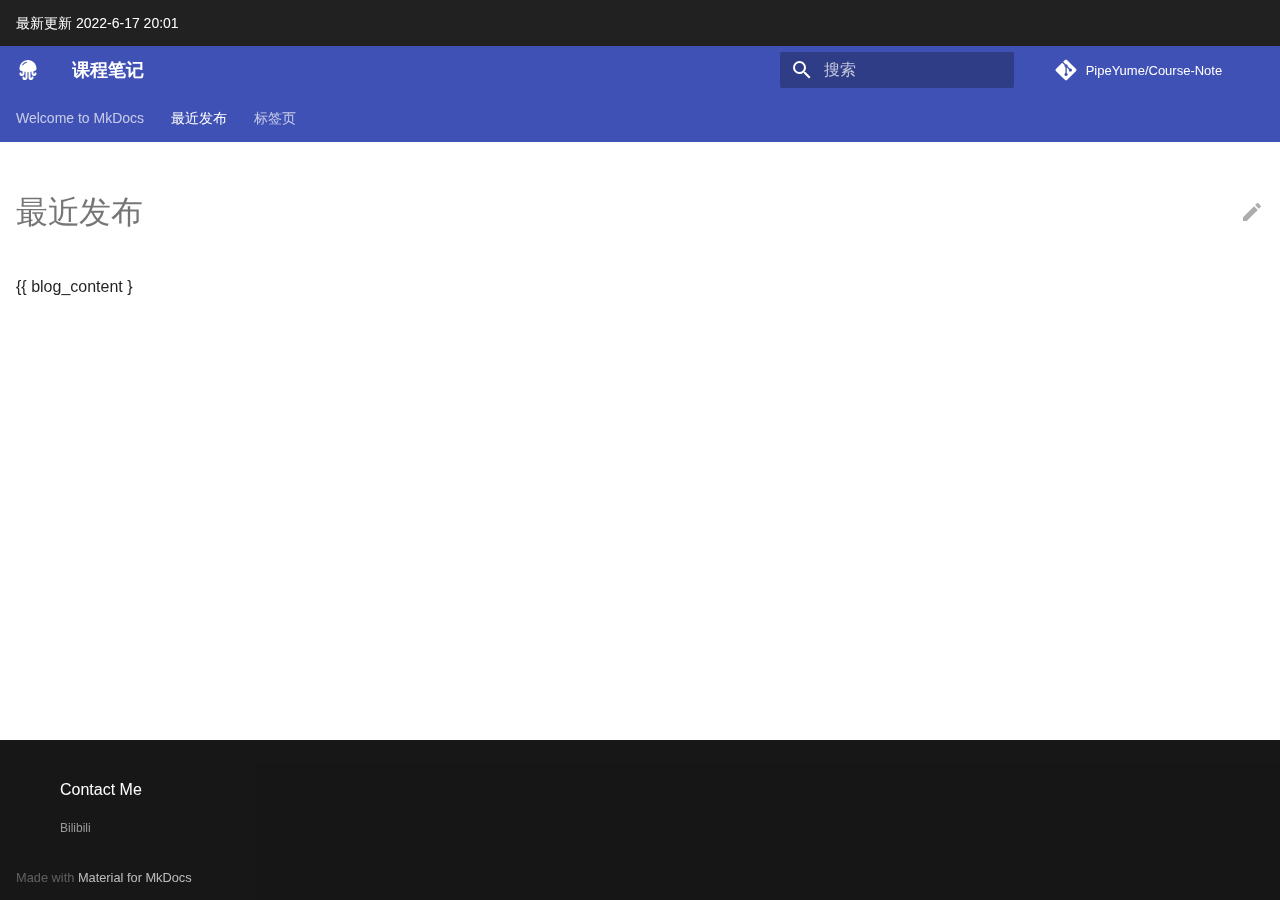
==== commit bb63a851: "Deployed 3f3b47e with MkDocs version: 1.3.0" ====
--- a/blog/index.html
+++ b/blog/index.html
@@ -10,7 +10,7 @@
       
       
       
-        <link rel="canonical" href="https://guanyujie.gitee.io/yukarifans/blog/">
+        <link rel="canonical" href="https://github.com/PipeYume/Course-Note/blog/">
       
       <link rel="icon" href="../images/favicon.jpg">
       <meta name="generator" content="mkdocs-1.3.0, mkdocs-material-8.2.16">
@@ -452,24 +452,8 @@
 		<div class="footer">
 			<div class="alt">
 				<div class="foot">
-					<p>官方网站</p>
-					<a href="https://www.ah-soft.com/voiceroid/">Voiceroid</a>
-					<a href="https://aivoice.jp/">A.I.Voice</a>
-					<a href="https://voicevox.hiroshiba.jp/">Voicevox</a>
-					<a href="https://lmroidsoftware.wixsite.com/">Lmroids</a>
-					<a href="https://cevio.jp/">CevioAI</a>
-					<a href="https://haruqa.booth.pm/items/2755336">TalQu</a>
-					<a href="https://coefont.cloud/">Ceofont</a>
-					<a href="https://coeiroink.com/">COEIROINK</a>
-				</div>
-				<div class="foot">
-					<p>友情链接</p>
-					<a href="https://space.bilibili.com/152434014">DE老师-B站</a>
-					<a href="https://cevio-user-guide-unofficial.github.io/CeVIO-AI/">Cevio非官方中文文档</a>
-				</div>
-				<div class="foot">
-					<p>欢迎加群来玩</p>
-					<img src="https://s2.loli.net/2022/06/14/jE3yRw5oPu9JQsY.jpg"/>
+					<p>Contact Me</p>
+					<a href="https://space.bilibili.com/37810014">Bilibili</a>
 				</div>
 			</div>
 		</div>
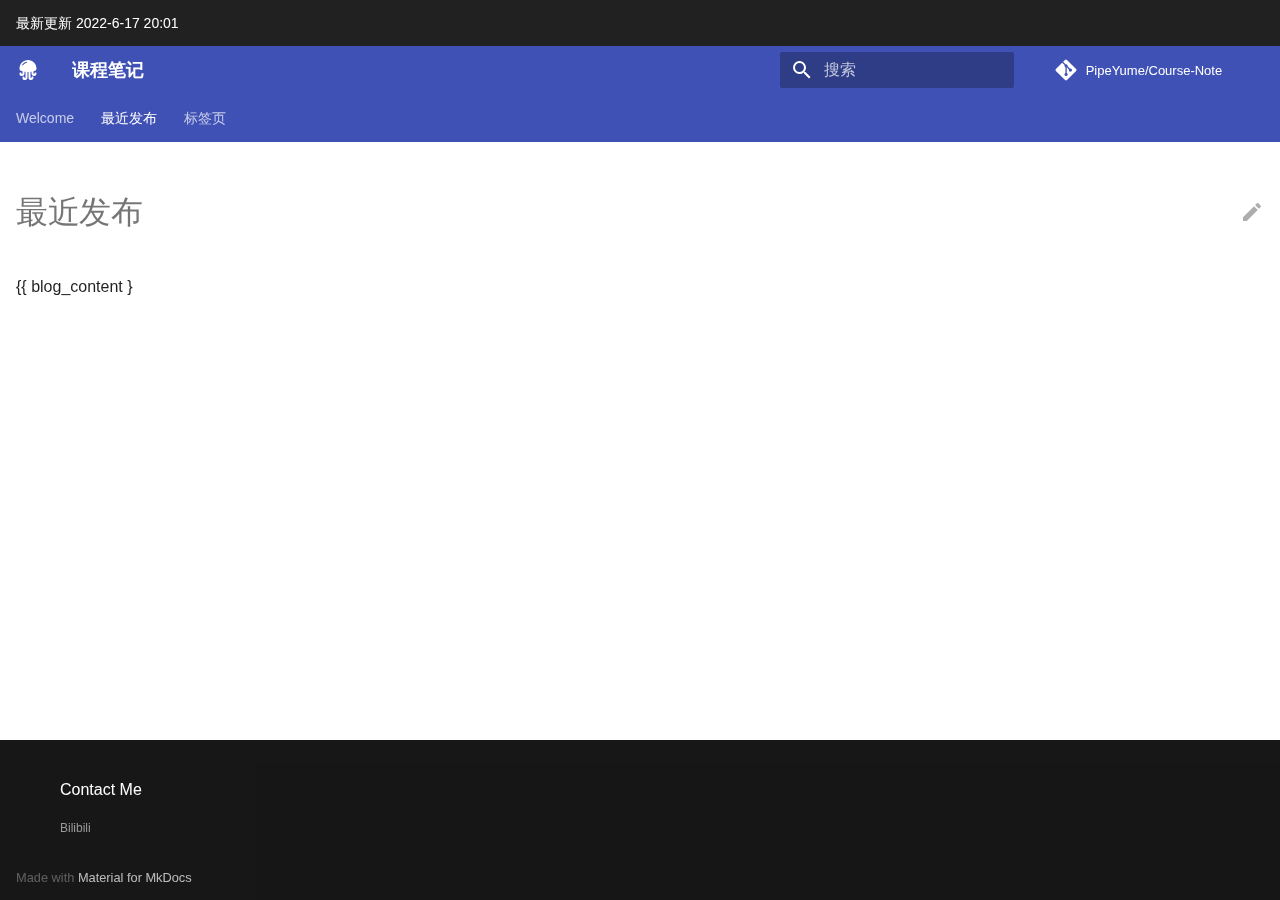
==== commit 8f64a9c7: "Deployed 6e1713d with MkDocs version: 1.3.0" ====
--- a/blog/index.html
+++ b/blog/index.html
@@ -10,7 +10,7 @@
       
       
       
-        <link rel="canonical" href="https://github.com/PipeYume/Course-Note/blog/">
+        <link rel="canonical" href="https://PipeYume.github.io/Course-Note/blog/">
       
       <link rel="icon" href="../images/favicon.jpg">
       <meta name="generator" content="mkdocs-1.3.0, mkdocs-material-8.2.16">
@@ -194,7 +194,7 @@
 
   <li class="md-tabs__item">
     <a href=".." class="md-tabs__link">
-      Welcome to MkDocs
+      Welcome
     </a>
   </li>
 
@@ -280,7 +280,7 @@
   
     <li class="md-nav__item">
       <a href=".." class="md-nav__link">
-        Welcome to MkDocs
+        Welcome
       </a>
     </li>
   
@@ -359,7 +359,7 @@
               
   
                 
-  <a href="https://github.com/PipeYume/tree/main/Course-Note/docs/blog.md" title="编辑此页" class="md-content__button md-icon">
+  <a href="https://github.com/PipeYume/Course-Note/blob/main/docs/blog.md" title="编辑此页" class="md-content__button md-icon">
     <svg xmlns="http://www.w3.org/2000/svg" viewBox="0 0 24 24"><path d="M20.71 7.04c.39-.39.39-1.04 0-1.41l-2.34-2.34c-.37-.39-1.02-.39-1.41 0l-1.84 1.83 3.75 3.75M3 17.25V21h3.75L17.81 9.93l-3.75-3.75L3 17.25Z"/></svg>
   </a>
 
@@ -399,7 +399,7 @@
     <nav class="md-footer__inner md-grid" aria-label="页脚">
     
         
-        <a href=".." class="md-footer__link md-footer__link--prev" aria-label="上一页: Welcome to MkDocs" rel="prev">
+        <a href=".." class="md-footer__link md-footer__link--prev" aria-label="上一页: Welcome" rel="prev">
         <div class="md-footer__button md-icon">
             <svg xmlns="http://www.w3.org/2000/svg" viewBox="0 0 24 24"><path d="M20 11v2H8l5.5 5.5-1.42 1.42L4.16 12l7.92-7.92L13.5 5.5 8 11h12Z"/></svg>
         </div>
@@ -408,7 +408,7 @@
             <span class="md-footer__direction">
                 上一页
             </span>
-            Welcome to MkDocs
+            Welcome
             </div>
         </div>
         </a>
